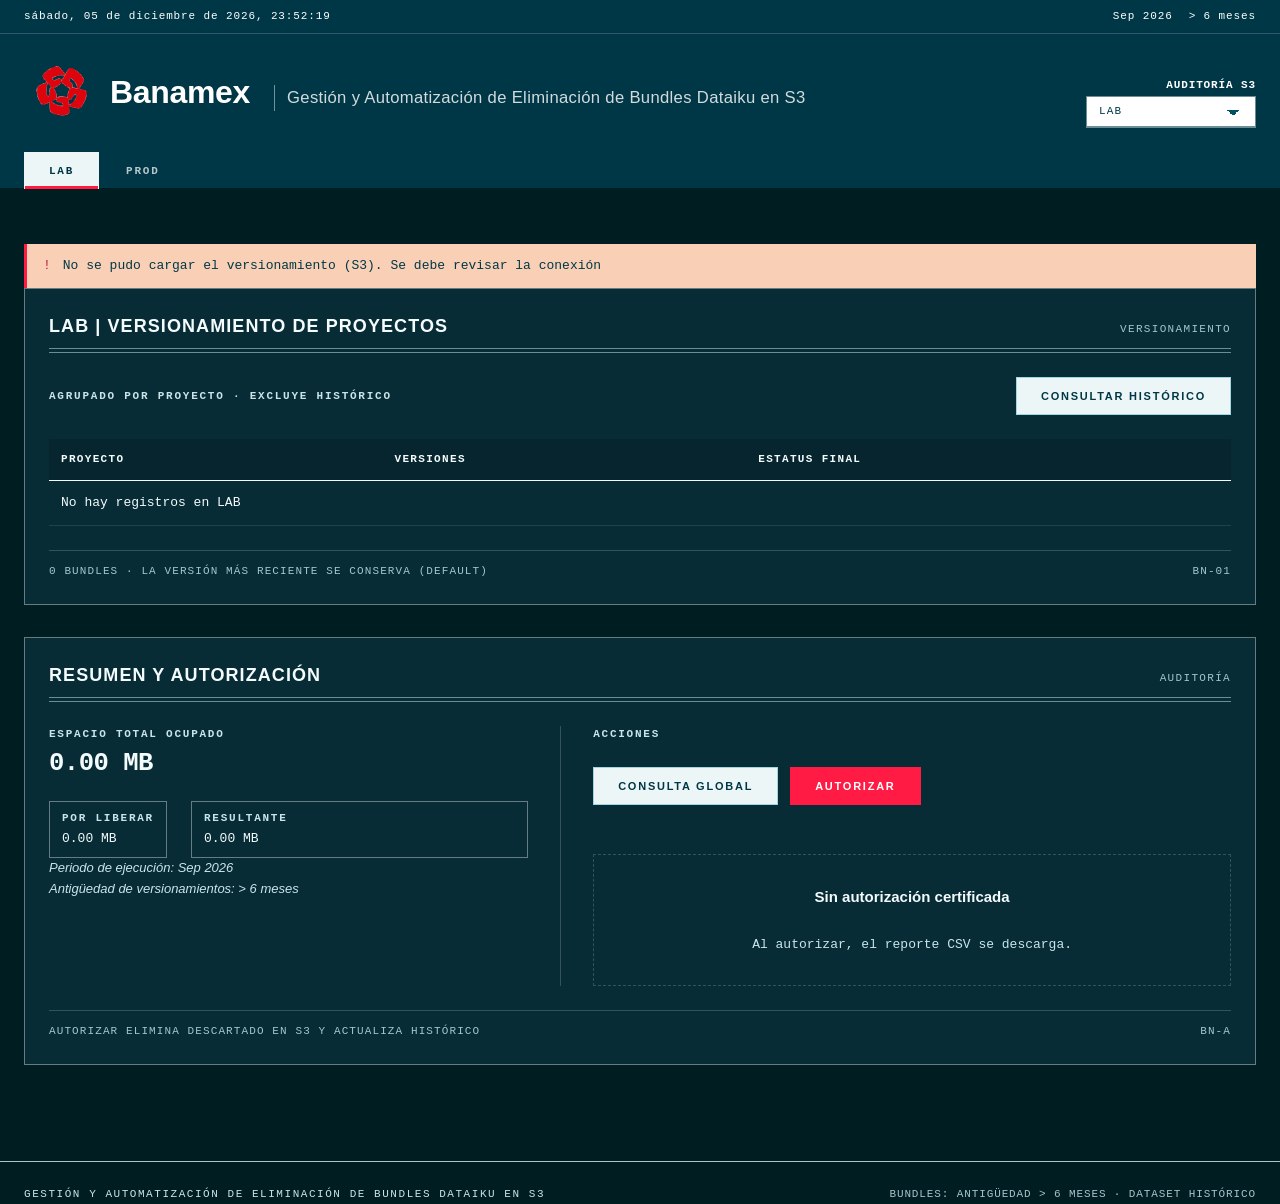
==== p3/v2/v3/index.html @ 2ed8a434 "p 4.1.38" ====
<!doctype html>
<html lang="es">
  <head>
    <meta charset="utf-8" />
    <meta name="viewport" content="width=device-width, initial-scale=1" />
    <title>Banamex</title>
    <link rel="icon" href="/public/vendor/favicon.svg" type="image/svg+xml" />
    <link rel="stylesheet" href="styles.css" />
  </head>
  <body>
    <div class="topband">
      <div class="topbar">
        <div class="topbar-inner">
          <span class="topbar-clock" id="topbar-clock">—</span>
          <nav class="topbar-links" aria-label="Utility">
            <span id="stat-periodo-top">Fecha</span>
            <span id="stat-criterio-top">&gt; meses</span>
          </nav>
        </div>
      </div>
      <header class="masthead">
        <div class="masthead-brand">
          <svg
            version="1.1"
            xmlns="http://www.w3.org/2000/svg"
            width="70"
            height="70"
            viewBox="0 0 800 700"
          >
            <path
              d="M0 0 C2.18740889 1.9162425 4.06231237 3.81389088 6 6 C6 6.66 6 7.32 6 8 C6.66 8 7.32 8 8 8 C9.375 9.36328125 9.375 9.36328125 11 11.3125 C13.88858397 14.71647448 16.84793678 18.03082398 19.875 21.3125 C23.96954367 25.80229374 27.85722945 30.41280767 31.66796875 35.14453125 C33.69879386 37.63118645 35.78040578 40.06279403 37.88623047 42.48583984 C47.00365647 53.02653751 55.13621517 64.38786212 62.61206055 76.14355469 C64.03838754 78.26699446 64.03838754 78.26699446 67 80 C71.09227189 73.43002502 75.14358853 66.87002179 78.83984375 60.06640625 C80.44188282 57.21294273 82.20095502 54.46941729 83.984375 51.7265625 C85.16164908 49.86244275 85.16164908 49.86244275 86 47 C86.66 47 87.32 47 88 47 C88.27972656 46.27941406 88.55945313 45.55882812 88.84765625 44.81640625 C94.10643032 31.96360589 102.4959479 19.79798313 115.55859375 14.05859375 C119.72916192 12.77570615 123.80273836 11.99743648 128.125 11.4375 C128.85275635 11.33937012 129.5805127 11.24124023 130.33032227 11.14013672 C140.87973672 10.1394859 149.79254375 15.07599771 158.875 19.875 C160.50767822 20.73230713 160.50767822 20.73230713 162.17333984 21.60693359 C185.0952379 33.83975954 206.35495141 49.24643112 225.53125 66.75390625 C227.18337465 68.25702599 228.85030887 69.74402026 230.53125 71.21484375 C236.49354302 76.45025228 241.81299334 82.00147778 247 88 C247.9945181 89.13175087 248.98932568 90.26324741 249.984375 91.39453125 C255.75355909 97.9929005 261.23693481 104.62215933 266 112 C266.78117188 113.17755859 266.78117188 113.17755859 267.578125 114.37890625 C275.22533889 126.40975032 281.09361688 141.522107 279 156 C276.7004798 162.35936277 273.33957764 168.29103642 270.0625 174.1875 C269.35395874 175.46802246 269.35395874 175.46802246 268.63110352 176.77441406 C255.24451189 200.81225662 241.20083314 224.47048038 224 246 C226.94770636 247.61619942 229.64133933 248.48333768 232.92944336 249.1574707 C233.90823959 249.36140945 234.88703583 249.56534821 235.89549255 249.77546692 C236.94962845 249.99007065 238.00376434 250.20467438 239.08984375 250.42578125 C241.34185792 250.8974951 243.59380901 251.36951021 245.84570312 251.84179688 C249.37944355 252.57639469 252.91380599 253.30763931 256.44946289 254.03295898 C294.49570473 261.86357119 294.49570473 261.86357119 305 276 C316.63509155 294.09114845 311.63503507 313.15829315 307.33447266 333.08349609 C299.60072297 367.30793828 286.74616356 400.29216225 268 430 C267.60022949 430.63856934 267.20045898 431.27713867 266.78857422 431.93505859 C256.61572025 448.07674074 242.2071211 466.76874071 222.6171875 471.5859375 C213.47520798 472.90873196 204.27856361 470.60611488 195.40625 468.50390625 C191.1798713 467.61883668 186.89988382 467.0635254 182.625 466.46484375 C180 466 180 466 179 465 C176.64802715 464.52476224 174.30140833 464.09464353 171.9375 463.6875 C161.07888668 461.73218811 150.29328064 459.31294934 139.87109375 455.6484375 C138.10155544 455.03519458 136.30072995 454.51449427 134.5 454 C129.14169135 452.46905467 123.88101225 450.66183764 118.625 448.8125 C115.98033514 447.85215814 115.98033514 447.85215814 113 448 C111.96704044 451.09887867 111.95617122 452.89147202 112.12109375 456.1171875 C112.16975586 457.18155029 112.21841797 458.24591309 112.26855469 459.3425293 C112.32430664 460.50824463 112.38005859 461.67395996 112.4375 462.875 C112.88955377 473.9938978 113.16946667 485.10661408 113.23318481 496.23468018 C113.24431046 497.857571 113.2608886 499.48043448 113.28317261 501.10321045 C113.47557564 515.77692158 111.52070459 526.07030159 101.046875 537.046875 C90.42796133 546.82965374 78.81511212 547.91306312 64.8125 548.75390625 C62.1303434 548.90603842 62.1303434 548.90603842 60.11552429 549.5072937 C57.78922284 550.04909007 55.72673079 550.12703565 53.33911133 550.12939453 C52.42168655 550.13254669 51.50426178 550.13569885 50.55903625 550.13894653 C49.5766246 550.1369223 48.59421295 550.13489807 47.58203125 550.1328125 C46.56904465 550.13376923 45.55605804 550.13472595 44.51237488 550.13571167 C42.37486712 550.13639145 40.23735729 550.13455124 38.09985352 550.13037109 C34.81456927 550.12500338 31.52942071 550.13033146 28.24414062 550.13671875 C26.16927053 550.13605826 24.09440052 550.1347777 22.01953125 550.1328125 C21.03104691 550.13483673 20.04256256 550.13686096 19.02412415 550.13894653 C18.11615585 550.13579437 17.20818756 550.13264221 16.27270508 550.12939453 C15.46980545 550.12859894 14.66690582 550.12780334 13.8396759 550.12698364 C12 550 12 550 11 549 C9.48324631 548.80798684 7.95878248 548.67619052 6.43359375 548.5703125 C5.48121826 548.49901123 4.52884277 548.42770996 3.54760742 548.35424805 C2.00810425 548.24077026 2.00810425 548.24077026 0.4375 548.125 C-13.43192627 546.99543587 -26.5349762 544.61622068 -39.88793945 540.71362305 C-43.91985113 539.53713401 -47.85124393 538.68949497 -52 538 C-54.2109375 537.23828125 -54.2109375 537.23828125 -56.375 536.3125 C-59.61597514 534.95754408 -62.86609571 533.67002243 -66.16796875 532.47265625 C-66.89258301 532.20864014 -67.61719727 531.94462402 -68.36376953 531.67260742 C-69.81726357 531.1453406 -71.27265436 530.62327036 -72.72998047 530.10668945 C-77.88919147 528.22161706 -77.88919147 528.22161706 -79 526 C-80.65766371 525.3112524 -82.32629556 524.64879554 -84 524 C-90.39883851 520.4328314 -95.67790519 516.94288037 -100 511 C-100.49371094 510.52046875 -100.98742187 510.0409375 -101.49609375 509.546875 C-106.90703118 503.98133936 -107.92712862 496.3720073 -109 489 C-109.16668182 488.07074707 -109.33336365 487.14149414 -109.50509644 486.18408203 C-109.96775539 483.20745349 -110.19806253 480.35151024 -110.31298828 477.34375 C-110.37777878 475.70913818 -110.37777878 475.70913818 -110.44387817 474.04150391 C-110.4856015 472.87280762 -110.52732483 471.70411133 -110.5703125 470.5 C-110.63833572 468.65994385 -110.63833572 468.65994385 -110.70773315 466.78271484 C-110.80223595 464.18041488 -110.89455849 461.57803496 -110.98486328 458.97558594 C-111.12255878 455.06925583 -111.27380664 451.16360946 -111.42578125 447.2578125 C-111.88689581 434.61791964 -112.12908317 422.1010569 -111.31253052 409.47119141 C-110.84814275 405.10825082 -110.84814275 405.10825082 -112 401 C-113.31471568 401.28151087 -114.62675767 401.57553339 -115.9375 401.875 C-116.66839844 402.03742188 -117.39929688 402.19984375 -118.15234375 402.3671875 C-120.20700294 402.82961523 -120.20700294 402.82961523 -121 405 C-122.61279297 405.86279297 -122.61279297 405.86279297 -124.7421875 406.7421875 C-125.54825439 407.08048584 -126.35432129 407.41878418 -127.18481445 407.76733398 C-128.5164563 408.31562866 -128.5164563 408.31562866 -129.875 408.875 C-136.32472981 411.57432088 -142.74741859 414.31622613 -149.12109375 417.19140625 C-150.91281006 417.99892334 -150.91281006 417.99892334 -152.74072266 418.82275391 C-155.08242901 419.88140366 -157.42203274 420.94471946 -159.75927734 422.01318359 C-175.05565749 428.90461016 -188.14559356 429.69132539 -204 424 C-204 423.34 -204 422.68 -204 422 C-204.7425 421.71125 -205.485 421.4225 -206.25 421.125 C-210.67352219 419.31537729 -213.39374737 418.17000421 -216 414 C-216 413.34 -216 412.68 -216 412 C-216.66 411.67 -217.32 411.34 -218 411 C-219.38335228 408.64448295 -220.67866144 406.29566571 -221.9375 403.875 C-222.28490234 403.22273438 -222.63230469 402.57046875 -222.99023438 401.8984375 C-226.41486673 395.39744049 -229.14033067 388.86556442 -231.25390625 381.8203125 C-231.84807371 379.80179584 -231.84807371 379.80179584 -234 379 C-235.00390625 376.765625 -235.00390625 376.765625 -236 374 C-236.47759766 372.72382812 -236.47759766 372.72382812 -236.96484375 371.421875 C-237.44630859 370.09929687 -237.44630859 370.09929687 -237.9375 368.75 C-238.41509766 367.44289063 -238.41509766 367.44289063 -238.90234375 366.109375 C-240.04514749 362.87210888 -241.12909674 359.61875558 -242.20825195 356.35986328 C-242.97421322 354.0768594 -243.76749687 351.8054279 -244.5703125 349.53515625 C-247.34857605 341.58740043 -249.46299206 334.457875 -250 326 C-250.66 325.67 -251.32 325.34 -252 325 C-252.52734375 322.76171875 -252.52734375 322.76171875 -252.9375 319.6875 C-253.10121094 318.49769531 -253.26492187 317.30789063 -253.43359375 316.08203125 C-253.56677002 315.09517334 -253.56677002 315.09517334 -253.70263672 314.08837891 C-254.00977858 311.93132511 -254.36087243 309.78525241 -254.72265625 307.63671875 C-259.37057193 279.55813392 -264.49613953 246.73061364 -247 222 C-246.34 221.01 -245.68 220.02 -245 219 C-244.34 219 -243.68 219 -243 219 C-243 218.34 -243 217.68 -243 217 C-225.48902665 206.99923351 -207.02006302 198.83775145 -188.4375 191.0625 C-187.7003476 190.75193665 -186.96319519 190.44137329 -186.20370483 190.12139893 C-171.81362414 184.07603654 -157.15304104 178.80494863 -142 175 C-145.62794181 170.54281435 -149.39411484 166.40543245 -153.625 162.5 C-155.43656716 160.52374492 -156.62986531 158.30182628 -158 156 C-159.98913077 153.34782564 -162.02984202 150.97015798 -164.375 148.625 C-166.92990381 146.07009619 -169.2533863 143.41622502 -171.5703125 140.6484375 C-172.98218771 138.96893059 -172.98218771 138.96893059 -174.62109375 137.44921875 C-176 136 -176 136 -176.9375 133.4375 C-177.7432282 130.87791021 -177.7432282 130.87791021 -179.875 130.0625 C-184.7869766 127.6065117 -186.41762088 122.25654387 -188.1875 117.375 C-191.7595677 105.87917894 -192.21076619 94.49999387 -186.7421875 83.4609375 C-183.32725495 78.03063491 -178.94691117 73.0890009 -174 69 C-173.34 69 -172.68 69 -172 69 C-172 68.34 -172 67.68 -172 67 C-171.34 67 -170.68 67 -170 67 C-169.505 65.515 -169.505 65.515 -169 64 C-167.42945794 62.58303493 -165.79253336 61.23893184 -164.125 59.9375 C-160.23442754 56.84397184 -156.5397329 53.67351747 -152.9375 50.25 C-140.95003878 39.26716976 -127.13644522 30.51177725 -113.16503906 22.28979492 C-111.68738208 21.40949927 -110.22087532 20.5102815 -108.76464844 19.5949707 C-101.55081763 15.10450198 -93.98519824 11.53844799 -86.25 8.0625 C-85.5721344 7.75662964 -84.8942688 7.45075928 -84.19586182 7.13562012 C-60.24562312 -3.62225678 -23.31114339 -19.15489302 0 0 Z M-49 109 C-49.6909375 109.31453125 -50.381875 109.6290625 -51.09375 109.953125 C-56.94260692 112.67928712 -62.264997 116.29252884 -67.640625 119.8359375 C-70.30448566 121.55195937 -72.96346184 123.06753245 -75.75 124.5625 C-78.52304588 126.30011673 -79.64059103 127.67697512 -80.625 130.8125 C-81.43161457 135.82299991 -80.60286284 140.59570575 -77.75 144.875 C-69.86542411 149.94365593 -59.16411759 148.75863217 -50.27734375 147.453125 C-40.28956974 145.22661807 -30.94704332 141.36299442 -21.51586914 137.44189453 C-20.48582764 137.01376465 -19.45578613 136.58563477 -18.39453125 136.14453125 C-17.47518799 135.75628174 -16.55584473 135.36803223 -15.60864258 134.96801758 C-7.56437124 131.98294169 2.22133853 131.46380573 10.40234375 134.09375 C16.0490961 136.77115086 20.54413105 139.90420738 24.6953125 144.58203125 C25.96509897 146.1306295 25.96509897 146.1306295 28 147 C29.125 149.0625 29.125 149.0625 30 151 C30.11214844 150.45214844 30.22429687 149.90429688 30.33984375 149.33984375 C32.16907233 141.9870622 35.66443384 136.15203096 39.6484375 129.80859375 C41.79832554 126.3790534 43.77081922 122.86966073 45.71923828 119.32250977 C47.00590217 116.98929711 48.31947672 114.67321062 49.640625 112.359375 C50.28644531 111.21855469 50.28644531 111.21855469 50.9453125 110.0546875 C51.82559969 108.49968917 52.7111466 106.94765823 53.6015625 105.3984375 C56.69611501 100.01579272 56.69611501 100.01579272 58 94 C56.20614243 92.20614243 53.49104805 92.63592093 51.05859375 92.46484375 C49.22264648 92.33432617 49.22264648 92.33432617 47.34960938 92.20117188 C46.05861328 92.11416016 44.76761719 92.02714844 43.4375 91.9375 C41.54161133 91.80118164 41.54161133 91.80118164 39.60742188 91.66210938 C8.80531147 89.52061398 -21.22682125 95.41861039 -49 109 Z M116.625 132.3125 C113.71496446 137.12525108 113.73388236 140.63669422 115 146 C119.13270035 159.5318507 125.97970119 168.94775236 135.38525391 179.22900391 C144.53165951 189.26045632 153.40605594 199.22078299 153.296875 213.55078125 C152.77646344 217.84417665 151.33892686 221.86020099 149.97265625 225.94921875 C149.11731155 228.63204691 148.4881203 231.23055958 148 234 C149.24007812 234.14695312 150.48015625 234.29390625 151.7578125 234.4453125 C164.61181026 236.04836003 177.25421119 238.32965856 189.91845703 241.01806641 C191.14161621 241.27378418 192.36477539 241.52950195 193.625 241.79296875 C195.25308594 242.14137817 195.25308594 242.14137817 196.9140625 242.49682617 C200.00114543 243.00018677 202.87827725 243.09052293 206 243 C205.31096381 236.79867432 203.74157713 230.98328499 202 225 C201.54947266 223.42798828 201.54947266 223.42798828 201.08984375 221.82421875 C195.73548417 203.72344851 187.43907898 186.07878592 176 171 C175.34 170.01 174.68 169.02 174 168 C173.34 168 172.68 168 172 168 C172 167.01 172 166.02 172 165 C170.88581042 163.81828378 169.75878638 162.64604103 168.5703125 161.5390625 C166.03643297 159.05560843 163.82104983 156.29753427 161.55078125 153.57421875 C161.03902344 153.05472656 160.52726562 152.53523438 160 152 C159.34 152 158.68 152 158 152 C157.9175 151.4225 157.835 150.845 157.75 150.25 C156.7766189 147.3298567 155.32386725 145.98212207 153 144 C152.01 143.67 151.02 143.34 150 143 C149.34 142.01 148.68 141.02 148 140 C147.34 140 146.68 140 146 140 C145.67 139.01 145.34 138.02 145 137 C142.78409569 135.15824707 140.59295299 133.47485834 138.25 131.8125 C137.62867188 131.34908203 137.00734375 130.88566406 136.3671875 130.40820312 C129.37173176 125.39774485 123.0672779 126.03975573 116.625 132.3125 Z M26 171 C25.525625 171.763125 25.05125 172.52625 24.5625 173.3125 C19.03174716 181.55977101 12.65783122 188.71073701 5 195 C3.76872054 196.10181016 2.53960957 197.20604764 1.3125 198.3125 C-4.23580573 203.15780403 -10.10152286 207.59412531 -16 212 C-16.58652344 212.43812012 -17.17304688 212.87624023 -17.77734375 213.32763672 C-24.47111462 218.29486876 -31.1323225 222.85461604 -38.55078125 226.69921875 C-40.81584115 227.90219315 -42.92429412 229.21233304 -45.0625 230.625 C-51.5293131 234.73301652 -58.36500891 237.33608773 -66 238 C-66 241.88359732 -64.73615272 242.9579156 -62.375 246 C-58.32567449 251.41579401 -55.0565556 256.97925724 -52 263 C-51.68264893 263.6077124 -51.36529785 264.2154248 -51.03833008 264.84155273 C-48.71310123 269.35975173 -46.82382075 273.88029608 -45.1875 278.6875 C-44.93887207 279.40518555 -44.69024414 280.12287109 -44.43408203 280.86230469 C-43.61469664 283.23887702 -42.80592678 285.61883135 -42 288 C-41.70657715 288.86512207 -41.4131543 289.73024414 -41.11083984 290.62158203 C-39.30572238 295.95765235 -37.52613604 301.3015822 -35.77099609 306.65429688 C-35.10064522 308.69379377 -34.42033799 310.73001293 -33.73828125 312.765625 C-30.1685255 323.75357206 -28.58334646 334.44943784 -29 346 C-25.88601653 346 -23.50073949 345.27164925 -20.55981445 344.32299805 C11.20074783 334.17622773 55.45134323 334.92694649 87 346 C89.80581578 343.19418422 89.48758638 341.05448097 89.875 337.125 C92.58654156 312.99529597 98.92617753 289.18494539 108.26708984 266.7890625 C109.24406728 264.40422218 110.1117588 261.98153986 111 259.5625 C113.1736566 254.13780918 116.61336372 245.69331814 122 243 C122 242.34 122 241.68 122 241 C118.93355484 239.3545904 116.11871543 238.03196185 112.75 237.125 C107.8445872 235.65337616 103.52569961 233.36518975 99 231 C98.29359375 230.65195312 97.5871875 230.30390625 96.859375 229.9453125 C95 229 95 229 92.4375 227.375 C90.03094021 225.75433941 90.03094021 225.75433941 87 226 C86.67 225.01 86.34 224.02 86 223 C83.83754525 221.45958108 81.70206169 220.06001448 79.4375 218.6875 C74.70499039 215.74189491 70.1262917 212.74871076 65.74609375 209.2890625 C63.93697929 207.90790626 63.93697929 207.90790626 61.59765625 206.578125 C56.00212843 203.17873667 50.66984922 198.9061725 46.1875 194.125 C44.12720791 191.85126836 44.12720791 191.85126836 41.3125 190.9375 C38.35477096 189.73842066 38.2466794 188.88294611 37 186 C36.1838101 184.8418927 35.34851245 183.69713875 34.5 182.5625 C32.49796306 179.82224885 31.08128303 177.24384908 30 174 C29.01 174 28.02 174 27 174 C26.505 172.515 26.505 172.515 26 171 Z M-134 189 C-135.29304862 191.58009702 -136.39392195 194.07032569 -137.4375 196.75 C-137.74534424 197.52496826 -138.05318848 198.29993652 -138.37036133 199.09838867 C-145.10494023 216.29951472 -150.08551721 235.31549661 -150.203125 253.890625 C-150.20995804 254.62923264 -150.21679108 255.36784027 -150.22383118 256.12882996 C-150.24082038 258.50260022 -150.24715379 260.87617254 -150.25 263.25 C-150.25200409 264.05591583 -150.25400818 264.86183167 -150.256073 265.69216919 C-150.26341578 277.71620545 -149.62662556 289.22781807 -147 301 C-146.85175781 301.80566406 -146.70351563 302.61132812 -146.55078125 303.44140625 C-145.74641789 307.1779878 -144.68976495 310.83036365 -143.625 314.5 C-143.41617188 315.24636719 -143.20734375 315.99273437 -142.9921875 316.76171875 C-141.449351 322.07697864 -140.08390396 326.5945764 -135.3125 329.8125 C-131.05230313 331.33974039 -128.51968124 331.5021868 -124 331 C-119.09570379 328.32492934 -116.78052373 324.1513443 -115 319 C-111.50966259 305.44138161 -110.75446711 292.01233938 -113.5703125 278.203125 C-114.9153389 268.17656456 -115.10863006 254.78728219 -109.640625 246.00390625 C-104.14271804 239.28860561 -98.16188782 234.93287695 -90 232 C-90.99 231.505 -90.99 231.505 -92 231 C-92 230.01 -92 229.02 -92 228 C-93.46062829 226.31891009 -93.46062829 226.31891009 -95.375 224.8125 C-96.00148438 224.28269531 -96.62796875 223.75289062 -97.2734375 223.20703125 C-98.92208633 221.80901185 -98.92208633 221.80901185 -101 222 C-101 221.34 -101 220.68 -101 220 C-101.66 220 -102.32 220 -103 220 C-103.23847656 219.45730469 -103.47695313 218.91460937 -103.72265625 218.35546875 C-105.3312148 215.38922775 -107.30933362 212.92990003 -109.4375 210.3125 C-110.21996094 209.33925781 -111.00242187 208.36601562 -111.80859375 207.36328125 C-113.84876763 204.78339774 -113.84876763 204.78339774 -117 204 C-117.28875 203.27425781 -117.5775 202.54851562 -117.875 201.80078125 C-119.309513 198.22944159 -121.39915015 196.01138785 -124 193.1875 C-124.886875 192.21167969 -125.77375 191.23585937 -126.6875 190.23046875 C-129.74433334 187.28207037 -130.04163295 187.68054432 -134 189 Z M161 328 C157.10185626 333.70889438 153.70275636 339.72002179 150.29833984 345.73144531 C148.60732774 348.6861058 146.8259562 351.56424696 145 354.4375 C144.505 355.21996094 144.01 356.00242187 143.5 356.80859375 C138.33723906 364.35106481 131.45018924 369.92506368 122.29296875 371.83203125 C117.18345011 372.20632308 112.0763843 371.57264091 107 371 C106.03086023 374.5535125 106.15677795 377.2494837 106.71505737 380.85379028 C107.30195732 385.27436566 107.48856798 389.73432156 107.75390625 394.18359375 C107.85166603 395.76685204 107.85166603 395.76685204 107.95140076 397.38209534 C108.15774492 400.73374093 108.36017889 404.08560939 108.5625 407.4375 C108.70221538 409.71811481 108.84218656 411.99871397 108.98242188 414.27929688 C109.32457657 419.85268673 109.66352627 425.42626445 110 431 C114.13378303 431 116.93958578 429.05845035 120.4375 427.0625 C121.14455078 426.661521 121.85160156 426.26054199 122.58007812 425.84741211 C129.06126016 422.09618694 135.40921291 418.00841344 141 413 C141 412.34 141 411.68 141 411 C141.67417969 410.814375 142.34835937 410.62875 143.04296875 410.4375 C147.25415867 408.39031652 150.06863435 405.32738434 153.3125 402 C153.95767578 401.35804688 154.60285156 400.71609375 155.26757812 400.0546875 C158.74323766 397.04439243 158.74323766 397.04439243 160 393 C160.66 393 161.32 393 162 393 C178.45483806 375.85954369 190.13571939 352.07615915 198 330 C198.3196875 329.17242187 198.639375 328.34484375 198.96875 327.4921875 C200.10232135 323.95593775 200.43035686 321.98655815 198.91796875 318.51953125 C196.4462486 314.58355158 194.41806726 311.73069958 190 310 C178.23727904 308.11796465 167.72154337 319.43705361 161 328 Z M-39 362 C-39.33 362.99 -39.66 363.98 -40 365 C-41.64340384 365.7221122 -43.31435549 366.38288995 -45 367 C-46.35772788 367.87741839 -47.69111958 368.79344092 -49 369.7421875 C-54.66594902 373.60469496 -60.75795565 376.32610168 -67 379.125 C-68.1240625 379.63675781 -69.248125 380.14851563 -70.40625 380.67578125 C-79.12125943 384.63622362 -79.12125943 384.63622362 -82.78125 386.15136719 C-83.5959375 386.49071289 -84.410625 386.83005859 -85.25 387.1796875 C-85.95640625 387.46312012 -86.6628125 387.74655273 -87.390625 388.03857422 C-89.35365411 388.97388148 -89.35365411 388.97388148 -90 392 C-80.27749526 402.40081902 -69.21068979 410.72486461 -57 418 C-56.43506836 418.34385742 -55.87013672 418.68771484 -55.28808594 419.04199219 C-38.60967329 429.14174715 -20.97195094 435.67886706 -2 440 C-1.32018066 440.16371094 -0.64036133 440.32742188 0.06005859 440.49609375 C8.29487299 442.45898475 16.24550217 443.30519946 24.6875 443.4375 C25.53755615 443.45981689 26.3876123 443.48213379 27.26342773 443.50512695 C31.33583104 443.49002432 33.45508227 443.34487556 36.96875 441.12109375 C39.95646982 438.00122479 41.66121952 435.49063411 42.625 431.25 C41.6562061 426.21227171 38.5570168 422.6179507 35 419 C33.515 418.505 33.515 418.505 32 418 C32 417.34 32 416.68 32 416 C31.01 416 30.02 416 29 416 C29 415.34 29 414.68 29 414 C20.29185979 408.65636851 11.19553857 405.1385281 1.26953125 402.796875 C-25.09448459 396.37123673 -25.09448459 396.37123673 -32 386.125 C-36.13721781 378.31525188 -37.52422021 370.77731688 -38 362 C-38.33 362 -38.66 362 -39 362 Z "
              fill="#DD040D"
              transform="translate(405,54)"
            />
            <path
              d="M0 0 C0.66 0.33 1.32 0.66 2 1 C0.87926138 1.83905565 -0.24674547 2.67107831 -1.375 3.5 C-2.31472656 4.19609375 -2.31472656 4.19609375 -3.2734375 4.90625 C-5 6 -5 6 -7 6 C-7.33 6.66 -7.66 7.32 -8 8 C-13.52941176 12 -13.52941176 12 -16 12 C-17.07405009 18.01468051 -17.15392208 22.22357261 -15 28 C-8.1523092 33.44303628 0.70603109 32.61775511 9 32 C20.41554078 30.34020903 30.89268843 25.84538693 41.48413086 21.44189453 C43.02919312 20.79969971 43.02919312 20.79969971 44.60546875 20.14453125 C45.52481201 19.75628174 46.44415527 19.36803223 47.39135742 18.96801758 C55.43562876 15.98294169 65.22133853 15.46380573 73.40234375 18.09375 C79.00044174 20.74808145 83.48697103 23.84024208 87.59765625 28.484375 C89.12176879 30.25018491 89.12176879 30.25018491 92 32 C92.51171875 34.1640625 92.51171875 34.1640625 92.6875 36.625 C92.75324219 37.44226563 92.81898438 38.25953125 92.88671875 39.1015625 C92.94279297 40.04128906 92.94279297 40.04128906 93 41 C92.34 40.67 91.68 40.34 91 40 C90.608125 38.80375 90.21625 37.6075 89.8125 36.375 C87.38841583 29.66676708 82.53092875 25.63489706 76.5 22.0625 C67.2482269 17.76098964 55.84373383 19.70294331 46 21 C45.67 22.32 45.34 23.64 45 25 C44.01 25 43.02 25 42 25 C41.505 26.485 41.505 26.485 41 28 C39.68 27.34 38.36 26.68 37 26 C37 26.66 37 27.32 37 28 C33.13468192 30.92827127 29.7236515 31.3761215 25 32 C24.34 32.66 23.68 33.32 23 34 C18.3685457 34.70233785 13.67773563 34.81655939 9 35 C7.68644531 35.05414063 6.37289063 35.10828125 5.01953125 35.1640625 C-3.67441123 35.35590476 -9.63179793 34.97409503 -16.9375 30 C-19.23284327 27.77421259 -19.8935026 26.23338847 -20.16796875 23.0546875 C-20.21816638 17.45263149 -19.4326308 12.41073955 -18 7 C-17.67 7.66 -17.34 8.32 -17 9 C-16.01 9 -15.02 9 -14 9 C-14 7.68 -14 6.36 -14 5 C-13.11248047 4.83564453 -13.11248047 4.83564453 -12.20703125 4.66796875 C-7.51516159 3.72653324 -4.07640011 2.5940728 0 0 Z "
              fill="#E47E82"
              transform="translate(342,169)"
            />
            <path
              d="M0 0 C4.45503812 1.43799384 8.87600576 2.91682165 13.2265625 4.6484375 C25.561433 9.52309554 37.98330018 12.53309765 51 15 C52.50433594 15.30164063 52.50433594 15.30164063 54.0390625 15.609375 C58.38026674 16.18209324 62.68756909 16.30459146 67.0625 16.375 C67.94744141 16.41238281 68.83238281 16.44976562 69.74414062 16.48828125 C74.37425218 16.55080339 76.30477253 16.57104734 79.99609375 13.5390625 C80.98802734 12.28222656 80.98802734 12.28222656 82 11 C82.66 10.67 83.32 10.34 84 10 C82.66666667 13.33333333 81.33333333 16.66666667 80 20 C60.65957447 20.19148936 60.65957447 20.19148936 51 19 C50.505 20.485 50.505 20.485 50 22 C49.401875 21.690625 48.80375 21.38125 48.1875 21.0625 C45.91043228 19.89790296 45.91043228 19.89790296 43 19 C43 18.34 43 17.68 43 17 C42.01 17 41.02 17 40 17 C40 16.34 40 15.68 40 15 C39.32453125 15.01160156 38.6490625 15.02320313 37.953125 15.03515625 C37.06109375 15.04417969 36.1690625 15.05320312 35.25 15.0625 C33.92742187 15.07990234 33.92742187 15.07990234 32.578125 15.09765625 C30.2181162 15.00826198 28.25501476 14.66912821 26 14 C26 13.34 26 12.68 26 12 C25.38511719 12.03480469 24.77023437 12.06960938 24.13671875 12.10546875 C22.92435547 12.14607422 22.92435547 12.14607422 21.6875 12.1875 C20.88699219 12.22230469 20.08648437 12.25710938 19.26171875 12.29296875 C16.46856829 11.9311617 15.84200253 11.04666948 14 9 C10.89992799 7.79950593 10.89992799 7.79950593 8 7 C8 6.34 8 5.68 8 5 C6.35 5 4.7 5 3 5 C3 4.01 3 3.02 3 2 C2.01 1.67 1.02 1.34 0 1 C0 0.67 0 0.34 0 0 Z "
              fill="#DE6B72"
              transform="translate(362,480)"
            />
            <path
              d="M0 0 C0 30.03 0 60.06 0 91 C-1.92153458 87.15693084 -2.28206667 85.59957173 -2.42651367 81.47900391 C-2.46963181 80.36909088 -2.51274994 79.25917786 -2.55717468 78.1156311 C-2.61201775 76.31429214 -2.61201775 76.31429214 -2.66796875 74.4765625 C-2.71190262 73.22483246 -2.75583649 71.97310242 -2.80110168 70.68344116 C-2.89206754 68.02206799 -2.97927619 65.36088213 -3.06030273 62.69921875 C-3.18252992 58.70252114 -3.32864146 54.7068402 -3.47460938 50.7109375 C-3.91038779 37.91327539 -4.1347262 25.22534837 -3.30937195 12.43936157 C-2.84912352 8.09250427 -2.84912352 8.09250427 -4 4 C-5.98 4.33 -7.96 4.66 -10 5 C-10.33 3.68 -10.66 2.36 -11 1 C-9.54182203 0.83197949 -8.0834516 0.66562857 -6.625 0.5 C-5.81289063 0.4071875 -5.00078125 0.314375 -4.1640625 0.21875 C-2 0 -2 0 0 0 Z "
              fill="#C42026"
              transform="translate(297,451)"
            />
            <path
              d="M0 0 C0.33 0 0.66 0 1 0 C0.67 8.58 0.34 17.16 0 26 C-4.51336517 25.24777247 -7.0319916 24.54072143 -10.99316406 22.77099609 C-27.59221623 16.39389065 -47.86173955 17.59541128 -65.3125 17.5625 C-66.37748718 17.55650787 -67.44247437 17.55051575 -68.53973389 17.54434204 C-79.39711191 17.50371643 -89.74044525 17.5480813 -100.29418945 20.34082031 C-103.97168132 21.23671745 -107.23796675 21.225722 -111 21 C-107.53334882 18.68889921 -104.39064128 18.13893826 -100.375 17.4375 C-99.36373047 17.24897461 -99.36373047 17.24897461 -98.33203125 17.05664062 C-69.35279659 11.80518539 -31.94543014 12.19161907 -4 22 C-1.96669819 19.96669819 -2.31583205 16.05300946 -2 13.25 C-1.48743904 8.79712662 -0.96619929 4.38240394 0 0 Z "
              fill="#F2BABD"
              transform="translate(496,377)"
            />
            <path
              d="M0 0 C1.06822469 3.20467407 0.94264159 4.22247017 0.2578125 7.421875 C0.07863281 8.28296875 -0.10054688 9.1440625 -0.28515625 10.03125 C-0.47980469 10.9284375 -0.67445313 11.825625 -0.875 12.75 C-1.24921051 14.51524128 -1.62163996 16.28086118 -1.9921875 18.046875 C-2.16089355 18.82901367 -2.32959961 19.61115234 -2.50341797 20.41699219 C-3.62676734 26.26017621 -4.15761771 31.94613994 -4.16796875 37.890625 C-4.17211288 38.62941391 -4.17625702 39.36820282 -4.18052673 40.12937927 C-4.19013226 42.50297106 -4.19019738 44.87639193 -4.1875 47.25 C-4.18756042 48.05458649 -4.18762085 48.85917297 -4.18768311 49.68814087 C-4.17763169 59.04799106 -4.1054569 68.3689374 -3.125 77.6875 C-3.00741333 78.82396973 -3.00741333 78.82396973 -2.88745117 79.98339844 C-2.63998248 82.18353016 -2.63998248 82.18353016 -2 85 C-1.34 85.33 -0.68 85.66 0 86 C0.103125 87.19625 0.20625 88.3925 0.3125 89.625 C0.73455977 94.21582562 1.86586716 98.49288083 3.25 102.875 C3.44247314 103.52936035 3.63494629 104.1837207 3.83325195 104.85791016 C4.91110582 108.13434817 5.74449765 109.81111636 8.546875 111.8828125 C9.35640625 112.25148438 10.1659375 112.62015625 11 113 C11.66 113.33 12.32 113.66 13 114 C17.04175073 114.3990938 17.04175073 114.3990938 21 114 C23.8971941 111.68726558 23.8971941 111.68726558 26 109 C26.66 108.67 27.32 108.34 28 108 C26.71907059 111.94953234 25.56601187 113.8492684 22 116 C19.44921875 116.43359375 19.44921875 116.43359375 16.6875 116.4375 C15.78386719 116.45683594 14.88023437 116.47617187 13.94921875 116.49609375 C10.05473874 115.84099579 6.96741588 114.58551266 4 112 C2.42165802 109.51086508 1.62041364 106.94700821 0.8125 104.125 C0.57184814 103.34705078 0.33119629 102.56910156 0.08325195 101.76757812 C-8.56854411 72.46059326 -14.294248 28.588496 0 0 Z "
              fill="#F3BEC0"
              transform="translate(260,270)"
            />
            <path
              d="M0 0 C1.78627808 -0.0009668 1.78627808 -0.0009668 3.60864258 -0.00195312 C15.03571032 0.06475215 26.33352013 0.94882412 37.6875 2.1875 C36.9375 6.9375 36.9375 6.9375 34.6875 9.1875 C34.1925 7.2075 34.1925 7.2075 33.6875 5.1875 C29.18784522 4.84939644 24.68772839 4.51787391 20.1875 4.1875 C18.9190625 4.09210938 17.650625 3.99671875 16.34375 3.8984375 C6.88833239 3.20897997 -2.18524883 3.0102896 -11.625 3.9375 C-12.48150146 4.02112793 -13.33800293 4.10475586 -14.22045898 4.19091797 C-22.1326543 5.0373355 -29.81673477 6.61021442 -37.56640625 8.3828125 C-41.3125 9.1875 -41.3125 9.1875 -44.3125 9.1875 C-43.6640625 7.234375 -43.6640625 7.234375 -42.3125 5.1875 C-39.7109375 4.578125 -39.7109375 4.578125 -36.6875 4.4375 C-35.68460937 4.38078125 -34.68171875 4.3240625 -33.6484375 4.265625 C-32.87757813 4.23984375 -32.10671875 4.2140625 -31.3125 4.1875 C-31.3125 3.5275 -31.3125 2.8675 -31.3125 2.1875 C-30.27609375 2.12691406 -29.2396875 2.06632813 -28.171875 2.00390625 C-26.80207127 1.91946629 -25.43228025 1.83482003 -24.0625 1.75 C-23.38058594 1.71068359 -22.69867188 1.67136719 -21.99609375 1.63085938 C-18.17302787 1.41052685 -18.17302787 1.41052685 -14.42602539 0.67822266 C-9.74901076 -0.40769619 -4.7771793 -0.00264719 0 0 Z "
              fill="#CA2A32"
              transform="translate(428.3125,142.8125)"
            />
            <path
              d="M0 0 C0.33 0 0.66 0 1 0 C1.28343043 6.66848818 0.23966476 12.5750073 -1.25 19.0625 C-1.47888916 20.08110107 -1.70777832 21.09970215 -1.94360352 22.14916992 C-8.76954739 52.1942597 -18.7518925 82.61545847 -35 109 C-36.03719328 105.78543644 -35.94068337 103.59074417 -35.1875 100.3125 C-35.01605469 99.52488281 -34.84460938 98.73726563 -34.66796875 97.92578125 C-34 96 -34 96 -32 95 C-32 94.01 -32 93.02 -32 92 C-30.68 92.33 -29.36 92.66 -28 93 C-27.87882813 92.32453125 -27.75765625 91.6490625 -27.6328125 90.953125 C-27.46523438 90.06109375 -27.29765625 89.1690625 -27.125 88.25 C-26.96257813 87.36828125 -26.80015625 86.4865625 -26.6328125 85.578125 C-26.03203736 83.13052256 -25.22002883 81.19400143 -24 79 C-23.34 79 -22.68 79 -22 79 C-21.8453125 78.2265625 -21.8453125 78.2265625 -21.6875 77.4375 C-21 75 -21 75 -19.5 71.8125 C-17.64872979 67.65843025 -17.29591854 63.50000264 -17 59 C-15.515 58.505 -15.515 58.505 -14 58 C-12.9390942 55.62233974 -12.9390942 55.62233974 -12.2109375 52.6796875 C-11.90929687 51.5865625 -11.60765625 50.4934375 -11.296875 49.3671875 C-10.99265625 48.21476562 -10.6884375 47.06234375 -10.375 45.875 C-10.06304688 44.74578125 -9.75109375 43.6165625 -9.4296875 42.453125 C-7.60137642 35.79710248 -7.60137642 35.79710248 -6.4140625 29.0078125 C-6 26 -6 26 -5.04101562 23.62963867 C-4.01502922 21.03796429 -3.43333255 18.65444017 -2.9296875 15.91796875 C-2.75566406 14.98662109 -2.58164062 14.05527344 -2.40234375 13.09570312 C-2.22832031 12.13599609 -2.05429687 11.17628906 -1.875 10.1875 C-1.69324219 9.20845703 -1.51148438 8.22941406 -1.32421875 7.22070312 C-0.87821149 4.81461131 -0.43696283 2.40774786 0 0 Z "
              fill="#E7999D"
              transform="translate(714,365)"
            />
            <path
              d="M0 0 C8.71846305 10.27941059 12.81863722 23.40164181 17 36 C17.59560647 37.76457547 18.19198936 39.52888902 18.7890625 41.29296875 C20.28951379 45.74012306 21.76664296 50.19448106 23.22900391 54.65429688 C23.89935478 56.69379377 24.57966201 58.73001293 25.26171875 60.765625 C28.8314745 71.75357206 30.41665354 82.44943784 30 94 C30.763125 93.649375 31.52625 93.29875 32.3125 92.9375 C35 92 35 92 38 93 C34 95 30 97 26 99 C26.23783203 97.98873047 26.23783203 97.98873047 26.48046875 96.95703125 C28.55537156 85.14724611 27.84461553 69.2669233 21 59 C20.48364258 56.86669922 20.48364258 56.86669922 20.08203125 54.4296875 C19.09355581 49.12252725 17.51985558 44.1944012 15.6875 39.125 C15.38062256 38.2602002 15.07374512 37.39540039 14.75756836 36.50439453 C12.64704432 30.61867681 10.36870562 24.84021276 7.84765625 19.1171875 C7 17 7 17 7 15 C6.34 15 5.68 15 5 15 C4.67 14.01 4.34 13.02 4 12 C3.01 11.34 2.02 10.68 1 10 C0.48828125 7.6171875 0.48828125 7.6171875 0.3125 4.875 C0.24675781 3.96492188 0.18101562 3.05484375 0.11328125 2.1171875 C0.07589844 1.41851562 0.03851563 0.71984375 0 0 Z "
              fill="#F2BFC0"
              transform="translate(347,306)"
            />
            <path
              d="M0 0 C0 0.66 0 1.32 0 2 C-0.78375 2.226875 -1.5675 2.45375 -2.375 2.6875 C-5.18515193 3.7689321 -5.18515193 3.7689321 -6.25 6.4375 C-6.4975 7.283125 -6.745 8.12875 -7 9 C-7.33 9.99 -7.66 10.98 -8 12 C-9.98 11.34 -11.96 10.68 -14 10 C-14.66 11.32 -15.32 12.64 -16 14 C-16.99 14 -17.98 14 -19 14 C-19.33 14.99 -19.66 15.98 -20 17 C-22.06640625 17.73046875 -22.06640625 17.73046875 -24.5625 18.1875 C-25.80193359 18.42533203 -25.80193359 18.42533203 -27.06640625 18.66796875 C-27.70449219 18.77753906 -28.34257812 18.88710937 -29 19 C-29 19.66 -29 20.32 -29 21 C-29.99257813 21.21398437 -30.98515625 21.42796875 -32.0078125 21.6484375 C-36.6868261 22.99168374 -40.084851 25.65537989 -43.875 28.625 C-44.57173828 29.15899414 -45.26847656 29.69298828 -45.98632812 30.24316406 C-51.19319086 34.27061184 -56.21257191 38.47854014 -61 43 C-61.66 42.67 -62.32 42.34 -63 42 C-49.19817477 28.4958612 -33.5092773 17.95544981 -16.93701172 8.14990234 C-14.29718622 6.58277629 -11.6820917 4.97565037 -9.0625 3.375 C-3.53179191 0 -3.53179191 0 0 0 Z "
              fill="#E26E73"
              transform="translate(309,68)"
            />
            <path
              d="M0 0 C11.93745104 10.88414654 19.05775023 27.33197529 20.24609375 43.30859375 C20.35295058 48.44400728 20.14861181 52.27476605 18 57 C17.67 57 17.34 57 17 57 C16.9498877 56.31373535 16.89977539 55.6274707 16.84814453 54.92041016 C16.61652728 51.8211507 16.37094351 48.72315407 16.125 45.625 C16.00705078 44.00464844 16.00705078 44.00464844 15.88671875 42.3515625 C15.80292969 41.3203125 15.71914063 40.2890625 15.6328125 39.2265625 C15.55949707 38.27346191 15.48618164 37.32036133 15.41064453 36.33837891 C15.19826166 33.81549808 15.19826166 33.81549808 13 32 C11.515 32.495 11.515 32.495 10 33 C10 31.02 10 29.04 10 27 C10.99 27 11.98 27 13 27 C12.67 26.401875 12.34 25.80375 12 25.1875 C11 23 11 23 11 20 C10.34 20 9.68 20 9 20 C8.71125 19.030625 8.4225 18.06125 8.125 17.0625 C7.35785318 13.89335797 7.35785318 13.89335797 5 13 C4.690625 11.865625 4.38125 10.73125 4.0625 9.5625 C3.34378643 5.76783002 3.34378643 5.76783002 0 4 C0 2.68 0 1.36 0 0 Z "
              fill="#DE5C62"
              transform="translate(664,158)"
            />
            <path
              d="M0 0 C0.33 0 0.66 0 1 0 C1.09945415 6.11090483 1.0712828 11.97403427 0 18 C0.433125 17.505 0.86625 17.01 1.3125 16.5 C3 15 3 15 6 15 C6.01345459 15.57967529 6.02690918 16.15935059 6.04077148 16.7565918 C5.8727108 27.83138505 5.8727108 27.83138505 10.13671875 37.44140625 C12.4359269 38.65056595 14.4597922 39.4773235 17 40 C17 40.66 17 41.32 17 42 C16.34 42 15.68 42 15 42 C15 42.66 15 43.32 15 44 C15.66 44 16.32 44 17 44 C17.33 45.65 17.66 47.3 18 49 C14.17475764 47.549046 12.80909034 45.61818068 11 42 C11 41.34 11 40.68 11 40 C10.4225 39.79375 9.845 39.5875 9.25 39.375 C2.73713641 35.3949167 0.77961846 26.96665806 -1 20 C-2.226872 12.85060201 -2.25709699 6.90406137 0 0 Z "
              fill="#D8030C"
              transform="translate(216,145)"
            />
            <path
              d="M0 0 C1.5 1.375 1.5 1.375 3 3 C3 3.66 3 4.32 3 5 C4.65 5.33 6.3 5.66 8 6 C8.33 7.98 8.66 9.96 9 12 C10.258125 12.268125 11.51625 12.53625 12.8125 12.8125 C18.18400405 14.16250633 18.18400405 14.16250633 20 17 C20 17.99 20 18.98 20 20 C21.65 19.67 23.3 19.34 25 19 C25.33 20.98 25.66 22.96 26 25 C26.66 25 27.32 25 28 25 C28.33 25.99 28.66 26.98 29 28 C31.92914165 29.17082878 31.92914165 29.17082878 35 30 C35.66 30.33 36.32 30.66 37 31 C37 31.99 37 32.98 37 34 C38.32 34 39.64 34 41 34 C41.99 35.98 42.98 37.96 44 40 C40.63262492 38.51835497 37.81935841 36.49275019 34.87890625 34.31640625 C32.95760453 32.93136693 32.95760453 32.93136693 30.640625 31.625 C27.62210122 29.76744691 24.93768238 27.67225329 22.1875 25.4375 C21.21167969 24.65246094 20.23585938 23.86742187 19.23046875 23.05859375 C18.49441406 22.37925781 17.75835937 21.69992188 17 21 C17 20.34 17 19.68 17 19 C16.443125 18.731875 15.88625 18.46375 15.3125 18.1875 C10.20802035 15.56628072 7.06884453 13.23770307 3.6875 8.5 C2.99011719 7.5409375 2.29273438 6.581875 1.57421875 5.59375 C0 3 0 3 0 0 Z "
              fill="#CC161F"
              transform="translate(436,230)"
            />
            <path
              d="M0 0 C3.79792781 4.45843699 4.33402072 8.74822132 4.30078125 14.54296875 C3.76658896 18.90669541 2.27678638 22.99271256 0.875 27.14453125 C-0.14649136 29.98030483 -0.14649136 29.98030483 0 33 C0 33.33 0 33.66 0 34 C0.99290039 34.14248169 0.99290039 34.14248169 2.00585938 34.2878418 C15.55209048 36.25148593 28.97890815 38.45040961 42.34375 41.42456055 C43.27832031 41.62992432 44.21289062 41.83528809 45.17578125 42.046875 C45.98958252 42.23088867 46.80338379 42.41490234 47.6418457 42.60449219 C50.20020423 43.0335781 52.41458572 43.27492269 55 43 C55.66 42.01 56.32 41.02 57 40 C57 41.98 57 43.96 57 46 C49.84526615 45.46327386 43.04400625 44.24754711 36.0625 42.625 C22.18113268 39.50675444 8.2178868 36.92655892 -6 36 C-5.24203125 34.63681641 -5.24203125 34.63681641 -4.46875 33.24609375 C1.53613573 21.85851896 2.34307695 12.82834629 0 0 Z "
              fill="#EFB4B6"
              transform="translate(555,253)"
            />
            <path
              d="M0 0 C1.33140364 3.80401039 0.80123022 7.05786873 0.25 11 C0.01023437 12.8253125 0.01023437 12.8253125 -0.234375 14.6875 C-0.98742618 17.94559898 -1.66601146 19.64243582 -4 22 C-4.66 22 -5.32 22 -6 22 C-7.48931064 27.36151829 -8.3386916 32.44577543 -8.75390625 37.99609375 C-9 40 -9 40 -10 41 C-10.23363881 42.84891946 -10.41303635 44.70488031 -10.5625 46.5625 C-10.64628906 47.57441406 -10.73007812 48.58632813 -10.81640625 49.62890625 C-10.90728516 50.80259766 -10.90728516 50.80259766 -11 52 C-11.66 52 -12.32 52 -13 52 C-13 52.66 -13 53.32 -13 54 C-13.66 54 -14.32 54 -15 54 C-14.50512064 46.62014937 -13.12287844 39.75390165 -11.1875 32.625 C-10.91760254 31.61421387 -10.64770508 30.60342773 -10.36962891 29.56201172 C-7.61742185 19.37539921 -4.53578955 9.5541099 0 0 Z "
              fill="#DA686E"
              transform="translate(512,322)"
            />
            <path
              d="M0 0 C1 3 1 3 0.00292969 5.2421875 C-0.77969238 6.54542969 -0.77969238 6.54542969 -1.578125 7.875 C-2.44703369 9.34066406 -2.44703369 9.34066406 -3.33349609 10.8359375 C-3.96594238 11.88007813 -4.59838867 12.92421875 -5.25 14 C-6.53943966 16.16644223 -7.82849688 18.33311213 -9.1171875 20.5 C-9.7678418 21.58667969 -10.41849609 22.67335937 -11.08886719 23.79296875 C-13.89563931 28.50295324 -16.6375738 33.24949007 -19.375 38 C-20.27845996 39.56260748 -21.18208627 41.1251188 -22.0859375 42.6875 C-23.03339844 44.3271875 -23.03339844 44.3271875 -24 46 C-25.25541557 42.23375329 -24.37061958 40.62811066 -23 37 C-22.34 37 -21.68 37 -21 37 C-21.37125 36.113125 -21.7425 35.22625 -22.125 34.3125 C-23 31 -23 31 -22.4375 28.1875 C-21 26 -21 26 -18.625 25.4375 C-17.75875 25.293125 -16.8925 25.14875 -16 25 C-13.60371845 23.35380651 -13.60371845 23.35380651 -12 21 C-11.66501699 18.33165034 -11.66501699 18.33165034 -12 16 C-11.1028125 15.6596875 -11.1028125 15.6596875 -10.1875 15.3125 C-6.77889932 13.26733959 -5.42627624 10.43383827 -4.3125 6.6875 C-4.209375 6.130625 -4.10625 5.57375 -4 5 C-3.34 5 -2.68 5 -2 5 C-1.34 3.35 -0.68 1.7 0 0 Z "
              fill="#D5101A"
              transform="translate(680,215)"
            />
            <path
              d="M0 0 C0.495 0.99 0.495 0.99 1 2 C0.525625 2.5775 0.05125 3.155 -0.4375 3.75 C-1.96735244 5.95298751 -2.44338952 7.42770302 -3 10 C-22.34042553 10.19148936 -22.34042553 10.19148936 -32 9 C-32.33 9.99 -32.66 10.98 -33 12 C-33.598125 11.690625 -34.19625 11.38125 -34.8125 11.0625 C-37.08956772 9.89790296 -37.08956772 9.89790296 -40 9 C-40 8.34 -40 7.68 -40 7 C-40.99 7 -41.98 7 -43 7 C-43 6.34 -43 5.68 -43 5 C-42.00484375 5.0721875 -41.0096875 5.144375 -39.984375 5.21875 C-35.32554915 5.53829622 -30.66469807 5.78397671 -26 6 C-25.113125 6.0422168 -24.22625 6.08443359 -23.3125 6.12792969 C-20.62497988 6.24087504 -17.939144 6.31345444 -15.25 6.375 C-14.4053418 6.41302734 -13.56068359 6.45105469 -12.69042969 6.49023438 C-8.21558297 6.55150896 -6.57807221 6.47174286 -2.984375 3.5390625 C-2.32953125 2.70117188 -1.6746875 1.86328125 -1 1 C-0.67 0.67 -0.34 0.34 0 0 Z "
              fill="#E77D83"
              transform="translate(445,490)"
            />
            <path
              d="M0 0 C1.98 0.66 3.96 1.32 6 2 C6.33 4.64 6.66 7.28 7 10 C7.99 10 8.98 10 10 10 C10.18175781 10.73605469 10.36351562 11.47210938 10.55078125 12.23046875 C11.86262073 17.3230969 13.12134232 21.56206941 16 26 C18.47608728 32.27180847 20.60527674 38.65064341 22.6875 45.0625 C23.00783203 46.01705078 23.32816406 46.97160156 23.65820312 47.95507812 C25.34796757 53.17569366 26.40355895 57.51007543 26 63 C24.09618239 60.14427358 23.44723362 58.38491447 22.625 55.125 C18.54227056 39.63104176 13.07021428 25.67808162 5.47802734 11.58544922 C3.43375241 7.78512405 1.47150051 4.06923326 0 0 Z "
              fill="#F2C1C3"
              transform="translate(585,230)"
            />
            <path
              d="M0 0 C0.33 0 0.66 0 1 0 C1.97746865 6.04555136 2.38951724 12.07340883 2.75390625 18.18359375 C2.81907944 19.23909927 2.88425262 20.2946048 2.95140076 21.38209534 C3.15774492 24.73374093 3.36017889 28.08560939 3.5625 31.4375 C3.70221538 33.71811481 3.84218656 35.99871397 3.98242188 38.27929688 C4.32457657 43.85268673 4.66352627 49.42626445 5 55 C6.98 54.34 8.96 53.68 11 53 C8.10640878 56.3222714 6.31085759 57.32084333 2 58 C0.38181537 38.59254364 -0.28068083 19.47277244 0 0 Z "
              fill="#E38A8E"
              transform="translate(511,430)"
            />
            <path
              d="M0 0 C1.32 0 2.64 0 4 0 C3.99777939 0.6034021 3.99555878 1.2068042 3.99327087 1.82849121 C3.97090398 8.18920287 3.95596452 14.54990311 3.94506836 20.91064453 C3.94008318 23.27490697 3.93329263 25.6391664 3.92456055 28.00341797 C3.88174207 39.90695401 3.89336248 51.73736714 4.77514648 63.61132812 C5.11569522 68.7435936 5.10956641 73.85890023 5.0625 79 C5.05798828 79.97710938 5.05347656 80.95421875 5.04882812 81.9609375 C5.03732603 84.30736482 5.02108866 86.65364286 5 89 C3.09034144 85.7530805 2.70475117 83.22353075 2.57348633 79.47900391 C2.53036819 78.36909088 2.48725006 77.25917786 2.44282532 76.1156311 C2.38798225 74.31429214 2.38798225 74.31429214 2.33203125 72.4765625 C2.28809738 71.22483246 2.24416351 69.97310242 2.19889832 68.68344116 C2.10793246 66.02206799 2.02072381 63.36088213 1.93969727 60.69921875 C1.81747008 56.70252114 1.67135854 52.7068402 1.52539062 48.7109375 C1.09222527 35.96826762 0.82298129 23.34065411 1.77851868 10.61514282 C1.83444687 9.79387909 1.89037506 8.97261536 1.94799805 8.12646484 C2.00553757 7.42065277 2.06307709 6.7148407 2.12236023 5.98764038 C1.97502238 3.59425927 1.18680966 2.06083832 0 0 Z "
              fill="#F6D0D0"
              transform="translate(292,453)"
            />
            <path
              d="M0 0 C0 4.29108767 -2.06091624 5.85091418 -4.87109375 8.93359375 C-14.92375776 18.69113368 -26.40504423 20.16326724 -39.875 20.03515625 C-40.57625 20.02355469 -41.2775 20.01195312 -42 20 C-42 19.67 -42 19.34 -42 19 C-35.23514355 17.3879491 -28.95041086 16.73381405 -22 17 C-21.71125 16.38125 -21.4225 15.7625 -21.125 15.125 C-20 13 -20 13 -18 11 C-18 11.66 -18 12.32 -18 13 C-16.35 12.67 -14.7 12.34 -13 12 C-12.67 10.68 -12.34 9.36 -12 8 C-11.01 8.33 -10.02 8.66 -9 9 C-8.67 8.01 -8.34 7.02 -8 6 C-7.34 6 -6.68 6 -6 6 C-6 4.68 -6 3.36 -6 2 C-4.02 1.34 -2.04 0.68 0 0 Z "
              fill="#DE6E73"
              transform="translate(511,582)"
            />
            <path
              d="M0 0 C1 2 1 2 0.58203125 3.84765625 C-1.57069568 10.04357589 -3.87157177 16.24351088 -7.11328125 21.96484375 C-8.16505376 24.37882382 -8.20206044 26.12994506 -8.125 28.75 C-8.09792969 29.94882812 -8.09792969 29.94882812 -8.0703125 31.171875 C-8.04710937 31.77515625 -8.02390625 32.3784375 -8 33 C-8.66 32.34 -9.32 31.68 -10 31 C-10.99 33.475 -10.99 33.475 -12 36 C-12.99 35.67 -13.98 35.34 -15 35 C-14.938125 35.763125 -14.87625 36.52625 -14.8125 37.3125 C-15 40 -15 40 -16.25 41.8125 C-18 43 -18 43 -22 43 C-20.40326606 38.37834231 -17.90831627 34.61918094 -15.25 30.5625 C-11.10741072 24.12968054 -7.91991169 17.72372579 -5.15625 10.59765625 C-4 8 -4 8 -2 7 C-1.26924352 4.6859378 -0.59861742 2.35171131 0 0 Z "
              fill="#E79196"
              transform="translate(600,390)"
            />
            <path
              d="M0 0 C0.66 0.33 1.32 0.66 2 1 C1.40844669 2.31823302 0.80128537 3.62947051 0.1875 4.9375 C-0.31716797 6.03384766 -0.31716797 6.03384766 -0.83203125 7.15234375 C-2 9 -2 9 -5 10 C-5.73323796 12.01508358 -5.73323796 12.01508358 -6 14 C-7.32 14 -8.64 14 -10 14 C-10.33 14.99 -10.66 15.98 -11 17 C-11.66 17 -12.32 17 -13 17 C-13.226875 17.639375 -13.45375 18.27875 -13.6875 18.9375 C-14.3371875 19.9584375 -14.3371875 19.9584375 -15 21 C-15.78375 21.103125 -16.5675 21.20625 -17.375 21.3125 C-20.39079431 21.79023132 -20.39079431 21.79023132 -22.1875 25.3125 C-22.80804037 26.53348227 -23.41356679 27.76227461 -24 29 C-24.4125 29.804375 -24.825 30.60875 -25.25 31.4375 C-25.4975 31.953125 -25.745 32.46875 -26 33 C-26.66 32.67 -27.32 32.34 -28 32 C-24.65110075 24.13736698 -19.20275279 15.39295683 -11 12 C-11 11.34 -11 10.68 -11 10 C-10.34 10 -9.68 10 -9 10 C-8.67 9.01 -8.34 8.02 -8 7 C-6.15234375 5.17578125 -6.15234375 5.17578125 -3.9375 3.3125 C-3.20402344 2.68988281 -2.47054687 2.06726563 -1.71484375 1.42578125 C-1.14894531 0.95527344 -0.58304688 0.48476562 0 0 Z "
              fill="#E37C82"
              transform="translate(244,111)"
            />
            <path
              d="M0 0 C2.31 0.33 4.62 0.66 7 1 C7 1.66 7 2.32 7 3 C11.6788967 5.00647696 16.40422734 6.0954104 21.35546875 7.21875 C24 8 24 8 26 10 C24.625 12 24.625 12 23 14 C22.34 14 21.68 14 21 14 C20.67 15.32 20.34 16.64 20 18 C19.34 18 18.68 18 18 18 C17.34 20.64 16.68 23.28 16 26 C15.34 26 14.68 26 14 26 C14 26.66 14 27.32 14 28 C13.34 28 12.68 28 12 28 C11.01 30.97 10.02 33.94 9 37 C7.37969976 32.13909928 9.84121265 28.45823223 12 24 C17.99059561 13.33646813 17.99059561 13.33646813 22 12 C22 11.34 22 10.68 22 10 C21.00033203 9.77957031 21.00033203 9.77957031 19.98046875 9.5546875 C12.6067395 7.7602415 6.50018155 4.88502147 0 1 C0 0.67 0 0.34 0 0 Z "
              fill="#E8969A"
              transform="translate(505,285)"
            />
            <path
              d="M0 0 C-0.66 0 -1.32 0 -2 0 C-2.33 0.66 -2.66 1.32 -3 2 C-4.8190918 2.95800781 -4.8190918 2.95800781 -7.19921875 3.953125 C-8.07280029 4.32260254 -8.94638184 4.69208008 -9.84643555 5.07275391 C-10.78398682 5.46124512 -11.72153809 5.84973633 -12.6875 6.25 C-14.60428437 7.05440708 -16.52095069 7.85909554 -18.4375 8.6640625 C-19.85482422 9.25622559 -19.85482422 9.25622559 -21.30078125 9.86035156 C-23.69144858 10.86972521 -26.06735591 11.90448645 -28.4375 12.9609375 C-29.07985596 13.24549805 -29.72221191 13.53005859 -30.3840332 13.82324219 C-32.08441077 14.57917016 -33.78251625 15.34020301 -35.48046875 16.1015625 C-36.31191406 16.39804687 -37.14335937 16.69453125 -38 17 C-38.66 16.67 -39.32 16.34 -40 16 C-39.67 15.34 -39.34 14.68 -39 14 C-38.34 14 -37.68 14 -37 14 C-36.34 12.35 -35.68 10.7 -35 9 C-34.34 9 -33.68 9 -33 9 C-33 8.34 -33 7.68 -33 7 C-32.38125 7.185625 -31.7625 7.37125 -31.125 7.5625 C-26.6676794 8.18652488 -22.44513889 7.56103695 -18 7 C-18 6.34 -18 5.68 -18 5 C-17.43410156 4.80664062 -16.86820312 4.61328125 -16.28515625 4.4140625 C-15.55167969 4.15367187 -14.81820313 3.89328125 -14.0625 3.625 C-13.33160156 3.36976563 -12.60070312 3.11453125 -11.84765625 2.8515625 C-9.81317884 2.14728587 -9.81317884 2.14728587 -9 0 C-5.44307323 -0.85056945 -3.50729422 -1.16909807 0 0 Z "
              fill="#D31115"
              transform="translate(287,457)"
            />
            <path
              d="M0 0 C2.35846334 0.00537569 4.71673763 0.00001861 7.07519531 -0.00634766 C8.59863323 -0.00568702 10.12207102 -0.00440617 11.64550781 -0.00244141 C12.33842926 -0.00446564 13.03135071 -0.00648987 13.74526978 -0.00857544 C18.49419418 0.013839 23.03897972 0.47013456 27.73144531 1.13037109 C26.98144531 5.88037109 26.98144531 5.88037109 24.73144531 8.13037109 C24.23644531 6.15037109 24.23644531 6.15037109 23.73144531 4.13037109 C19.23179053 3.79226754 14.7316737 3.460745 10.23144531 3.13037109 C8.96300781 3.03498047 7.69457031 2.93958984 6.38769531 2.84130859 C-2.92608123 2.16217905 -11.66818001 1.9436946 -20.94824219 3.10693359 C-21.71394531 3.11466797 -22.47964844 3.12240234 -23.26855469 3.13037109 C-23.92855469 2.47037109 -24.58855469 1.81037109 -25.26855469 1.13037109 C-16.84030651 0.06628365 -8.47950901 -0.02301328 0 0 Z "
              fill="#E89A9D"
              transform="translate(438.2685546875,143.86962890625)"
            />
            <path
              d="M0 0 C0.66 0.33 1.32 0.66 2 1 C0.87926138 1.83905565 -0.24674547 2.67107831 -1.375 3.5 C-2.31472656 4.19609375 -2.31472656 4.19609375 -3.2734375 4.90625 C-5 6 -5 6 -7 6 C-7.33 6.66 -7.66 7.32 -8 8 C-13.52941176 12 -13.52941176 12 -16 12 C-17.03863773 18.23182639 -16.83288874 23.74692761 -16 30 C-19 28 -19 28 -20 25 C-20.5393889 18.75312391 -19.59561199 13.02628455 -18 7 C-17.67 7.66 -17.34 8.32 -17 9 C-16.01 9 -15.02 9 -14 9 C-14 7.68 -14 6.36 -14 5 C-13.11248047 4.83564453 -13.11248047 4.83564453 -12.20703125 4.66796875 C-7.51516159 3.72653324 -4.07640011 2.5940728 0 0 Z "
              fill="#E28185"
              transform="translate(342,169)"
            />
            <path
              d="M0 0 C0.79941412 2.80385059 1.11040719 5.24879666 1.0625 8.16015625 C1.05412109 8.94753174 1.04574219 9.73490723 1.03710938 10.54614258 C1.02486328 11.37654053 1.01261719 12.20693848 1 13.0625 C0.92957979 20.70098687 0.92957979 20.70098687 1.5 28.3125 C2.10519051 33.89077776 2.15039274 39.45698481 2.1875 45.0625 C2.20039063 45.98522705 2.21328125 46.9079541 2.2265625 47.85864258 C2.23880739 56.44460856 1.36790968 64.45542873 -3 72 C-4.28926233 68.132213 -3.17379794 65.62962843 -2.0625 61.875 C1.15984037 50.11934968 0.93902284 38.15218782 -1.5859375 26.234375 C-2.1867147 21.54151161 -1.88294597 16.96396255 -1.625 12.25 C-1.58117187 11.29222656 -1.53734375 10.33445312 -1.4921875 9.34765625 C-1.13256721 2.26513442 -1.13256721 2.26513442 0 0 Z "
              fill="#F5CCCD"
              transform="translate(292,306)"
            />
            <path
              d="M0 0 C2.4375 0.375 2.4375 0.375 5 1 C5.33 1.66 5.66 2.32 6 3 C7.65 3 9.3 3 11 3 C11.5534764 5.07553648 12 6.84365964 12 9 C14.97 9.33 17.94 9.66 21 10 C21 10.66 21 11.32 21 12 C21.66 12.33 22.32 12.66 23 13 C23 13.66 23 14.32 23 15 C23.99 15.33 24.98 15.66 26 16 C16.23336266 14.98264194 7.73099941 11.6494327 1.26953125 3.93359375 C0 2 0 2 0 0 Z "
              fill="#CF141E"
              transform="translate(372,438)"
            />
            <path
              d="M0 0 C-4.28993333 1.50499009 -8.58222158 3.00314637 -12.875 4.5 C-14.09832031 4.92925781 -15.32164062 5.35851562 -16.58203125 5.80078125 C-17.74863281 6.20683594 -18.91523438 6.61289063 -20.1171875 7.03125 C-21.19597168 7.40830078 -22.27475586 7.78535156 -23.38623047 8.17382812 C-26 9 -26 9 -28 9 C-28.66 10.98 -29.32 12.96 -30 15 C-31.0725 14.9175 -32.145 14.835 -33.25 14.75 C-38.34310538 14.7044445 -42.65134522 16.43079325 -47.36328125 18.22265625 C-50 19 -50 19 -53 18 C-22.41065213 4.87861084 -22.41065213 4.87861084 -11.3125 1.125 C-10.60883301 0.88120605 -9.90516602 0.63741211 -9.18017578 0.38623047 C-5.6683008 -0.75025007 -3.5087619 -1.06840204 0 0 Z "
              fill="#EB959A"
              transform="translate(256,233)"
            />
            <path
              d="M0 0 C4.97773239 2.68031744 9.18999167 5.59633422 13.4375 9.3125 C13.99590576 9.79307861 14.55431152 10.27365723 15.12963867 10.76879883 C16.75842154 12.17319775 18.38014548 13.58532021 20 15 C20.86367188 15.75023438 21.72734375 16.50046875 22.6171875 17.2734375 C24.41708942 18.84274701 26.21194608 20.41722115 28 22 C24.38970831 22 21.44193324 21.03907418 18 20 C18 19.34 18 18.68 18 18 C17.34 18 16.68 18 16 18 C15.93941406 17.22269531 15.87882813 16.44539063 15.81640625 15.64453125 C15.26532213 12.81257756 15.26532213 12.81257756 12.71484375 11.63671875 C11.79832031 11.32347656 10.88179687 11.01023437 9.9375 10.6875 C9.01839844 10.36136719 8.09929688 10.03523438 7.15234375 9.69921875 C6.44207031 9.46847656 5.73179687 9.23773438 5 9 C5 8.01 5 7.02 5 6 C3.68 5.67 2.36 5.34 1 5 C0.67 3.35 0.34 1.7 0 0 Z "
              fill="#E37D81"
              transform="translate(604,100)"
            />
            <path
              d="M0 0 C4.4710113 6.70651695 7.54954648 12.89183664 8 21 C8.99 21.33 9.98 21.66 11 22 C11.73046875 23.84765625 11.73046875 23.84765625 12.1875 26.0625 C12.34605469 26.79597656 12.50460938 27.52945312 12.66796875 28.28515625 C12.77753906 28.85105469 12.88710937 29.41695313 13 30 C13.66 30 14.32 30 15 30 C15 31.98 15 33.96 15 36 C15.66 36 16.32 36 17 36 C17 37.98 17 39.96 17 42 C13.91261346 39.53009077 12.71616245 37.59094746 11.875 33.8125 C11.58625 32.554375 11.2975 31.29625 11 30 C10.34 29.67 9.68 29.34 9 29 C7.99609375 26.765625 7.99609375 26.765625 7 24 C6.52240234 22.72382813 6.52240234 22.72382813 6.03515625 21.421875 C5.01435802 18.61775456 4.00343312 15.81038164 3 13 C2.69449219 12.15050781 2.38898438 11.30101562 2.07421875 10.42578125 C1.66623047 9.25595703 1.66623047 9.25595703 1.25 8.0625 C1.00765625 7.37285156 0.7653125 6.68320312 0.515625 5.97265625 C0 4 0 4 0 0 Z "
              fill="#DD7076"
              transform="translate(162,404)"
            />
            <path
              d="M0 0 C0.66 0 1.32 0 2 0 C2.19335938 0.92683594 2.38671875 1.85367188 2.5859375 2.80859375 C2.84632813 4.00613281 3.10671875 5.20367188 3.375 6.4375 C3.63023437 7.63246094 3.88546875 8.82742188 4.1484375 10.05859375 C4.42945313 11.02925781 4.71046875 11.99992188 5 13 C5.66 13.33 6.32 13.66 7 14 C7.625 16.5625 7.625 16.5625 8 19 C8.61875 19.0825 9.2375 19.165 9.875 19.25 C10.57625 19.4975 11.2775 19.745 12 20 C12.28875 20.639375 12.5775 21.27875 12.875 21.9375 C13.90505873 24.34703737 13.90505873 24.34703737 17.125 25.25 C18.07375 25.4975 19.0225 25.745 20 26 C20 26.66 20 27.32 20 28 C20.78375 28.226875 21.5675 28.45375 22.375 28.6875 C25 30 25 30 26.3125 32.625 C26.539375 33.40875 26.76625 34.1925 27 35 C19.3644005 32.37526267 13.84572723 28.36867007 9 22 C8.50242187 21.51789062 8.00484375 21.03578125 7.4921875 20.5390625 C2.11232327 14.9901973 1.0282089 7.3598111 0 0 Z "
              fill="#E38A8D"
              transform="translate(296,543)"
            />
            <path
              d="M0 0 C0.33 0 0.66 0 1 0 C1.28343267 6.66854087 0.23951447 12.57493263 -1.25 19.0625 C-1.47816406 20.07892578 -1.70632813 21.09535156 -1.94140625 22.14257812 C-4.93781937 35.34186162 -8.57409291 48.21203074 -13 61 C-14.20713975 57.37858076 -13.67118121 56.09854168 -12.6015625 52.484375 C-12.28703125 51.39769531 -11.9725 50.31101562 -11.6484375 49.19140625 C-11.31070313 48.05574219 -10.97296875 46.92007813 -10.625 45.75 C-8.05092452 37.48719516 -8.05092452 37.48719516 -6.3984375 29.015625 C-6 26 -6 26 -5.04199219 23.62915039 C-4.01486252 21.03750105 -3.43339993 18.6548063 -2.9296875 15.91796875 C-2.66865234 14.52094727 -2.66865234 14.52094727 -2.40234375 13.09570312 C-2.22832031 12.13599609 -2.05429687 11.17628906 -1.875 10.1875 C-1.69324219 9.20845703 -1.51148438 8.22941406 -1.32421875 7.22070312 C-0.87821149 4.81461131 -0.43696283 2.40774786 0 0 Z "
              fill="#EFB8B9"
              transform="translate(714,365)"
            />
            <path
              d="M0 0 C0.33 0 0.66 0 1 0 C0.93148331 0.60395599 0.86296661 1.20791199 0.79237366 1.83016968 C0.13420984 7.94967483 -0.19783665 14.01237601 -0.31640625 20.1640625 C-0.33718735 21.08214691 -0.35796844 22.00023132 -0.37937927 22.94613647 C-0.44403956 25.83902516 -0.50336546 28.73199364 -0.5625 31.625 C-0.60576495 33.60287238 -0.64938157 35.58073709 -0.69335938 37.55859375 C-0.79963344 42.37231696 -0.90112819 47.18611929 -1 52 C-1.33 52 -1.66 52 -2 52 C-5.46858942 13.31482642 -5.46858942 13.31482642 0 0 Z "
              fill="#FAE2E2"
              transform="translate(150,294)"
            />
            <path
              d="M0 0 C2.52485659 3.78728489 2.75013223 7.34125688 3.3125 11.75 C4.41407376 19.6741533 5.81702986 27.49100822 7.5 35.3125 C7.70149658 36.27188477 7.90299316 37.23126953 8.1105957 38.21972656 C9.2657143 43.47827528 10.79612095 48.09684545 13 53 C13.1875 55.9375 13.1875 55.9375 13 58 C9.95855017 54.57510091 8.90496921 50.91112258 7.8125 46.5625 C7.54663086 45.57926758 7.54663086 45.57926758 7.27539062 44.57617188 C6.34051182 40.97742991 5.79226889 37.71767047 6 34 C5.34 33.67 4.68 33.34 4 33 C3.47265625 30.7265625 3.47265625 30.7265625 3.0625 27.625 C2.82273438 25.88863281 2.82273438 25.88863281 2.578125 24.1171875 C2.48982422 23.46975586 2.40152344 22.82232422 2.31054688 22.15527344 C1.9633973 19.74596804 1.57131863 17.34649285 1.171875 14.9453125 C0.95905884 13.65633057 0.95905884 13.65633057 0.74194336 12.34130859 C0.45706516 10.62232214 0.16884903 8.90388534 -0.12280273 7.18603516 C-0.4574179 5.13045197 -0.73435838 3.06562922 -1 1 C-0.67 0.67 -0.34 0.34 0 0 Z "
              fill="#F3C7C8"
              transform="translate(149,346)"
            />
            <path
              d="M0 0 C0.66 0.33 1.32 0.66 2 1 C1.0409375 2.051875 1.0409375 2.051875 0.0625 3.125 C-2.33446191 6.46621964 -2.9239767 7.89474162 -3 12 C-2.20901994 15.73455587 -1.12723734 19.35491479 0 23 C0.39922091 24.39486823 0.79566915 25.79053783 1.1875 27.1875 C1.455625 28.115625 1.72375 29.04375 2 30 C1.34 30 0.68 30 0 30 C0 29.34 0 28.68 0 28 C-0.66 28 -1.32 28 -2 28 C-4.109375 26.578125 -4.109375 26.578125 -6 24 C-6.49468286 20.9029855 -6.37699905 17.87613035 -6.25 14.75 C-6.23195313 13.90953125 -6.21390625 13.0690625 -6.1953125 12.203125 C-6.14830798 10.13492605 -6.07656724 8.06731559 -6 6 C-5.34 6 -4.68 6 -4 6 C-3.896875 5.38125 -3.79375 4.7625 -3.6875 4.125 C-3 2 -3 2 0 0 Z "
              fill="#E1757A"
              transform="translate(523,183)"
            />
            <path
              d="M0 0 C0.33 1.32 0.66 2.64 1 4 C0.34 4 -0.32 4 -1 4 C-1.0928125 5.5778125 -1.0928125 5.5778125 -1.1875 7.1875 C-2 11 -2 11 -4.375 13.3125 C-7.59014417 16.60419522 -8.15750001 19.28713796 -9.12890625 23.6953125 C-10.20284375 26.5366718 -11.40936802 27.4784388 -14 29 C-14.66 29 -15.32 29 -16 29 C-16.99 31.475 -16.99 31.475 -18 34 C-18.33 33.34 -18.66 32.68 -19 32 C-17.7421875 29.49609375 -17.7421875 29.49609375 -15.875 26.4375 C-15.22789062 25.36113281 -14.58078125 24.28476563 -13.9140625 23.17578125 C-13.28242188 22.12777344 -12.65078125 21.07976562 -12 20 C-9.18202761 15.0722758 -6.48683135 10.10454856 -4 5 C-3.34 5 -2.68 5 -2 5 C-1.34 3.35 -0.68 1.7 0 0 Z "
              fill="#E89DA0"
              transform="translate(495,96)"
            />
            <path
              d="M0 0 C3.54748619 1.585935 6.37846287 3.7425206 9.4375 6.125 C18.39664369 12.97832042 28.07080422 18.66337798 38 24 C35 25 35 25 31.453125 23.234375 C30.04617909 22.41632122 28.64533251 21.58770875 27.25 20.75 C22.26065725 17.79921334 17.3729433 15.18697692 12 13 C11.34 12.67 10.68 12.34 10 12 C10 11.34 10 10.68 10 10 C9.01 10 8.02 10 7 10 C5 7.25 5 7.25 3 4 C2.01133494 2.65824027 1.0161846 1.32103998 0 0 Z "
              fill="#F4C5C7"
              transform="translate(324,455)"
            />
            <path
              d="M0 0 C5.89486094 -0.21053075 11.59012965 0.18468545 17.4375 0.875 C18.14777344 0.95347168 18.85804688 1.03194336 19.58984375 1.11279297 C24.76034904 1.76034904 24.76034904 1.76034904 27 4 C28.98821313 4.39764263 30.98944339 4.73775349 33 5 C32.67 5.66 32.34 6.32 32 7 C29.8537974 6.85970581 27.70803782 6.71261836 25.5625 6.5625 C24.36753906 6.48128906 23.17257812 6.40007813 21.94140625 6.31640625 C19 6 19 6 18 5 C14.61169117 4.343351 11.21989252 3.75254968 7.81445312 3.19335938 C2.21328125 2.21328125 2.21328125 2.21328125 0 0 Z "
              fill="#DB6A6F"
              transform="translate(566,514)"
            />
            <path
              d="M0 0 C0 3.80345877 -1.13786331 4.77701015 -3.5 7.6875 C-4.1496875 8.49574219 -4.799375 9.30398438 -5.46875 10.13671875 C-5.9740625 10.75160156 -6.479375 11.36648438 -7 12 C-3.3491288 14.13649637 0.5136693 14.89249174 4.609375 15.7265625 C5.33618469 15.87910492 6.06299438 16.03164734 6.81182861 16.18881226 C9.12350291 16.67274429 11.43668693 17.14897008 13.75 17.625 C15.32172053 17.95261713 16.89333646 18.28073652 18.46484375 18.609375 C22.3087083 19.4120738 26.15394477 20.20786712 30 21 C30 21.33 30 21.66 30 22 C24.93361566 22.15296906 20.31286367 21.6391432 15.38671875 20.5390625 C14.69109329 20.38843353 13.99546783 20.23780457 13.27876282 20.08261108 C11.82169146 19.76504753 10.36540943 19.44384217 8.90991211 19.11914062 C6.67854279 18.62300841 4.44412886 18.14286467 2.20898438 17.6640625 C0.78885423 17.35251033 -0.63107549 17.04004287 -2.05078125 16.7265625 C-3.97917847 16.30238037 -3.97917847 16.30238037 -5.9465332 15.86962891 C-9 15 -9 15 -11 13 C-9.54300902 11.20724155 -8.08436345 9.41582771 -6.625 7.625 C-5.40683594 6.12839844 -5.40683594 6.12839844 -4.1640625 4.6015625 C-2 2 -2 2 0 0 Z "
              fill="#F2BDBE"
              transform="translate(636,288)"
            />
            <path
              d="M0 0 C2.9375 1.125 2.9375 1.125 6 3 C6.78246094 3.47179687 7.56492187 3.94359375 8.37109375 4.4296875 C13.17397002 7.44178775 13.17397002 7.44178775 15 9 C15 9.99 15 10.98 15 12 C15.61875 12.061875 16.2375 12.12375 16.875 12.1875 C19 13 19 13 20.25 15.5625 C20.4975 16.366875 20.745 17.17125 21 18 C19.25 17.8125 19.25 17.8125 17 17 C16.42894531 16.26910156 15.85789062 15.53820312 15.26953125 14.78515625 C10.49605615 8.9271739 3.31653537 2.54144695 -4.36328125 1.578125 C-7.0225563 1.84025847 -9.4420119 2.23782395 -12 3 C-8.12495009 -0.25504193 -4.95361264 -0.69524388 0 0 Z "
              fill="#E8A4A6"
              transform="translate(537,180)"
            />
            <path
              d="M0 0 C13.69409141 -0.0837915 27.37255114 0.18145508 41.0625 0.5 C43.20116794 0.54835165 45.3398398 0.59652982 47.47851562 0.64453125 C52.6523911 0.76102643 57.82620815 0.87985018 63 1 C59.97900388 2.74117136 57.8133304 3.24906783 54.33911133 3.24291992 C53.42168655 3.24599655 52.50426178 3.24907318 51.55903625 3.25224304 C50.08541878 3.24146477 50.08541878 3.24146477 48.58203125 3.23046875 C47.06255135 3.22978142 47.06255135 3.22978142 45.51237488 3.2290802 C43.37485581 3.22606237 41.23733886 3.21819012 39.09985352 3.20581055 C35.81453741 3.18751135 32.52950246 3.1853012 29.24414062 3.18554688 C27.16926838 3.18063322 25.09439805 3.17480557 23.01953125 3.16796875 C22.03104691 3.16685593 21.04256256 3.1657431 20.02412415 3.16459656 C19.11615585 3.15821671 18.20818756 3.15183685 17.27270508 3.14526367 C16.06835564 3.13954597 16.06835564 3.13954597 14.8396759 3.13371277 C13 3 13 3 12 2 C9.98405418 1.76572222 7.961526 1.58663876 5.9375 1.4375 C4.83277344 1.35371094 3.72804688 1.26992188 2.58984375 1.18359375 C1.73519531 1.12300781 0.88054687 1.06242188 0 1 C0 0.67 0 0.34 0 0 Z "
              fill="#E29C9E"
              transform="translate(404,601)"
            />
            <path
              d="M0 0 C6.30589801 4.96421759 11.02648046 10.73155082 16 17 C17.68031547 19.06847541 19.37160302 21.12763179 21.0625 23.1875 C22.375 24.79166667 23.6875 26.39583333 25 28 C24.01 28.33 23.02 28.66 22 29 C18.90804804 26.06264563 15.88147166 22.92631954 14.09375 19.01953125 C12.85958436 16.74073255 11.61252118 15.68566129 9.5625 14.125 C6.27442776 11.43599682 4.73756123 8.90951276 3 5 C2.01834406 3.98198643 1.02408568 2.9753197 0 2 C0 1.34 0 0.68 0 0 Z "
              fill="#E48F93"
              transform="translate(423,75)"
            />
            <path
              d="M0 0 C0.66 0.33 1.32 0.66 2 1 C1.27941406 1.71929687 0.55882812 2.43859375 -0.18359375 3.1796875 C-1.97272901 4.97130422 -3.75715051 6.76765029 -5.53515625 8.5703125 C-6.78619141 9.83488281 -6.78619141 9.83488281 -8.0625 11.125 C-8.89910156 11.97320312 -9.73570312 12.82140625 -10.59765625 13.6953125 C-12.64630765 15.66068538 -14.68583204 17.36458338 -17 19 C-17.66 18.67 -18.32 18.34 -19 18 C-19 16.68 -19 15.36 -19 14 C-18.01 14 -17.02 14 -16 14 C-16 13.34 -16 12.68 -16 12 C-13 10 -13 10 -10 10 C-10 9.01 -10 8.02 -10 7 C-9.34 7 -8.68 7 -8 7 C-7.67 5.68 -7.34 4.36 -7 3 C-6.67 3.33 -6.34 3.66 -6 4 C-6 3.67 -6 3.34 -6 3 C-4.35 3 -2.7 3 -1 3 C-0.67 2.01 -0.34 1.02 0 0 Z "
              fill="#E27F84"
              transform="translate(419,238)"
            />
            <path
              d="M0 0 C-3.11890143 1.55945072 -5.65498518 0.64552918 -9 0 C-9.99 -0.66 -10.98 -1.32 -12 -2 C-14.47056823 -2.17112002 -16.82503921 -2.23253124 -19.29296875 -2.1953125 C-19.99899734 -2.1924826 -20.70502594 -2.18965271 -21.43244934 -2.18673706 C-23.68430633 -2.17555464 -25.93576352 -2.1504542 -28.1875 -2.125 C-29.71548904 -2.11496767 -31.24348433 -2.10584226 -32.77148438 -2.09765625 C-36.51447663 -2.07562172 -40.25717056 -2.04110567 -44 -2 C-33.09098014 -7.95037447 -10.11563795 -7.67393224 0 0 Z "
              fill="#F0B3B6"
              transform="translate(401,51)"
            />
            <path
              d="M0 0 C1.10844919 3.32534757 0.84454356 5.62182575 0 9 C-0.66 9 -1.32 9 -2 9 C-2.268125 9.78375 -2.53625 10.5675 -2.8125 11.375 C-4 14 -4 14 -7 16 C-9.84961927 20.36286536 -11.48007376 24.80073761 -12 30 C-12.66 30 -13.32 30 -14 30 C-13.61863545 23.24984754 -11.70328284 18.98402762 -8.125 13.3125 C-7.67769531 12.57966797 -7.23039062 11.84683594 -6.76953125 11.09179688 C-5.90850733 9.68342589 -5.04193226 8.27842849 -4.16894531 6.87744141 C-2.75174514 4.60127822 -1.37213666 2.30355393 0 0 Z "
              fill="#F1BDBF"
              transform="translate(449,175)"
            />
            <path
              d="M0 0 C2.78211944 0.37596209 4.5879284 0.67318459 6.8125 2.4375 C8 4 8 4 8 6 C7.04738281 6.44730469 6.09476562 6.89460938 5.11328125 7.35546875 C3.84609015 7.9655978 2.57917772 8.57630585 1.3125 9.1875 C0.37374023 9.62545898 0.37374023 9.62545898 -0.58398438 10.07226562 C-6.82184571 13.10954889 -10.46242786 17.05044686 -14 23 C-14.99 23.66 -15.98 24.32 -17 25 C-15.72712267 18.63561335 -11.84450925 14.99193937 -7 11 C-4.34911337 9.32436853 -1.68184964 7.78308061 1.09375 6.32421875 C2.03734375 5.66873047 2.03734375 5.66873047 3 5 C3 4.01 3 3.02 3 2 C2.01 1.67 1.02 1.34 0 1 C0 0.67 0 0.34 0 0 Z "
              fill="#E99FA2"
              transform="translate(310,280)"
            />
            <path
              d="M0 0 C2.9375 0.375 2.9375 0.375 6 1 C6.33 1.66 6.66 2.32 7 3 C7.66 3.309375 8.32 3.61875 9 3.9375 C11 5 11 5 12 8 C12.51175781 8.44988281 13.02351563 8.89976562 13.55078125 9.36328125 C15.5748659 11.64924208 15.3043287 13.18889659 15.1875 16.1875 C15.16042969 17.08855469 15.13335937 17.98960937 15.10546875 18.91796875 C15.07066406 19.60503906 15.03585937 20.29210937 15 21 C14.01 21.33 13.02 21.66 12 22 C12.144375 20.865625 12.28875 19.73125 12.4375 18.5625 C12.48934903 12.75540831 8.87210566 9.00351196 5 5 C4.34 4.67 3.68 4.34 3 4 C3 3.34 3 2.68 3 2 C2.01 2 1.02 2 0 2 C0 1.34 0 0.68 0 0 Z "
              fill="#DA5F66"
              transform="translate(434,468)"
            />
            <path
              d="M0 0 C-1.66675781 0.65355469 -1.66675781 0.65355469 -3.3671875 1.3203125 C-11.02070395 4.37001593 -18.27445952 7.35816748 -25.1171875 12.03125 C-25.73851562 12.3509375 -26.35984375 12.670625 -27 13 C-27.99 12.67 -28.98 12.34 -30 12 C-27.11593757 8.59156258 -25.6291735 7.13408616 -21.1875 6.1875 C-19.6096875 6.0946875 -19.6096875 6.0946875 -18 6 C-17.67 4.68 -17.34 3.36 -17 2 C-14.73139163 1.4695592 -12.46001511 0.95094566 -10.1875 0.4375 C-8.92292969 0.14746094 -7.65835937 -0.14257812 -6.35546875 -0.44140625 C-3 -1 -3 -1 0 0 Z "
              fill="#E2797D"
              transform="translate(374,156)"
            />
            <path
              d="M0 0 C7.89200643 1.19281644 13.94658925 6.21094921 18.84765625 12.3203125 C20.29773576 14.43398771 21.25747563 16.54966957 22 19 C20.35 18.67 18.7 18.34 17 18 C16.67 16.02 16.34 14.04 16 12 C14.68 12 13.36 12 12 12 C12 11.01 12 10.02 12 9 C11.34 9 10.68 9 10 9 C10 8.34 10 7.68 10 7 C9.34 7 8.68 7 8 7 C6.64426252 5.68945377 5.31387169 4.35251497 4 3 C2.68441297 1.97676564 1.35622245 0.96873032 0 0 Z "
              fill="#DC6B72"
              transform="translate(690,316)"
            />
            <path
              d="M0 0 C0 0.99 0 1.98 0 3 C-1.8125 3.6875 -1.8125 3.6875 -4 4 C-5.75 2.5625 -5.75 2.5625 -7 1 C-6.67 0.34 -6.34 -0.32 -6 -1 C-8.475 -1.495 -8.475 -1.495 -11 -2 C-11 -2.66 -11 -3.32 -11 -4 C-13.1462026 -3.85970581 -15.29196218 -3.71261836 -17.4375 -3.5625 C-18.63246094 -3.48128906 -19.82742188 -3.40007812 -21.05859375 -3.31640625 C-23.88570244 -3.32343886 -23.88570244 -3.32343886 -25 -2 C-26.68608966 -1.92794489 -28.37500659 -1.91613932 -30.0625 -1.9375 C-30.98160156 -1.94652344 -31.90070313 -1.95554688 -32.84765625 -1.96484375 C-33.55792969 -1.97644531 -34.26820313 -1.98804688 -35 -2 C-25.16971332 -8.55352445 -9.38943226 -6.1859789 0 0 Z "
              fill="#CF121A"
              transform="translate(423,193)"
            />
            <path
              d="M0 0 C2.90782833 1.31484411 5.00641558 2.73375311 7.25 5 C8.03117187 5.7734375 8.03117187 5.7734375 8.828125 6.5625 C10 8 10 8 10 10 C10.66 10 11.32 10 12 10 C13.62109375 11.64453125 13.62109375 11.64453125 15.4375 13.8125 C17.54463676 16.31102718 19.65241398 18.7242056 22 21 C21.67 21.66 21.34 22.32 21 23 C20.649375 22.566875 20.29875 22.13375 19.9375 21.6875 C17.21514365 19.31641544 14.35241784 18.3283165 11 17 C11 16.34 11 15.68 11 15 C10.34 15 9.68 15 9 15 C8.62875 13.824375 8.2575 12.64875 7.875 11.4375 C6.15578435 6.77817643 3.41700389 3.5386448 0 0 Z "
              fill="#E4888D"
              transform="translate(401,52)"
            />
            <path
              d="M0 0 C3.63 0.33 7.26 0.66 11 1 C11 1.66 11 2.32 11 3 C11.99 3 12.98 3 14 3 C14 3.66 14 4.32 14 5 C15.175625 4.87625 15.175625 4.87625 16.375 4.75 C21.37626906 5.09491511 25.4515588 6.98646081 30 9 C22.92427513 11.2052147 15.82141921 7.68599406 9.3046875 4.9453125 C6.81982402 3.8887323 6.81982402 3.8887323 3.4375 2.875 C1 2 1 2 0 0 Z "
              fill="#E38A8E"
              transform="translate(520,500)"
            />
            <path
              d="M0 0 C0.33 0 0.66 0 1 0 C0.34 12.21 -0.32 24.42 -1 37 C-1.66 37 -2.32 37 -3 37 C-3 29.08 -3 21.16 -3 13 C-2.34 13 -1.68 13 -1 13 C-1.01160156 12.14535156 -1.02320313 11.29070312 -1.03515625 10.41015625 C-1.04417969 9.30542969 -1.05320313 8.20070313 -1.0625 7.0625 C-1.07410156 5.96035156 -1.08570313 4.85820312 -1.09765625 3.72265625 C-1 1 -1 1 0 0 Z "
              fill="#C6171F"
              transform="translate(254,291)"
            />
            <path
              d="M0 0 C1.4540625 0.0309375 1.4540625 0.0309375 2.9375 0.0625 C-1.29459586 4.56763431 -5.94945859 8.576792 -11.0625 12.0625 C-11.7225 12.0625 -12.3825 12.0625 -13.0625 12.0625 C-13.0625 10.7425 -13.0625 9.4225 -13.0625 8.0625 C-12.0725 8.0625 -11.0825 8.0625 -10.0625 8.0625 C-9.7325 6.4125 -9.4025 4.7625 -9.0625 3.0625 C-7.7425 3.0625 -6.4225 3.0625 -5.0625 3.0625 C-4.7325 2.4025 -4.4025 1.7425 -4.0625 1.0625 C-3.0625 0.0625 -3.0625 0.0625 0 0 Z "
              fill="#DB5A61"
              transform="translate(397.0625,256.9375)"
            />
            <path
              d="M0 0 C7.26 0 14.52 0 22 0 C22.33 0.99 22.66 1.98 23 3 C24.98 3 26.96 3 29 3 C29 3.66 29 4.32 29 5 C22.30869733 5.3827652 16.00522802 4.8379254 9.4375 3.625 C8.38369141 3.43587036 8.38369141 3.43587036 7.30859375 3.24291992 C2.25380547 2.25380547 2.25380547 2.25380547 0 0 Z "
              fill="#D8555A"
              transform="translate(375,596)"
            />
            <path
              d="M0 0 C1.32 0.66 2.64 1.32 4 2 C2.44038638 2.96302356 0.87716775 3.92021004 -0.6875 4.875 C-1.55761719 5.40867187 -2.42773438 5.94234375 -3.32421875 6.4921875 C-9.59556759 10.02611546 -15.88534531 11.58780781 -23.0625 10.5625 C-23.701875 10.376875 -24.34125 10.19125 -25 10 C-25 9.67 -25 9.34 -25 9 C-20.05 8.67 -15.1 8.34 -10 8 C-9.34 6.35 -8.68 4.7 -8 3 C-5.36 3 -2.72 3 0 3 C0 2.01 0 1.02 0 0 Z "
              fill="#DC6066"
              transform="translate(640,515)"
            />
            <path
              d="M0 0 C1 3 1 3 -0.1081543 5.43261719 C-0.67445557 6.37782227 -1.24075684 7.32302734 -1.82421875 8.296875 C-2.44103516 9.3384375 -3.05785156 10.38 -3.69335938 11.453125 C-4.35142578 12.54109375 -5.00949219 13.6290625 -5.6875 14.75 C-6.96232507 16.89057409 -8.23706677 19.03119784 -9.51171875 21.171875 C-10.1154834 22.17798828 -10.71924805 23.18410156 -11.34130859 24.22070312 C-13.27240755 27.45644503 -15.14822458 30.71837267 -17 34 C-17.495 32.515 -17.495 32.515 -18 31 C-17.01 29.515 -17.01 29.515 -16 28 C-15.7834375 26.7315625 -15.7834375 26.7315625 -15.5625 25.4375 C-15 23 -15 23 -12 21 C-11.74969023 18.41619823 -11.74969023 18.41619823 -12 16 C-11.1028125 15.6596875 -11.1028125 15.6596875 -10.1875 15.3125 C-6.77889932 13.26733959 -5.42627624 10.43383827 -4.3125 6.6875 C-4.209375 6.130625 -4.10625 5.57375 -4 5 C-3.34 5 -2.68 5 -2 5 C-1.34 3.35 -0.68 1.7 0 0 Z "
              fill="#E99DA1"
              transform="translate(680,215)"
            />
            <path
              d="M0 0 C7.4341268 0.71481988 14.59376346 2.067195 21.890625 3.62695312 C27.90253977 5.03852977 27.90253977 5.03852977 34 5 C34.66 4.01 35.32 3.02 36 2 C36 3.98 36 5.96 36 8 C28.53682776 7.43827802 21.36503401 6.17743821 14.0625 4.5625 C13.03576172 4.34529297 12.00902344 4.12808594 10.95117188 3.90429688 C9.96826172 3.68966797 8.98535156 3.47503906 7.97265625 3.25390625 C6.64633179 2.96495483 6.64633179 2.96495483 5.29321289 2.67016602 C3 2 3 2 0 0 Z "
              fill="#F6C9CA"
              transform="translate(576,291)"
            />
            <path
              d="M0 0 C0.33 1.32 0.66 2.64 1 4 C0.34 4 -0.32 4 -1 4 C-1.66 7.3 -2.32 10.6 -3 14 C-4.32 14.33 -5.64 14.66 -7 15 C-7.33 15.99 -7.66 16.98 -8 18 C-11 20 -11 20 -13.1875 19.625 C-14.0846875 19.315625 -14.0846875 19.315625 -15 19 C-13.68 18.34 -12.36 17.68 -11 17 C-11 16.34 -11 15.68 -11 15 C-10.34 15 -9.68 15 -9 15 C-8.9071875 14.43539063 -8.814375 13.87078125 -8.71875 13.2890625 C-7.82227421 10.433982 -6.38767341 8.68817357 -4.5 6.375 C-2.00268157 3.34636516 -2.00268157 3.34636516 0 0 Z "
              fill="#D01925"
              transform="translate(578,433)"
            />
            <path
              d="M0 0 C1.8359375 1.5234375 1.8359375 1.5234375 3 3 C2.484375 2.835 1.96875 2.67 1.4375 2.5 C-5.52033261 1.07275228 -9.56424302 2.32003733 -15.421875 6.06640625 C-19.71344588 9.28508441 -23.37507729 13.05986662 -27 17 C-27 16.01 -27 15.02 -27 14 C-26.2884375 13.319375 -26.2884375 13.319375 -25.5625 12.625 C-23.55416651 10.53633317 -23.38130476 8.8216552 -23 6 C-19.535 5.505 -19.535 5.505 -16 5 C-16 4.34 -16 3.68 -16 3 C-11.57574818 -0.9665706 -5.6237789 -0.88796509 0 0 Z "
              fill="#E38A8E"
              transform="translate(596,363)"
            />
            <path
              d="M0 0 C1.32 0.33 2.64 0.66 4 1 C1.21733415 10.18279731 -5.95193512 14.65786223 -14 19 C-14.33 18.34 -14.66 17.68 -15 17 C-14.34 17 -13.68 17 -13 17 C-13 16.34 -13 15.68 -13 15 C-12.34 15 -11.68 15 -11 15 C-11 14.34 -11 13.68 -11 13 C-10.34 13 -9.68 13 -9 13 C-8.67 12.01 -8.34 11.02 -8 10 C-6.35 10 -4.7 10 -3 10 C-2.67 8.02 -2.34 6.04 -2 4 C-1.34 4 -0.68 4 0 4 C0 2.68 0 1.36 0 0 Z "
              fill="#E18387"
              transform="translate(547,406)"
            />
            <path
              d="M0 0 C4.77386929 4.77386929 4.125 14.86693642 4.125 21.3125 C4.09378971 22.87524383 4.05634612 24.43796048 4 26 C4.763125 25.649375 5.52625 25.29875 6.3125 24.9375 C9 24 9 24 12 25 C8 27 4 29 0 31 C0.24363281 30.00033203 0.24363281 30.00033203 0.4921875 28.98046875 C1.10076821 25.40856812 1.14891041 21.92297148 1.125 18.3125 C1.12306641 17.60931641 1.12113281 16.90613281 1.11914062 16.18164062 C1.07430615 10.74670613 0.72554091 5.38973246 0 0 Z "
              fill="#F6CBCC"
              transform="translate(373,374)"
            />
            <path
              d="M0 0 C4.89864881 3.72723279 8.71949514 7.86738969 12.5 12.6875 C12.95745605 13.25815186 13.41491211 13.82880371 13.88623047 14.41674805 C15.15625 16.07421875 15.15625 16.07421875 17 19 C16.67 19.99 16.34 20.98 16 22 C16 21.34 16 20.68 16 20 C14.68 19.34 13.36 18.68 12 18 C12 17.34 12 16.68 12 16 C10.68 15.67 9.36 15.34 8 15 C8 14.01 8 13.02 8 12 C7.34 12 6.68 12 6 12 C5.566875 10.906875 5.13375 9.81375 4.6875 8.6875 C3.49126084 5.86209702 2.29266065 4.07431202 0 2 C0 1.34 0 0.68 0 0 Z "
              fill="#E27A80"
              transform="translate(538,231)"
            />
            <path
              d="M0 0 C0.37125 0.45375 0.7425 0.9075 1.125 1.375 C2.98288674 3.20762927 2.98288674 3.20762927 5.875 3.875 C9.60846882 5.21904878 11.25686523 7.18652844 14 10 C15.66392045 10.67349161 17.33032028 11.3409159 19 12 C20.8125 14.125 20.8125 14.125 22 16 C19.03 15.34 16.06 14.68 13 14 C13 13.34 13 12.68 13 12 C11.88625 11.566875 11.88625 11.566875 10.75 11.125 C6.32647781 9.31537729 3.60625263 8.17000421 1 4 C1 3.34 1 2.68 1 2 C0.34 1.67 -0.32 1.34 -1 1 C-0.67 0.67 -0.34 0.34 0 0 Z "
              fill="#E4878D"
              transform="translate(188,464)"
            />
            <path
              d="M0 0 C2 1 2 1 3.0703125 4.03515625 C5.71503678 13.69218504 7.04294994 22.9707023 6 33 C5.34 33.99 4.68 34.98 4 36 C4.02320313 34.99839844 4.04640625 33.99679687 4.0703125 32.96484375 C4.08908789 31.62240336 4.10728618 30.27995482 4.125 28.9375 C4.14820313 27.62652344 4.17140625 26.31554687 4.1953125 24.96484375 C3.99903358 20.98038163 3.24484039 17.77571075 2 14 C0.43490778 9.13082421 -0.20905275 5.12179238 0 0 Z "
              fill="#CA2A35"
              transform="translate(369,367)"
            />
            <path
              d="M0 0 C0.33 0 0.66 0 1 0 C1.0746894 5.10454178 1.12885461 10.20875875 1.16479492 15.3137207 C1.17979269 17.04685006 1.20019772 18.77994204 1.22631836 20.51293945 C1.26310203 23.01783525 1.27981651 25.5222252 1.29296875 28.02734375 C1.30845261 28.79022202 1.32393646 29.55310028 1.33988953 30.33909607 C1.34173908 36.38001695 0.61957096 43.12963629 -3.60432434 47.75791931 C-4.06489731 48.16780594 -4.52547028 48.57769257 -5 49 C-4.50796382 45.85096848 -3.71896242 43.3217681 -2.48901367 40.35351562 C-0.82416043 35.96263338 -0.52820394 32.00561228 -0.48828125 27.34375 C-0.47033005 26.55601196 -0.45237885 25.76827393 -0.43388367 24.95666504 C-0.38023695 22.47116251 -0.34603384 19.9858468 -0.3125 17.5 C-0.27928643 15.80205758 -0.2447931 14.10413968 -0.20898438 12.40625 C-0.12453777 8.27096925 -0.05751144 4.13573948 0 0 Z "
              fill="#F3C3C4"
              transform="translate(517,533)"
            />
            <path
              d="M0 0 C0.845625 0.7425 1.69125 1.485 2.5625 2.25 C5.82719266 4.98486187 9.25743678 6.97901586 13 9 C13 9.66 13 10.32 13 11 C12.34 11 11.68 11 11 11 C11 11.66 11 12.32 11 13 C11.66 13 12.32 13 13 13 C13.33 14.65 13.66 16.3 14 18 C10.17475764 16.549046 8.80909034 14.61818068 7 11 C7 10.34 7 9.68 7 9 C6.4225 8.79375 5.845 8.5875 5.25 8.375 C2.18589456 6.50249112 0.84460032 4.03041481 -1 1 C-0.67 0.67 -0.34 0.34 0 0 Z "
              fill="#E27378"
              transform="translate(220,176)"
            />
            <path
              d="M0 0 C5.19159654 2.25166382 8.44740646 6.36953112 12.25 10.4375 C12.99507812 11.21416016 13.74015625 11.99082031 14.5078125 12.79101562 C15.21164062 13.53931641 15.91546875 14.28761719 16.640625 15.05859375 C17.28547852 15.74236084 17.93033203 16.42612793 18.59472656 17.13061523 C20 19 20 19 20 22 C19.4225 21.34 18.845 20.68 18.25 20 C16.00346023 17.55709077 16.00346023 17.55709077 12 18 C9.62268757 15.62268757 8.13284962 14.00965712 7.6875 10.625 C6.70280846 6.86526868 4.29801386 5.04645146 1.49609375 2.453125 C1.00238281 1.97359375 0.50867188 1.4940625 0 1 C0 0.67 0 0.34 0 0 Z "
              fill="#E78A90"
              transform="translate(634,125)"
            />
            <path
              d="M0 0 C0.99 0.33 1.98 0.66 3 1 C3.33 1.99 3.66 2.98 4 4 C2.35 4.33 0.7 4.66 -1 5 C-1.11601562 5.70640625 -1.23203125 6.4128125 -1.3515625 7.140625 C-2.04937863 10.21774191 -3.11339627 12.85978055 -4.375 15.75 C-6.5203183 20.77439765 -8.35119011 25.79323192 -10 31 C-11.44673035 26.47974915 -9.97357785 23.16490789 -8.375 18.875 C-8.10155762 18.12033447 -7.82811523 17.36566895 -7.54638672 16.58813477 C-5.42383927 10.85037403 -2.97255208 5.35322433 0 0 Z "
              fill="#EFB5B7"
              transform="translate(272,238)"
            />
            <path
              d="M0 0 C0 0.33 0 0.66 0 1 C-4.26995856 1.83785848 -8.54110216 2.66951277 -12.8125 3.5 C-14.02744141 3.73847656 -15.24238281 3.97695312 -16.49414062 4.22265625 C-17.65751953 4.44824219 -18.82089844 4.67382812 -20.01953125 4.90625 C-21.62985229 5.22045898 -21.62985229 5.22045898 -23.27270508 5.54101562 C-26 6 -26 6 -29 6 C-28.53515625 4.078125 -28.53515625 4.078125 -27 2 C-24.05202517 1.36031662 -21.42053108 0.98038695 -18.4375 0.75 C-17.27637695 0.63398438 -17.27637695 0.63398438 -16.09179688 0.515625 C-10.71407797 0.01412249 -5.39902684 -0.0647236 0 0 Z "
              fill="#E28A8E"
              transform="translate(413,146)"
            />
            <path
              d="M0 0 C-0.66 0 -1.32 0 -2 0 C-2.33 0.66 -2.66 1.32 -3 2 C-4.9777832 3.03735352 -4.9777832 3.03735352 -7.55078125 4.12890625 C-8.47697266 4.52400391 -9.40316406 4.91910156 -10.35742188 5.32617188 C-11.33259766 5.73416016 -12.30777344 6.14214844 -13.3125 6.5625 C-14.75786133 7.1802832 -14.75786133 7.1802832 -16.23242188 7.81054688 C-24.06293999 11.12617166 -24.06293999 11.12617166 -28 12 C-27 9 -27 9 -24.6875 7.8125 C-22 7 -22 7 -18 7 C-18 6.34 -18 5.68 -18 5 C-17.43410156 4.80664062 -16.86820312 4.61328125 -16.28515625 4.4140625 C-15.55167969 4.15367187 -14.81820313 3.89328125 -14.0625 3.625 C-12.96615234 3.24214844 -12.96615234 3.24214844 -11.84765625 2.8515625 C-9.81317884 2.14728587 -9.81317884 2.14728587 -9 0 C-5.44307323 -0.85056945 -3.50729422 -1.16909807 0 0 Z "
              fill="#E2878B"
              transform="translate(287,457)"
            />
            <path
              d="M0 0 C0.66 0.33 1.32 0.66 2 1 C1.43410156 1.40992188 0.86820313 1.81984375 0.28515625 2.2421875 C-0.44832031 2.78101563 -1.18179688 3.31984375 -1.9375 3.875 C-2.66839844 4.40867187 -3.39929688 4.94234375 -4.15234375 5.4921875 C-6.11098235 6.88012104 -6.11098235 6.88012104 -7 9 C-9.31939207 9.7136591 -11.65523449 10.3747292 -14 11 C-15.67632417 11.64199649 -17.34750513 12.29894157 -19 13 C-19 12.34 -19 11.68 -19 11 C-18.34 11 -17.68 11 -17 11 C-17 10.34 -17 9.68 -17 9 C-5.53811659 2.52615845 -5.53811659 2.52615845 0 0 Z "
              fill="#E27D83"
              transform="translate(179,262)"
            />
            <path
              d="M0 0 C1.5 1.375 1.5 1.375 3 3 C3 3.66 3 4.32 3 5 C4.65 5.33 6.3 5.66 8 6 C8.061875 6.94875 8.12375 7.8975 8.1875 8.875 C8.455625 9.90625 8.72375 10.9375 9 12 C11.39068734 13.10636395 11.39068734 13.10636395 14 14 C15.8125 16.625 15.8125 16.625 17 19 C11.27047342 16.24133905 7.44336577 13.76245599 3.6875 8.5 C2.99011719 7.5409375 2.29273438 6.581875 1.57421875 5.59375 C0 3 0 3 0 0 Z "
              fill="#EAABAE"
              transform="translate(436,230)"
            />
            <path
              d="M0 0 C0.75 1.6875 0.75 1.6875 1 4 C0.4225 4.680625 -0.155 5.36125 -0.75 6.0625 C-3.98110243 10.28088373 -4.81715615 14.88330423 -6 20 C-7.32 20 -8.64 20 -10 20 C-10.33 20.99 -10.66 21.98 -11 23 C-11.6875 21.1875 -11.6875 21.1875 -12 19 C-11.00301657 17.9969925 -10.00229094 16.9977038 -9 16 C-7.9515704 14.23623561 -6.95522954 12.44093116 -6 10.625 C-4.09230693 7.01826779 -2.12738627 3.48232872 0 0 Z "
              fill="#E38287"
              transform="translate(462,152)"
            />
            <path
              d="M0 0 C0.66 0.33 1.32 0.66 2 1 C1.360625 1.433125 0.72125 1.86625 0.0625 2.3125 C-2.26746003 3.91239177 -2.26746003 3.91239177 -3 7 C-3.66 7 -4.32 7 -5 7 C-5 7.99 -5 8.98 -5 10 C-6.74985354 10.47970123 -8.49988891 10.95873924 -10.25 11.4375 C-11.22453125 11.70433594 -12.1990625 11.97117187 -13.203125 12.24609375 C-15.46372653 12.85544584 -17.72622009 13.44238255 -20 14 C-16.61434588 11.20422391 -13.16522751 8.75501627 -9.4375 6.4375 C-6.18069864 4.40933938 -3.03469323 2.34920959 0 0 Z "
              fill="#E8979C"
              transform="translate(542,469)"
            />
            <path
              d="M0 0 C5.74371649 0.86507814 9.39777538 3.6189295 14 7 C15.15048828 7.81017578 15.15048828 7.81017578 16.32421875 8.63671875 C21.62316957 12.71795736 21.62316957 12.71795736 22.71875 16.4453125 C22.96895602 18.66241582 23.08082994 20.77212481 23 23 C22.34 22.67 21.68 22.34 21 22 C20.4121875 20.205625 20.4121875 20.205625 19.8125 18.375 C16.46439006 9.13883465 8.39456041 5.14415008 0 1 C0 0.67 0 0.34 0 0 Z "
              fill="#F4C5C7"
              transform="translate(412,187)"
            />
            <path
              d="M0 0 C3 3 6 6 9 9 C10.32 7.68 11.64 6.36 13 5 C12.60446947 6.6510403 12.18286103 8.2958515 11.75 9.9375 C11.40195312 11.31228516 11.40195312 11.31228516 11.046875 12.71484375 C10 15 10 15 7.890625 15.81640625 C7.26671875 15.87699219 6.6428125 15.93757812 6 16 C5.7525 14.80375 5.505 13.6075 5.25 12.375 C4.25336253 8.301786 2.4423313 5.41926382 0 2 C0 1.34 0 0.68 0 0 Z "
              fill="#F2C2C3"
              transform="translate(463,125)"
            />
            <path
              d="M0 0 C1.12728516 -0.01224609 2.25457031 -0.02449219 3.41601562 -0.03710938 C4.49947266 -0.03904297 5.58292969 -0.04097656 6.69921875 -0.04296875 C8.17201294 -0.04913208 8.17201294 -0.04913208 9.67456055 -0.05541992 C12.37163279 0.19294536 14.00643211 0.80932146 16.3125 2.1875 C14.6625 2.5175 13.0125 2.8475 11.3125 3.1875 C11.3125 2.5275 11.3125 1.8675 11.3125 1.1875 C7.83298477 1.32568532 4.35399505 1.47432601 0.875 1.625 C-0.61483398 1.68397461 -0.61483398 1.68397461 -2.13476562 1.74414062 C-3.55112305 1.80698242 -3.55112305 1.80698242 -4.99609375 1.87109375 C-5.87064209 1.90775146 -6.74519043 1.94440918 -7.64624023 1.98217773 C-9.6802402 1.96931066 -9.6802402 1.96931066 -10.6875 3.1875 C-12.37358966 3.25955511 -14.06250659 3.27136068 -15.75 3.25 C-16.66910156 3.24097656 -17.58820313 3.23195312 -18.53515625 3.22265625 C-19.24542969 3.21105469 -19.95570313 3.19945312 -20.6875 3.1875 C-20.3575 2.5275 -20.0275 1.8675 -19.6875 1.1875 C-13.2261422 -0.24329432 -6.58738147 0.00380554 0 0 Z "
              fill="#CD202C"
              transform="translate(376.6875,47.8125)"
            />
            <path
              d="M0 0 C0.33 0 0.66 0 1 0 C1.13277344 1.2065625 1.26554687 2.413125 1.40234375 3.65625 C1.58069925 5.27083664 1.75908636 6.88541979 1.9375 8.5 C2.02451172 9.29148437 2.11152344 10.08296875 2.20117188 10.8984375 C2.75884509 15.93815103 3.35972612 20.97010066 4 26 C2 24 2 24 1.5 20.9375 C1.335 19.968125 1.17 18.99875 1 18 C0.34 17.67 -0.32 17.34 -1 17 C-1.484375 13.9453125 -1.484375 13.9453125 -1.75 10.125 C-1.84796875 8.86945313 -1.9459375 7.61390625 -2.046875 6.3203125 C-2 3 -2 3 0 0 Z "
              fill="#DA666D"
              transform="translate(368,412)"
            />
            <path
              d="M0 0 C2.97 0.33 5.94 0.66 9 1 C9 1.99 9 2.98 9 4 C9.66 4 10.32 4 11 4 C11 4.66 11 5.32 11 6 C12.32 6 13.64 6 15 6 C15.66 7.32 16.32 8.64 17 10 C12.23385049 10 10.81399716 8.6779129 7 6 C6.01 5.67 5.02 5.34 4 5 C2.61423077 3.37667033 1.27358732 1.71275535 0 0 Z "
              fill="#DA5A61"
              transform="translate(488,275)"
            />
            <path
              d="M0 0 C1.98 0.66 3.96 1.32 6 2 C6.33 4.64 6.66 7.28 7 10 C7.99 10 8.98 10 10 10 C10.33 12.31 10.66 14.62 11 17 C6.82912589 15.60970863 5.81791302 12.72156282 3.8125 9.0625 C3.44447266 8.41603516 3.07644531 7.76957031 2.69726562 7.10351562 C0 2.28446776 0 2.28446776 0 0 Z "
              fill="#E07177"
              transform="translate(585,230)"
            />
            <path
              d="M0 0 C0 0.66 0 1.32 0 2 C-0.59949463 2.05534912 -1.19898926 2.11069824 -1.81665039 2.16772461 C-4.56543572 2.42253147 -7.31396606 2.67999616 -10.0625 2.9375 C-11.47692383 3.06801758 -11.47692383 3.06801758 -12.91992188 3.20117188 C-17.97170607 3.67642683 -22.98476739 4.22789068 -28 5 C-21.26803432 -1.73196568 -8.76566901 -0.31939685 0 0 Z "
              fill="#E28F93"
              transform="translate(412,186)"
            />
            <path
              d="M0 0 C1.43931117 0.45261358 2.87638999 0.91232979 4.3125 1.375 C5.11300781 1.63023437 5.91351563 1.88546875 6.73828125 2.1484375 C9 3 9 3 12 5 C12 5.99 12 6.98 12 8 C13.32 8 14.64 8 16 8 C16.99 9.98 17.98 11.96 19 14 C15.58112839 12.49569649 12.73437347 10.42070284 9.73828125 8.2265625 C7.87757111 6.87124196 7.87757111 6.87124196 5.25 5.4375 C2.84243395 3.8993328 1.55523608 2.37378138 0 0 Z "
              fill="#E07D82"
              transform="translate(461,256)"
            />
            <path
              d="M0 0 C-0.33 2.31 -0.66 4.62 -1 7 C-1.99 6.67 -2.98 6.34 -4 6 C-6.59565478 7.02253067 -8.01046676 8.01046676 -10 10 C-12.125 9.625 -12.125 9.625 -14 9 C-12.56771184 7.68181446 -11.12897516 6.37063296 -9.6875 5.0625 C-8.88699219 4.33160156 -8.08648437 3.60070312 -7.26171875 2.84765625 C-4.84078074 0.86992969 -3.1562039 0 0 0 Z "
              fill="#CF131C"
              transform="translate(312,289)"
            />
            <path
              d="M0 0 C7.06206199 6.43893887 11.51397978 13.77555654 14 23 C11.20068804 21.60034402 10.48700756 19.38573531 9.09765625 16.69140625 C7.95248983 14.68233132 7.95248983 14.68233132 5 13 C4.33333333 10.66666667 3.66666667 8.33333333 3 6 C2.01 5.34 1.02 4.68 0 4 C0 2.68 0 1.36 0 0 Z "
              fill="#E69497"
              transform="translate(664,158)"
            />
            <path
              d="M0 0 C7.59 0 15.18 0 23 0 C18.16919588 3.22053608 13.25602902 3.30993753 7.6875 2.375 C4.09323012 1.59792532 4.09323012 1.59792532 2 3.4375 C1.67 3.953125 1.34 4.46875 1 5 C0.67 3.35 0.34 1.7 0 0 Z "
              fill="#E39698"
              transform="translate(509,424)"
            />
            <path
              d="M0 0 C1.31849881 3.79424118 0.83370913 7.06382862 0.3125 11 C0.09013672 12.8253125 0.09013672 12.8253125 -0.13671875 14.6875 C-1.07961566 18.30549356 -2.14167104 19.67142244 -5 22 C-4.74809356 13.85082664 -3.99450062 7.19010111 0 0 Z "
              fill="#DE6068"
              transform="translate(512,322)"
            />
            <path
              d="M0 0 C2.31 0.33 4.62 0.66 7 1 C7 1.66 7 2.32 7 3 C11.6788967 5.00647696 16.40422734 6.0954104 21.35546875 7.21875 C24 8 24 8 26 10 C24.02 10.99 24.02 10.99 22 12 C22 11.34 22 10.68 22 10 C21.00033203 9.77957031 21.00033203 9.77957031 19.98046875 9.5546875 C12.6067395 7.7602415 6.50018155 4.88502147 0 1 C0 0.67 0 0.34 0 0 Z "
              fill="#EDAEB0"
              transform="translate(505,285)"
            />
            <path
              d="M0 0 C8.10635405 -0.68184286 13.28027447 0.35426383 20 5 C12.73870757 7.02389214 6.64554123 3.82369835 0 1 C0 0.67 0 0.34 0 0 Z "
              fill="#DB686D"
              transform="translate(343,587)"
            />
            <path
              d="M0 0 C4.89492156 7.34238233 7.59916884 14.32093738 9 23 C9.31935985 24.33674911 9.64814257 25.67143489 10 27 C7.19611392 24.59439319 6.18650535 22.34552815 5 18.875 C4.66484375 17.90175781 4.3296875 16.92851562 3.984375 15.92578125 C3.65953125 14.96027344 3.3346875 13.99476563 3 13 C2.69578125 12.14792969 2.3915625 11.29585938 2.078125 10.41796875 C0.74463255 6.62506335 0 4.10224577 0 0 Z "
              fill="#EDB1B3"
              transform="translate(162,404)"
            />
            <path
              d="M0 0 C0.66 0.33 1.32 0.66 2 1 C-1.63 6.94 -5.26 12.88 -9 19 C-9.33 18.01 -9.66 17.02 -10 16 C-9.02065076 14.32111559 -8.01656081 12.65661761 -7 11 C-6.71125 9.824375 -6.4225 8.64875 -6.125 7.4375 C-4.83003741 3.48066985 -3.42153788 2.25101176 0 0 Z "
              fill="#E27D81"
              transform="translate(565,381)"
            />
            <path
              d="M0 0 C2.31 0.66 4.62 1.32 7 2 C7.33 3.98 7.66 5.96 8 8 C8.66 8 9.32 8 10 8 C10.99 9.485 10.99 9.485 12 11 C11.67 11.99 11.34 12.98 11 14 C9.33333333 12.33333333 7.66666667 10.66666667 6 9 C5.278125 8.34 4.55625 7.68 3.8125 7 C1.80725553 4.78731645 0.93829825 2.81489475 0 0 Z "
              fill="#DB5A61"
              transform="translate(248,210)"
            />
            <path
              d="M0 0 C5.81380592 2.84990486 8.53058842 5.53304842 12 11 C9.03 10.505 9.03 10.505 6 10 C5.67 8.68 5.34 7.36 5 6 C3.68 5.67 2.36 5.34 1 5 C0.67 3.35 0.34 1.7 0 0 Z "
              fill="#CC131D"
              transform="translate(604,100)"
            />
            <path
              d="M0 0 C0.5534764 2.07553648 1 3.84365964 1 6 C0.01 6.33 -0.98 6.66 -2 7 C-3.22520264 10.00847418 -3.22520264 10.00847418 -4 13 C-5.32 13 -6.64 13 -8 13 C-8.66 14.65 -9.32 16.3 -10 18 C-10.33 17.01 -10.66 16.02 -11 15 C-9.64035821 12.68477483 -8.26522781 10.59412343 -6.6875 8.4375 C-6.27048828 7.84775391 -5.85347656 7.25800781 -5.42382812 6.65039062 C-3.73105695 4.27727123 -2.0642096 2.0642096 0 0 Z "
              fill="#E99DA2"
              transform="translate(507,78)"
            />
            <path
              d="M0 0 C7.44302097 2.39690506 14.71837152 5.15262441 22 8 C18.59598052 9.13732426 16.22543336 8.83989957 12.75 8.0625 C11.85796875 7.86785156 10.9659375 7.67320312 10.046875 7.47265625 C9.03367187 7.23869141 9.03367187 7.23869141 8 7 C8 6.34 8 5.68 8 5 C6.35 5 4.7 5 3 5 C3 4.01 3 3.02 3 2 C2.01 1.67 1.02 1.34 0 1 C0 0.67 0 0.34 0 0 Z "
              fill="#E89398"
              transform="translate(362,480)"
            />
            <path
              d="M0 0 C0.66 0.33 1.32 0.66 2 1 C0.87926138 1.83905565 -0.24674547 2.67107831 -1.375 3.5 C-2.31472656 4.19609375 -2.31472656 4.19609375 -3.2734375 4.90625 C-5 6 -5 6 -7 6 C-7.33 6.66 -7.66 7.32 -8 8 C-9.97485205 9.3703055 -11.97386717 10.70672372 -14 12 C-14.66 11.67 -15.32 11.34 -16 11 C-15.5625 8.125 -15.5625 8.125 -14 5 C-11.75946046 4.15645025 -9.62166188 3.80233849 -7.2578125 3.4375 C-4.4223902 2.88807561 -2.41473462 1.53664931 0 0 Z "
              fill="#E68A8F"
              transform="translate(342,169)"
            />
            <path
              d="M0 0 C0.66 0 1.32 0 2 0 C2 1.65 2 3.3 2 5 C1.67 4.34 1.34 3.68 1 3 C-2.3 5.31 -5.6 7.62 -9 10 C-9.66 9.67 -10.32 9.34 -11 9 C-10.34 7.35 -9.68 5.7 -9 4 C-7.68 4 -6.36 4 -5 4 C-5.33 3.01 -5.66 2.02 -6 1 C-4.7934375 1.0309375 -4.7934375 1.0309375 -3.5625 1.0625 C-1.06645115 1.29633621 -1.06645115 1.29633621 0 0 Z "
              fill="#E4868B"
              transform="translate(364,416)"
            />
            <path
              d="M0 0 C0.33 0 0.66 0 1 0 C1.48108177 3.47890459 1.95950891 6.95816952 2.4375 10.4375 C2.57220703 11.41138672 2.70691406 12.38527344 2.84570312 13.38867188 C3.64970945 19.2520351 4.37316061 25.11501273 5 31 C2.68246074 28.91952553 2.05174473 28.31301321 1.5234375 25.1171875 C1.47445312 24.04726563 1.42546875 22.97734375 1.375 21.875 C1.51369981 18.12161801 1.51369981 18.12161801 0 15 C-0.07313567 12.46950598 -0.09247527 9.96695163 -0.0625 7.4375 C-0.05798828 6.72658203 -0.05347656 6.01566406 -0.04882812 5.28320312 C-0.03700864 3.52209987 -0.01907263 1.76103964 0 0 Z "
              fill="#C91F27"
              transform="translate(253,332)"
            />
            <path
              d="M0 0 C0.33 0 0.66 0 1 0 C0.93433838 0.55220215 0.86867676 1.1044043 0.80102539 1.67333984 C-0.04096249 9.31385801 -0.32126805 16.94512379 -0.5625 24.625 C-0.60568359 25.91535156 -0.64886719 27.20570313 -0.69335938 28.53515625 C-0.79852148 31.69001933 -0.90066604 34.84494895 -1 38 C-1.33 38 -1.66 38 -2 38 C-2.21936839 34.03561755 -2.41571868 30.07078384 -2.59204102 26.10424805 C-2.6856478 24.10211629 -2.79675039 22.10082702 -2.90820312 20.09960938 C-3.2286601 12.61599644 -2.95333699 6.91642674 0 0 Z "
              fill="#EE999C"
              transform="translate(150,294)"
            />
            <path
              d="M0 0 C0.66 0.33 1.32 0.66 2 1 C0.21118264 2.00508801 -1.58114696 3.00392736 -3.375 4 C-4.37273437 4.556875 -5.37046875 5.11375 -6.3984375 5.6875 C-9 7 -9 7 -11 7 C-11 7.66 -11 8.32 -11 9 C-11.99 9 -12.98 9 -14 9 C-14.33 9.66 -14.66 10.32 -15 11 C-16.65 10.67 -18.3 10.34 -20 10 C-16.3368352 6.89302252 -12.23735924 5.14633863 -7.875 3.25 C-7.14667969 2.92128906 -6.41835937 2.59257812 -5.66796875 2.25390625 C-3.80561181 1.43804933 -1.9046248 0.71161806 0 0 Z "
              fill="#E79A9D"
              transform="translate(201,252)"
            />
            <path
              d="M0 0 C0 0.66 0 1.32 0 2 C-1.65 2.33 -3.3 2.66 -5 3 C-5.33 4.32 -5.66 5.64 -6 7 C-9.69541586 7.95024979 -12.30458414 7.95024979 -16 7 C-13.52097896 4.06719206 -11.030738 3.06128178 -7.4375 1.8125 C-6.46683594 1.46832031 -5.49617187 1.12414062 -4.49609375 0.76953125 C-2 0 -2 0 0 0 Z "
              fill="#D40B15"
              transform="translate(216,248)"
            />
            <path
              d="M0 0 C0.33 0 0.66 0 1 0 C0.96519531 1.18335938 0.93039063 2.36671875 0.89453125 3.5859375 C0.60526396 15.0835105 0.60526396 15.0835105 3.44140625 26.15234375 C4 28 4 28 3 31 C-1.38761921 20.63297414 -3.56771059 10.91299708 0 0 Z "
              fill="#EFB4B5"
              transform="translate(216,145)"
            />
            <path
              d="M0 0 C3.9252025 3.70090521 6.94580156 7.54959656 10 12 C9.67 12.66 9.34 13.32 9 14 C3.16454749 10.52356021 3.16454749 10.52356021 2.3125 7.8125 C2.209375 7.214375 2.10625 6.61625 2 6 C1.01 5.67 0.02 5.34 -1 5 C-0.67 3.35 -0.34 1.7 0 0 Z "
              fill="#D96E73"
              transform="translate(453,111)"
            />
            <path
              d="M0 0 C11.52164009 0.77904328 11.52164009 0.77904328 17 3 C17.33 4.65 17.66 6.3 18 8 C17.34 7.67 16.68 7.34 16 7 C12.21127661 5.25718724 8.69448937 3.85972241 4.625 2.9375 C3.42875 2.628125 2.2325 2.31875 1 2 C0.67 1.34 0.34 0.68 0 0 Z "
              fill="#CF1A24"
              transform="translate(514,288)"
            />
            <path
              d="M0 0 C0.66 0 1.32 0 2 0 C2.66 0.99 3.32 1.98 4 3 C4.9590625 3.1546875 4.9590625 3.1546875 5.9375 3.3125 C8 4 8 4 9.5625 6.875 C10.036875 7.90625 10.51125 8.9375 11 10 C12.56102491 11.81554159 12.56102491 11.81554159 14 13 C13.67 13.99 13.34 14.98 13 16 C12.443125 15.278125 11.88625 14.55625 11.3125 13.8125 C9.05487159 10.97395496 9.05487159 10.97395496 6.5 8.5 C4.11932915 6.11932915 2.01891736 3.69188981 0 1 C0 0.67 0 0.34 0 0 Z "
              fill="#E38A8D"
              transform="translate(234,194)"
            />
            <path
              d="M0 0 C1 2 1 2 0.3125 5.4375 C-1.01895016 9.05143615 -1.66981109 10.23083714 -5 12 C-5.66 12 -6.32 12 -7 12 C-7.66 13.65 -8.32 15.3 -9 17 C-9.33 16.34 -9.66 15.68 -10 15 C-8.63671875 12.1796875 -8.63671875 12.1796875 -6.6875 8.875 C-6.05199219 7.77929688 -5.41648437 6.68359375 -4.76171875 5.5546875 C-4.18035156 4.71164063 -3.59898437 3.86859375 -3 3 C-2.34 3 -1.68 3 -1 3 C-0.67 2.01 -0.34 1.02 0 0 Z "
              fill="#E0787D"
              transform="translate(486,113)"
            />
            <path
              d="M0 0 C0 0.99 0 1.98 0 3 C1.43750191 4.68798827 1.43750191 4.68798827 3 6 C1 7 1 7 -1.1640625 6.44140625 C-1.97617187 6.15136719 -2.78828125 5.86132812 -3.625 5.5625 C-4.44226563 5.27503906 -5.25953125 4.98757813 -6.1015625 4.69140625 C-6.72804688 4.46324219 -7.35453125 4.23507812 -8 4 C-8 3.34 -8 2.68 -8 2 C-8.99 1.67 -9.98 1.34 -11 1 C-2.43902439 -1.2195122 -2.43902439 -1.2195122 0 0 Z "
              fill="#DF7F83"
              transform="translate(334,578)"
            />
            <path
              d="M0 0 C0.99 0.33 1.98 0.66 3 1 C0.10933941 12.70615034 0.10933941 12.70615034 -3 17 C-4.03719328 13.78543644 -3.94068337 11.59074417 -3.1875 8.3125 C-3.01605469 7.52488281 -2.84460938 6.73726563 -2.66796875 5.92578125 C-2 4 -2 4 0 3 C0 2.01 0 1.02 0 0 Z "
              fill="#D75358"
              transform="translate(682,457)"
            />
            <path
              d="M0 0 C0.66 0.33 1.32 0.66 2 1 C2 2.32 2 3.64 2 5 C1.34 5 0.68 5 0 5 C-0.66 6.65 -1.32 8.3 -2 10 C-2.66 9.67 -3.32 9.34 -4 9 C-4.99 10.485 -4.99 10.485 -6 12 C-6.66 12 -7.32 12 -8 12 C-8.33 12.66 -8.66 13.32 -9 14 C-9 12.35 -9 10.7 -9 9 C-8.01 9 -7.02 9 -6 9 C-6 8.34 -6 7.68 -6 7 C-4.125 4.875 -4.125 4.875 -2 3 C-1.34 3 -0.68 3 0 3 C0 2.01 0 1.02 0 0 Z "
              fill="#DE1320"
              transform="translate(372,404)"
            />
            <path
              d="M0 0 C0.52078125 0.16371094 1.0415625 0.32742188 1.578125 0.49609375 C4.6756875 1.14058659 7.58841094 1.09411589 10.75 1.0625 C11.92046875 1.05347656 13.0909375 1.04445313 14.296875 1.03515625 C15.18890625 1.02355469 16.0809375 1.01195312 17 1 C17 1.66 17 2.32 17 3 C16.34773438 3.12117188 15.69546875 3.24234375 15.0234375 3.3671875 C10.21353658 4.28943989 5.60974535 5.30167277 1 7 C0.67 6.34 0.34 5.68 0 5 C0.99 4.01 1.98 3.02 3 2 C2.01 2 1.02 2 0 2 C0 1.34 0 0.68 0 0 Z "
              fill="#D5252D"
              transform="translate(267,384)"
            />
            <path
              d="M0 0 C2.55635242 4.71031604 4.05720413 9.82631212 5.78125 14.8828125 C6.77721081 18.04459652 6.77721081 18.04459652 9 20 C5.71187727 19.43308229 4.09225114 18.61239179 2 16 C1.55859375 13.7734375 1.55859375 13.7734375 1.4375 11.375 C1.35358878 9.02858158 1.35358878 9.02858158 1 7 C0.34 6.67 -0.32 6.34 -1 6 C-0.67 4.02 -0.34 2.04 0 0 Z "
              fill="#CD131B"
              transform="translate(258,364)"
            />
            <path
              d="M0 0 C2.83140351 1.26360157 3.91717724 1.88168177 5.75 4.5 C7.33542357 8.939186 8.0182126 13.34187779 7 18 C4.97265625 19.80078125 4.97265625 19.80078125 3 21 C3.30357422 19.85724609 3.30357422 19.85724609 3.61328125 18.69140625 C4.90431816 12.91419639 5.63826175 9.0421992 2.625 3.75 C1.78175207 2.47836408 0.91746086 1.21917618 0 0 Z "
              fill="#EDA9AD"
              transform="translate(599,366)"
            />
            <path
              d="M0 0 C0.66 0.33 1.32 0.66 2 1 C2.4140625 3.94140625 2.4140625 3.94140625 2.625 7.5625 C2.69976563 8.76003906 2.77453125 9.95757812 2.8515625 11.19140625 C2.90054688 12.11824219 2.94953125 13.04507812 3 14 C2.01 13.67 1.02 13.34 0 13 C-0.103125 13.515625 -0.20625 14.03125 -0.3125 14.5625 C-1.24263866 17.86026435 -2.61395512 20.86633332 -4 24 C-5.10844919 20.67465243 -4.84454356 18.37817425 -4 15 C-3.34 15 -2.68 15 -2 15 C-1.67 14.01 -1.34 13.02 -1 12 C-0.34 12 0.32 12 1 12 C0.67 8.04 0.34 4.08 0 0 Z "
              fill="#D4353F"
              transform="translate(605,372)"
            />
            <path
              d="M0 0 C0.33 0 0.66 0 1 0 C1.09038099 5.15171623 0.84681133 9.91913204 0 15 C-0.66 15 -1.32 15 -2 15 C-2 15.66 -2 16.32 -2 17 C-2.66 17 -3.32 17 -4 17 C-4 18.65 -4 20.3 -4 22 C-5.65 22.33 -7.3 22.66 -9 23 C-8.59007812 22.34773438 -8.18015625 21.69546875 -7.7578125 21.0234375 C-3.42729429 13.99929552 -0.99109157 8.25909638 0 0 Z "
              fill="#CA2733"
              transform="translate(293,362)"
            />
            <path
              d="M0 0 C1.06888524 3.47665095 1.11475767 6.67137478 1.09765625 10.296875 C1.09282227 12.10478516 1.09282227 12.10478516 1.08789062 13.94921875 C1.07951172 15.20347656 1.07113281 16.45773437 1.0625 17.75 C1.05798828 19.01972656 1.05347656 20.28945313 1.04882812 21.59765625 C1.03704556 24.73181836 1.02059416 27.86588541 1 31 C-1.69693787 28.30306213 -1.6223756 26.80981057 -2 23 C-1.99565942 19.40889631 -1.82117847 15.83516147 -1.625 12.25 C-1.58117187 11.29222656 -1.53734375 10.33445312 -1.4921875 9.34765625 C-1.13256721 2.26513442 -1.13256721 2.26513442 0 0 Z "
              fill="#EEABAD"
              transform="translate(292,306)"
            />
            <path
              d="M0 0 C1 2 1 2 0.29296875 4.6875 C-0.25423828 6.3271875 -0.25423828 6.3271875 -0.8125 8 C-2.62133156 13.62678054 -4.00128579 19.17854745 -5 25 C-5.33 25 -5.66 25 -6 25 C-6.20190089 18.64012196 -5.6277833 13.14778871 -4 7 C-3.34 7 -2.68 7 -2 7 C-1.855625 6.030625 -1.71125 5.06125 -1.5625 4.0625 C-1 1 -1 1 0 0 Z "
              fill="#CC2B36"
              transform="translate(261,263)"
            />
            <path
              d="M0 0 C0.66 0 1.32 0 2 0 C1.37240135 2.92879371 0.41377341 5.36095629 -1 8 C-1.66 8 -2.32 8 -3 8 C-3.0825 8.9075 -3.165 9.815 -3.25 10.75 C-4.09248732 14.40077839 -5.17881618 15.63384583 -8 18 C-7.25531915 10.25531915 -7.25531915 10.25531915 -4 7 C-3.34 7 -2.68 7 -2 7 C-1.34 4.69 -0.68 2.38 0 0 Z "
              fill="#CD1920"
              transform="translate(679,212)"
            />
            <path
              d="M0 0 C3.64354845 3.29654383 5.90447426 6.31237856 6.1875 11.3125 C6.125625 12.199375 6.06375 13.08625 6 14 C6.66 14.33 7.32 14.66 8 15 C7.01 15.33 6.02 15.66 5 16 C4.67 15.01 4.34 14.02 4 13 C3.34 12.67 2.68 12.34 2 12 C2 9.36 2 6.72 2 4 C1.34 4 0.68 4 0 4 C0 2.68 0 1.36 0 0 Z "
              fill="#D22932"
              transform="translate(463,127)"
            />
            <path
              d="M0 0 C0.99 0.33 1.98 0.66 3 1 C2.01 1.495 2.01 1.495 1 2 C0.67 2.99 0.34 3.98 0 5 C-0.66 4.67 -1.32 4.34 -2 4 C-2.2475 4.639375 -2.495 5.27875 -2.75 5.9375 C-4 8 -4 8 -6.125 8.75 C-7.053125 8.87375 -7.053125 8.87375 -8 9 C-8 9.66 -8 10.32 -8 11 C-8.66 11 -9.32 11 -10 11 C-9.875 9.25 -9.875 9.25 -9 7 C-7.04690112 5.59886384 -5.04291182 4.26660533 -3 3 C-1.20605554 1.37648891 -1.20605554 1.37648891 0 0 Z "
              fill="#D11D2A"
              transform="translate(549,465)"
            />
            <path
              d="M0 0 C-3.28588457 1.53356101 -6.57953739 3.04964438 -9.875 4.5625 C-10.81214844 5.00013672 -11.74929688 5.43777344 -12.71484375 5.88867188 C-13.61074219 6.29794922 -14.50664062 6.70722656 -15.4296875 7.12890625 C-16.25710449 7.51119385 -17.08452148 7.89348145 -17.93701172 8.28735352 C-18.61779785 8.52252686 -19.29858398 8.7577002 -20 9 C-20.66 8.67 -21.32 8.34 -22 8 C-16.25 5 -16.25 5 -14 5 C-14 4.01 -14 3.02 -14 2 C-12.02 2 -10.04 2 -8 2 C-8 1.34 -8 0.68 -8 0 C-4.71303767 -0.79953138 -3.28976808 -1.09658936 0 0 Z "
              fill="#E28C8F"
              transform="translate(353,427)"
            />
            <path
              d="M0 0 C0 5.66668079 -4.64286524 10.53572302 -8.375 14.5625 C-8.91125 15.036875 -9.4475 15.51125 -10 16 C-10 14.02 -10 12.04 -10 10 C-9.360625 9.773125 -8.72125 9.54625 -8.0625 9.3125 C-7.381875 8.879375 -6.70125 8.44625 -6 8 C-5.855625 7.195625 -5.71125 6.39125 -5.5625 5.5625 C-5 3 -5 3 -2.4375 1.1875 C-1.633125 0.795625 -0.82875 0.40375 0 0 Z "
              fill="#E89599"
              transform="translate(647,272)"
            />
            <path
              d="M0 0 C-0.55429687 0.33773438 -1.10859375 0.67546875 -1.6796875 1.0234375 C-2.40414063 1.46945312 -3.12859375 1.91546875 -3.875 2.375 C-4.59429687 2.81585938 -5.31359375 3.25671875 -6.0546875 3.7109375 C-8.11793582 4.9853713 -8.11793582 4.9853713 -10 7 C-11.28699692 7.77329115 -12.60312071 8.49918889 -13.9375 9.1875 C-14.62714844 9.55230469 -15.31679688 9.91710937 -16.02734375 10.29296875 C-18 11 -18 11 -21 10 C-20.21753906 9.60167969 -19.43507813 9.20335937 -18.62890625 8.79296875 C-17.61699219 8.26316406 -16.60507812 7.73335938 -15.5625 7.1875 C-14.55316406 6.66542969 -13.54382813 6.14335937 -12.50390625 5.60546875 C-9.71308782 4.18581516 -9.71308782 4.18581516 -9 1 C-2.63157895 -1.31578947 -2.63157895 -1.31578947 0 0 Z "
              fill="#EFB4B6"
              transform="translate(372,278)"
            />
            <path
              d="M0 0 C0.92232422 0.10828125 0.92232422 0.10828125 1.86328125 0.21875 C3.07564453 0.35796875 3.07564453 0.35796875 4.3125 0.5 C5.51326172 0.63921875 5.51326172 0.63921875 6.73828125 0.78125 C9.11896555 1.04813463 9.11896555 1.04813463 12 1 C12 1.66 12 2.32 12 3 C12.66 3.33 13.32 3.66 14 4 C14 4.66 14 5.32 14 6 C14.99 6.33 15.98 6.66 17 7 C11.76033841 6.45420192 6.68820149 5.52192908 2 3 C1.34 2.01 0.68 1.02 0 0 Z "
              fill="#D8474D"
              transform="translate(381,447)"
            />
            <path
              d="M0 0 C0.33 0 0.66 0 1 0 C1.60976743 10.04083707 1.18374866 17.09506033 -4 26 C-4.66 24.68 -5.32 23.36 -6 22 C-5.01 21.67 -4.02 21.34 -3 21 C-3 19.02 -3 17.04 -3 15 C-2.34 14.67 -1.68 14.34 -1 14 C-0.52998967 10.72444392 -0.52998967 10.72444392 -0.375 6.9375 C-0.26285156 5.00197266 -0.26285156 5.00197266 -0.1484375 3.02734375 C-0.09945312 2.02832031 -0.05046875 1.02929688 0 0 Z "
              fill="#C8252E"
              transform="translate(556,259)"
            />
            <path
              d="M0 0 C0.66 0 1.32 0 2 0 C2.66 0.66 3.32 1.32 4 2 C6.10820797 1.6814823 6.10820797 1.6814823 8 1 C8.12375 2.546875 8.12375 2.546875 8.25 4.125 C9.10253301 8.52975387 10.34241489 10.48512937 13 14 C8.71095765 12.4114658 6.67654474 9.56872632 4 6 C4 5.34 4 4.68 4 4 C3.01 3.67 2.02 3.34 1 3 C0.67 2.01 0.34 1.02 0 0 Z "
              fill="#EA9D9F"
              transform="translate(558,198)"
            />
            <path
              d="M0 0 C0.66 0 1.32 0 2 0 C2.19335938 0.92683594 2.38671875 1.85367188 2.5859375 2.80859375 C2.84632813 4.00613281 3.10671875 5.20367188 3.375 6.4375 C3.63023437 7.63246094 3.88546875 8.82742188 4.1484375 10.05859375 C4.42945313 11.02925781 4.71046875 11.99992188 5 13 C5.66 13.33 6.32 13.66 7 14 C7.73075648 16.3140622 8.40138258 18.64828869 9 21 C6 20 6 20 4.9453125 18.34765625 C3.76503506 15.41647136 2.80288317 12.4582752 1.875 9.4375 C1.52179688 8.30183594 1.16859375 7.16617188 0.8046875 5.99609375 C0 3 0 3 0 0 Z "
              fill="#E79FA2"
              transform="translate(296,543)"
            />
            <path
              d="M0 0 C0 4.15560231 -2.2820452 5.84099329 -5 8.6875 C-5.47695313 9.19861328 -5.95390625 9.70972656 -6.4453125 10.23632812 C-7.62359915 11.49709484 -8.81095253 12.74937686 -10 14 C-10.66 13.67 -11.32 13.34 -12 13 C-11.360625 12.443125 -10.72125 11.88625 -10.0625 11.3125 C-7.80319013 8.77933439 -7.36850953 7.31658576 -7 4 C-6.01 4 -5.02 4 -4 4 C-4 3.34 -4 2.68 -4 2 C-2.68 1.34 -1.36 0.68 0 0 Z "
              fill="#E9999C"
              transform="translate(663,496)"
            />
            <path
              d="M0 0 C0.33 0.66 0.66 1.32 1 2 C-2.3 6.95 -5.6 11.9 -9 17 C-9.33 16.01 -9.66 15.02 -10 14 C-9.54625 13.401875 -9.0925 12.80375 -8.625 12.1875 C-6.62196288 9.49110388 -6.37461796 7.29663801 -6 4 C-4.68 4 -3.36 4 -2 4 C-1.34 2.68 -0.68 1.36 0 0 Z "
              fill="#E79598"
              transform="translate(674,479)"
            />
            <path
              d="M0 0 C6.07392752 2.37675425 11.46768581 5.56039218 17 9 C15.1875 9.6875 15.1875 9.6875 13 10 C11.57421875 8.69921875 11.57421875 8.69921875 10 7 C7.51098207 5.7877051 7.51098207 5.7877051 4.8125 4.8125 C3.91144531 4.46832031 3.01039063 4.12414062 2.08203125 3.76953125 C1.39496094 3.51558594 0.70789063 3.26164062 0 3 C0 2.01 0 1.02 0 0 Z M-2 3 C-1.01 3.495 -1.01 3.495 0 4 C-0.99 4.495 -0.99 4.495 -2 5 C-2 4.34 -2 3.68 -2 3 Z "
              fill="#CF1B26"
              transform="translate(336,467)"
            />
            <path
              d="M0 0 C0 2.83967231 -0.40267181 5.23735711 -1 8 C-1.66 8 -2.32 8 -3 8 C-3 8.99 -3 9.98 -3 11 C-3.66 11 -4.32 11 -5 11 C-5.66 13.64 -6.32 16.28 -7 19 C-7.33 19 -7.66 19 -8 19 C-7.73453243 11.83237568 -5.18784685 5.18784685 0 0 Z "
              fill="#EDADB1"
              transform="translate(159,275)"
            />
            <path
              d="M0 0 C-1.74552473 0.84266711 -3.4966208 1.67380038 -5.25 2.5 C-6.22453125 2.9640625 -7.1990625 3.428125 -8.203125 3.90625 C-11 5 -11 5 -15 5 C-15 4.01 -15 3.02 -15 2 C-13.68 2 -12.36 2 -11 2 C-11 1.34 -11 0.68 -11 0 C-3.375 -1.125 -3.375 -1.125 0 0 Z "
              fill="#E07B7F"
              transform="translate(247,475)"
            />
            <path
              d="M0 0 C0 0.33 0 0.66 0 1 C-14.59681093 4.44419134 -14.59681093 4.44419134 -22 4 C-15.21272203 -0.52485198 -7.87921889 -0.26070945 0 0 Z "
              fill="#E9A0A4"
              transform="translate(407,394)"
            />
            <path
              d="M0 0 C-7.06890119 3.82186746 -15.17206565 3.12950627 -23 3 C-23 2.67 -23 2.34 -23 2 C-15.27111181 0.04596958 -7.94957992 -0.22428282 0 0 Z "
              fill="#E18A8D"
              transform="translate(492,599)"
            />
            <path
              d="M0 0 C2.62594784 0.1136515 5.25011547 0.24039054 7.875 0.375 C8.62136719 0.4059375 9.36773438 0.436875 10.13671875 0.46875 C15.7734375 0.7734375 15.7734375 0.7734375 18 3 C12.07638021 4.28774343 6.79436759 3.8981549 1 2 C0.67 1.34 0.34 0.68 0 0 Z "
              fill="#DC6F74"
              transform="translate(550,510)"
            />
            <path
              d="M0 0 C3.44137432 1.5294997 6.2222133 3.45369552 9 6 C9 6.99 9 7.98 9 9 C10.2065625 9.433125 10.2065625 9.433125 11.4375 9.875 C14 11 14 11 15 13 C13.35 12.67 11.7 12.34 10 12 C10 11.34 10 10.68 10 10 C9.01 10 8.02 10 7 10 C5 7.25 5 7.25 3 4 C2.01133494 2.65824027 1.0161846 1.32103998 0 0 Z "
              fill="#E1767D"
              transform="translate(324,455)"
            />
            <path
              d="M0 0 C5.06023557 5.06023557 6.34829317 14.9941516 7 22 C3.92061639 18.55003155 2.90032635 14.82690048 1.8125 10.4375 C1.63525391 9.76525391 1.45800781 9.09300781 1.27539062 8.40039062 C0.53430561 5.51902919 0 2.98706553 0 0 Z "
              fill="#FAE4E4"
              transform="translate(155,382)"
            />
            <path
              d="M0 0 C0.66 0 1.32 0 2 0 C1.51358785 6.84817102 0.64006048 13.33042073 -1 20 C-1.33 20 -1.66 20 -2 20 C-2.02687279 18.18757948 -2.04633715 16.37504767 -2.0625 14.5625 C-2.07410156 13.55316406 -2.08570313 12.54382813 -2.09765625 11.50390625 C-2 9 -2 9 -1 8 C-0.76924918 6.65252916 -0.58846937 5.29622435 -0.4375 3.9375 C-0.293125 2.638125 -0.14875 1.33875 0 0 Z "
              fill="#C9272E"
              transform="translate(713,360)"
            />
            <path
              d="M0 0 C4.33494006 5.34642608 6.26538081 7.96740854 6 15 C5.34 14.01 4.68 13.02 4 12 C3.01 11.34 2.02 10.68 1 10 C0.48828125 7.6171875 0.48828125 7.6171875 0.3125 4.875 C0.24675781 3.96492188 0.18101562 3.05484375 0.11328125 2.1171875 C0.07589844 1.41851562 0.03851563 0.71984375 0 0 Z "
              fill="#E5858B"
              transform="translate(347,306)"
            />
            <path
              d="M0 0 C0.66 0.33 1.32 0.66 2 1 C1.38511719 1.51949219 0.77023437 2.03898437 0.13671875 2.57421875 C-0.67152344 3.27160156 -1.47976563 3.96898437 -2.3125 4.6875 C-3.11300781 5.37199219 -3.91351563 6.05648438 -4.73828125 6.76171875 C-7.02300553 9.02276713 -8.37245566 11.25095452 -10 14 C-10.99 14.66 -11.98 15.32 -13 16 C-11.72969466 9.64847329 -7.68797776 6.12170718 -3 2 C-2.01 1.34 -1.02 0.68 0 0 Z "
              fill="#F0B3B5"
              transform="translate(306,289)"
            />
            <path
              d="M0 0 C4.22480792 1.56474367 6.35761529 4.45364158 9 8 C10.3125 10.875 10.3125 10.875 11 13 C8.6875 13 8.6875 13 6 12 C4.97925137 10.05210851 4.35010602 8.108266 3.69140625 6.01171875 C2.86980533 3.62118499 1.65833886 1.89524442 0 0 Z "
              fill="#E99FA4"
              transform="translate(701,322)"
            />
            <path
              d="M0 0 C2.39073445 3.82517513 2.55966552 7.59665524 3 12 C2.67 11.34 2.34 10.68 2 10 C1.01 10 0.02 10 -1 10 C-2.1875 8.375 -2.1875 8.375 -3 6 C-1.625 2.75 -1.625 2.75 0 0 Z "
              fill="#F4CACB"
              transform="translate(433,218)"
            />
            <path
              d="M0 0 C4.43170173 1.51896368 8.03024076 3.92639809 11.8125 6.625 C12.40998047 7.04523438 13.00746094 7.46546875 13.62304688 7.8984375 C15.08520565 8.92779728 16.54304899 9.9632823 18 11 C16 12 16 12 13.6875 11.375 C11 10 11 10 8.5625 7.5 C5.77591292 4.78137846 3.72702396 3.95342473 0 3 C0 2.01 0 1.02 0 0 Z "
              fill="#EAA2A5"
              transform="translate(586,88)"
            />
            <path
              d="M0 0 C0.66 0 1.32 0 2 0 C2 0.99 2 1.98 2 3 C-0.83339965 3.02724423 -3.66653117 3.04695589 -6.5 3.0625 C-7.68722656 3.07506836 -7.68722656 3.07506836 -8.8984375 3.08789062 C-14.02761717 3.10891185 -18.92336106 2.73937287 -24 2 C-24 1.67 -24 1.34 -24 1 C-23.30849854 1.00523682 -22.61699707 1.01047363 -21.90454102 1.01586914 C-18.79053648 1.036575 -15.67654639 1.04963963 -12.5625 1.0625 C-11.47388672 1.07087891 -10.38527344 1.07925781 -9.26367188 1.08789062 C-7.71196289 1.09272461 -7.71196289 1.09272461 -6.12890625 1.09765625 C-5.17056885 1.10289307 -4.21223145 1.10812988 -3.22485352 1.11352539 C-1.02714661 1.2505313 -1.02714661 1.2505313 0 0 Z "
              fill="#C72831"
              transform="translate(440,497)"
            />
            <path
              d="M0 0 C0.33 0 0.66 0 1 0 C1.8089913 7.1191234 -1.06720223 12.62116486 -4 19 C-5.39035371 14.82893888 -3.90230806 11.81793141 -2.5625 7.8125 C-2.31951172 7.06291016 -2.07652344 6.31332031 -1.82617188 5.54101562 C-1.22534944 3.69142499 -0.61370322 1.84535673 0 0 Z "
              fill="#F1BFC1"
              transform="translate(507,335)"
            />
            <path
              d="M0 0 C0.99 0 1.98 0 3 0 C2.41463247 3.66060821 0.916761 5.54535164 -1.5625 8.25 C-2.20316406 8.95640625 -2.84382812 9.6628125 -3.50390625 10.390625 C-3.99761719 10.92171875 -4.49132812 11.4528125 -5 12 C-5.33 10.68 -5.66 9.36 -6 8 C-5.01 8 -4.02 8 -3 8 C-3 6.68 -3 5.36 -3 4 C-2.34 3.67 -1.68 3.34 -1 3 C-0.67 2.01 -0.34 1.02 0 0 Z "
              fill="#CF1B26"
              transform="translate(634,285)"
            />
            <path
              d="M0 0 C1.10844919 3.32534757 0.84454356 5.62182575 0 9 C-0.66 9 -1.32 9 -2 9 C-2.28875 9.804375 -2.5775 10.60875 -2.875 11.4375 C-4 14 -4 14 -6 15 C-3.10933941 4.44191344 -3.10933941 4.44191344 0 0 Z "
              fill="#DA6871"
              transform="translate(449,175)"
            />
            <path
              d="M0 0 C6.41688675 -0.10349817 12.62694402 0.25492456 19 1 C19 1.66 19 2.32 19 3 C12.2718373 3.22262303 6.46008837 2.95021536 0 1 C0 0.67 0 0.34 0 0 Z "
              fill="#DB7C7F"
              transform="translate(385,598)"
            />
            <path
              d="M0 0 C3.63 0.33 7.26 0.66 11 1 C11 1.66 11 2.32 11 3 C11.99 3.33 12.98 3.66 14 4 C4.41885965 4.56359649 4.41885965 4.56359649 0 1 C0 0.67 0 0.34 0 0 Z "
              fill="#DD7377"
              transform="translate(520,500)"
            />
            <path
              d="M0 0 C2.12534659 0.14069196 4.25027529 0.28770921 6.375 0.4375 C8.15003906 0.55931641 8.15003906 0.55931641 9.9609375 0.68359375 C13 1 13 1 15 2 C15 2.66 15 3.32 15 4 C15.66 4.33 16.32 4.66 17 5 C15.10306139 4.71561048 13.20747973 4.42216208 11.3125 4.125 C10.25675781 3.96257812 9.20101563 3.80015625 8.11328125 3.6328125 C5.20205086 3.04106931 2.71044393 2.1968194 0 1 C0 0.67 0 0.34 0 0 Z "
              fill="#DF8084"
              transform="translate(398,454)"
            />
            <path
              d="M0 0 C-3 2 -3 2 -6.5 2.4375 C-10.22620987 3.03635516 -10.58078242 3.46558159 -13 6 C-15.08203125 5.5859375 -15.08203125 5.5859375 -17 5 C-15.54195831 4.18697675 -14.08355685 3.37459869 -12.625 2.5625 C-11.40683594 1.88380859 -11.40683594 1.88380859 -10.1640625 1.19140625 C-6.18611023 -0.99862162 -4.51016532 -0.88242365 0 0 Z "
              fill="#CD2731"
              transform="translate(391,399)"
            />
            <path
              d="M0 0 C7.59064664 0.48701051 14.67059167 1.99763587 22 4 C22 4.33 22 4.66 22 5 C15.07 4.505 15.07 4.505 8 4 C8 3.34 8 2.68 8 2 C5.36 2 2.72 2 0 2 C0 1.34 0 0.68 0 0 Z "
              fill="#CC2933"
              transform="translate(656,309)"
            />
            <path
              d="M0 0 C2 2 2 2 2 5 C2.66 5 3.32 5 4 5 C4 5.66 4 6.32 4 7 C4.66 7.33 5.32 7.66 6 8 C6 10.64 6 13.28 6 16 C1.25829281 11.41634972 0.83250147 6.25471501 0 0 Z "
              fill="#CE1D28"
              transform="translate(434,219)"
            />
            <path
              d="M0 0 C5.05326865 3.38484978 8.88539871 6.05268387 11 12 C11 12.99 11 13.98 11 15 C9.5 13.625 9.5 13.625 8 12 C8 11.34 8 10.68 8 10 C7.34 10 6.68 10 6 10 C6 9.01 6 8.02 6 7 C5.01 6.67 4.02 6.34 3 6 C0 2.55555556 0 2.55555556 0 0 Z "
              fill="#F2C1C3"
              transform="translate(571,212)"
            />
            <path
              d="M0 0 C4.8274799 1.41292095 8.7162359 3.42974154 13 6 C12.67 6.66 12.34 7.32 12 8 C10.0625 7.6875 10.0625 7.6875 8 7 C7.67 6.01 7.34 5.02 7 4 C5.02 4.33 3.04 4.66 1 5 C0.67 3.35 0.34 1.7 0 0 Z "
              fill="#D01A25"
              transform="translate(568,79)"
            />
            <path
              d="M0 0 C0.33 0.66 0.66 1.32 1 2 C2.65 2 4.3 2 6 2 C5 5 5 5 3 6 C1.00039988 6.039992 -1.00047242 6.04346799 -3 6 C-2 4 -1 2 0 0 Z "
              fill="#D64245"
              transform="translate(492,593)"
            />
            <path
              d="M0 0 C1.89575251 -0.02721176 3.79161979 -0.04649136 5.6875 -0.0625 C6.74324219 -0.07410156 7.79898438 -0.08570313 8.88671875 -0.09765625 C11.72410262 -0.00865425 14.2438919 0.35060162 17 1 C17 1.66 17 2.32 17 3 C10.9981863 3.21824777 5.80766296 2.5056904 0 1 C0 0.67 0 0.34 0 0 Z "
              fill="#E18E91"
              transform="translate(598,521)"
            />
            <path
              d="M0 0 C0.66 0 1.32 0 2 0 C0.9559635 6.68183363 -0.4042476 12.7465965 -3 19 C-4.7093832 15.58123361 -2.95633777 11.93878035 -2.0625 8.375 C-1.86720703 7.57320313 -1.67191406 6.77140625 -1.47070312 5.9453125 C-0.98668398 3.96201453 -0.49413978 1.98080066 0 0 Z "
              fill="#CC1A21"
              transform="translate(703,405)"
            />
            <path
              d="M0 0 C1.8359375 1.5234375 1.8359375 1.5234375 3 3 C2.484375 2.835 1.96875 2.67 1.4375 2.5 C-5.56679041 1.06322248 -9.1483248 2.44309939 -15 6 C-15.66 5.67 -16.32 5.34 -17 5 C-13.87029966 -1.25940068 -6.07329697 -0.95894163 0 0 Z "
              fill="#ECB2B4"
              transform="translate(596,363)"
            />
            <path
              d="M0 0 C6.61085476 0.48969295 11.94977014 2.33442742 18 5 C14.71023192 6.09658936 13.28696233 5.79953138 10 5 C10 4.34 10 3.68 10 3 C7.03 3 4.06 3 1 3 C0.67 2.01 0.34 1.02 0 0 Z "
              fill="#CE222D"
              transform="translate(678,314)"
            />
            <path
              d="M0 0 C-3.97614357 1.80733799 -7.68603921 2.43023159 -12 3 C-12.99 3.495 -12.99 3.495 -14 4 C-14.99 3.01 -15.98 2.02 -17 1 C-14.54256214 0.63826036 -12.08441207 0.28531831 -9.625 -0.0625 C-8.57699219 -0.2181543 -8.57699219 -0.2181543 -7.5078125 -0.37695312 C-2.2265625 -1.11328125 -2.2265625 -1.11328125 0 0 Z "
              fill="#E7999C"
              transform="translate(351,290)"
            />
            <path
              d="M0 0 C2.9375 0.75 2.9375 0.75 6 2 C6.625 4 6.625 4 7 6 C8.9837767 7.28436734 8.9837767 7.28436734 11 8 C10.34 8 9.68 8 9 8 C8.67 8.66 8.34 9.32 8 10 C7.01 9.34 6.02 8.68 5 8 C5 7.34 5 6.68 5 6 C4.34 6 3.68 6 3 6 C0 2.53846154 0 2.53846154 0 0 Z "
              fill="#E69498"
              transform="translate(299,268)"
            />
            <path
              d="M0 0 C0.66 0 1.32 0 2 0 C2.66 0.99 3.32 1.98 4 3 C4.66 2.67 5.32 2.34 6 2 C6 2.99 6 3.98 6 5 C6.99 5 7.98 5 9 5 C9 6.98 9 8.96 9 11 C5.74251349 7.83299923 2.72824638 4.63766184 0 1 C0 0.67 0 0.34 0 0 Z "
              fill="#DA5D63"
              transform="translate(275,240)"
            />
            <path
              d="M0 0 C-1.485 2.475 -1.485 2.475 -3 5 C-5.31 4.67 -7.62 4.34 -10 4 C-10 3.34 -10 2.68 -10 2 C-8.71211992 1.46987262 -7.41953322 0.9511671 -6.125 0.4375 C-5.40570313 0.14746094 -4.68640625 -0.14257812 -3.9453125 -0.44140625 C-2 -1 -2 -1 0 0 Z "
              fill="#D3141A"
              transform="translate(238,240)"
            />
            <path
              d="M0 0 C0.33 0.99 0.66 1.98 1 3 C0.67 3.66 0.34 4.32 0 5 C-0.66 5 -1.32 5 -2 5 C-2 6.98 -2 8.96 -2 11 C-2.66 11 -3.32 11 -4 11 C-4.33 13.64 -4.66 16.28 -5 19 C-5.33 19 -5.66 19 -6 19 C-6.56350134 11.11098121 -4.31718696 6.47578044 0 0 Z "
              fill="#CB2F39"
              transform="translate(223,133)"
            />
            <path
              d="M0 0 C1.2684375 -0.00773437 1.2684375 -0.00773437 2.5625 -0.015625 C5.13478811 0.26468845 6.7803108 0.9551813 9 2.25 C8 3.25 8 3.25 5.3125 3.375 C2.1163814 3.25439175 -0.85187926 2.78585034 -4 2.25 C-5.66627298 2.21377667 -7.33405374 2.20100158 -9 2.25 C-5.88610696 0.43356239 -3.59222291 -0.0219038 0 0 Z "
              fill="#D40E1A"
              transform="translate(406,394.75)"
            />
            <path
              d="M0 0 C0.99 0 1.98 0 3 0 C2.42437172 3.33864404 1.40936384 4.69102632 -1 7 C-1.33 7.99 -1.66 8.98 -2 10 C-2.66 10 -3.32 10 -4 10 C-4.33 8.68 -4.66 7.36 -5 6 C-4.01 6 -3.02 6 -2 6 C-2 4.68 -2 3.36 -2 2 C-1.34 2 -0.68 2 0 2 C0 1.34 0 0.68 0 0 Z "
              fill="#CF262F"
              transform="translate(570,371)"
            />
            <path
              d="M0 0 C3.26008643 3.16952847 6.22237877 6.39937989 9 10 C8.67 10.66 8.34 11.32 8 12 C7.5875 11.360625 7.175 10.72125 6.75 10.0625 C4.82189513 7.79009069 3.88575819 7.39803561 1 7 C0.67 4.69 0.34 2.38 0 0 Z "
              fill="#E59094"
              transform="translate(338,294)"
            />
            <path
              d="M0 0 C1.23786784 3.71360353 0.56030631 4.57747373 -1 8.0625 C-2.18861936 10.63334946 -2.18861936 10.63334946 -3 13 C-2.67 13.66 -2.34 14.32 -2 15 C-3.65 15.33 -5.3 15.66 -7 16 C-5.56835889 12.34061828 -4.01065704 8.76011932 -2.375 5.1875 C-1.92898438 4.21167969 -1.48296875 3.23585938 -1.0234375 2.23046875 C-0.51683594 1.12638672 -0.51683594 1.12638672 0 0 Z "
              fill="#F6D2D3"
              transform="translate(557,272)"
            />
            <path
              d="M0 0 C3.86107457 2.57404971 3.94319692 4.61020259 5 9 C5.66 7.68 6.32 6.36 7 5 C7 7.31 7 9.62 7 12 C5.68 11.34 4.36 10.68 3 10 C3 9.34 3 8.68 3 8 C2.34 8 1.68 8 1 8 C0.67 5.36 0.34 2.72 0 0 Z "
              fill="#D12932"
              transform="translate(429,200)"
            />
            <path
              d="M0 0 C-0.54269531 0.26554687 -1.08539062 0.53109375 -1.64453125 0.8046875 C-2.71767578 1.33449219 -2.71767578 1.33449219 -3.8125 1.875 C-4.52019531 2.22304687 -5.22789062 2.57109375 -5.95703125 2.9296875 C-8.21246418 4.0656486 -8.21246418 4.0656486 -11 6 C-12.32 5.34 -13.64 4.68 -15 4 C-13.25705322 3.13153169 -11.50531337 2.28069373 -9.75 1.4375 C-8.77546875 0.96183594 -7.8009375 0.48617187 -6.796875 -0.00390625 C-3.90143703 -1.03510273 -2.80033839 -1.11346788 0 0 Z "
              fill="#CC1B26"
              transform="translate(530,69)"
            />
            <path
              d="M0 0 C1.32 0.33 2.64 0.66 4 1 C1.13463296 5.07763771 -1.43041625 7.02677065 -6 9 C-6.33 8.34 -6.66 7.68 -7 7 C-6.34 7 -5.68 7 -5 7 C-5 6.34 -5 5.68 -5 5 C-4.34 5 -3.68 5 -3 5 C-3 4.34 -3 3.68 -3 3 C-2.34 3 -1.68 3 -1 3 C-0.67 2.01 -0.34 1.02 0 0 Z "
              fill="#D9656B"
              transform="translate(539,416)"
            />
            <path
              d="M0 0 C0.66 0 1.32 0 2 0 C1.85950482 1.47968324 1.71245174 2.95874516 1.5625 4.4375 C1.48128906 5.26121094 1.40007813 6.08492188 1.31640625 6.93359375 C1 9 1 9 0 10 C-0.36760731 12.32817964 -0.70241581 14.6618385 -1 17 C-1.33 17 -1.66 17 -2 17 C-2.22084624 10.90218999 -2.01167675 5.78357065 0 0 Z "
              fill="#C81923"
              transform="translate(709,381)"
            />
            <path
              d="M0 0 C1.32 0 2.64 0 4 0 C3.67 2.64 3.34 5.28 3 8 C3.66 8 4.32 8 5 8 C5 10.64 5 13.28 5 16 C3.15209462 12.68983906 2.25458513 9.42826509 1.375 5.75 C0.98441406 4.13351562 0.98441406 4.13351562 0.5859375 2.484375 C0.39257812 1.66453125 0.19921875 0.8446875 0 0 Z "
              fill="#D21F2C"
              transform="translate(604,264)"
            />
            <path
              d="M0 0 C0.66 0 1.32 0 2 0 C4.18588719 2.53698824 6.04353757 5.27796532 8 8 C4.04 8 0.08 8 -4 8 C-4 7.67 -4 7.34 -4 7 C-1.69 6.34 0.62 5.68 3 5 C2.01 3.35 1.02 1.7 0 0 Z "
              fill="#F2B8BA"
              transform="translate(260,224)"
            />
            <path
              d="M0 0 C0.33 0 0.66 0 1 0 C1 1.98 1 3.96 1 6 C1.66 6 2.32 6 3 6 C4.85776765 9.13498292 5.20140476 11.37471432 5 15 C2.63442627 12.86699672 1.37032472 11.04050601 0.25 8.0625 C-0.01296875 7.39347656 -0.2759375 6.72445312 -0.546875 6.03515625 C-1.07046274 3.68352509 -0.74954377 2.26382477 0 0 Z "
              fill="#CC232A"
              transform="translate(218,164)"
            />
            <path
              d="M0 0 C3.57410797 2.68058098 6.31941902 5.42589203 9 9 C8.67 9.66 8.34 10.32 8 11 C7.34 10.34 6.68 9.68 6 9 C4.68 8.67 3.36 8.34 2 8 C1.34 5.36 0.68 2.72 0 0 Z "
              fill="#E48A8F"
              transform="translate(655,147)"
            />
            <path
              d="M0 0 C-3.25629102 3.25629102 -7.54588628 2.84616876 -12 3 C-15.125 2.5625 -15.125 2.5625 -17 2 C-17 1.67 -17 1.34 -17 1 C-11.29014022 0.25983299 -5.75813575 -0.10469338 0 0 Z "
              fill="#E8ADAF"
              transform="translate(632,523)"
            />
            <path
              d="M0 0 C0.33 0 0.66 0 1 0 C1.33 3.96 1.66 7.92 2 12 C3.98 11.34 5.96 10.68 8 10 C5.21592961 13.08236365 4.19174654 13.95206337 0 15 C0 10.05 0 5.1 0 0 Z "
              fill="#F7D5D5"
              transform="translate(514,473)"
            />
            <path
              d="M0 0 C0.33 0.66 0.66 1.32 1 2 C1.66 2.33 2.32 2.66 3 3 C2.67257812 3.54140625 2.34515625 4.0828125 2.0078125 4.640625 C0.78335233 7.50719067 0.80107854 9.6452987 0.875 12.75 C0.89304687 13.73484375 0.91109375 14.7196875 0.9296875 15.734375 C0.95289063 16.48203125 0.97609375 17.2296875 1 18 C0.67 18 0.34 18 0 18 C-2.28571429 4.57142857 -2.28571429 4.57142857 0 0 Z "
              fill="#D10812"
              transform="translate(370,412)"
            />
            <path
              d="M0 0 C0.66 0 1.32 0 2 0 C5.44419134 10.37357631 5.44419134 10.37357631 5 16 C-0.49404762 5.43452381 -0.49404762 5.43452381 0 0 Z "
              fill="#EAA1A4"
              transform="translate(368,360)"
            />
            <path
              d="M0 0 C2.97 0.495 2.97 0.495 6 1 C-0.07792208 7.24675325 -0.07792208 7.24675325 -3 9 C-3.99 8.67 -4.98 8.34 -6 8 C-4.7934375 7.13375 -4.7934375 7.13375 -3.5625 6.25 C-1.02133261 4.01873107 -0.34879632 3.25543229 0 0 Z "
              fill="#EA9DA0"
              transform="translate(378,268)"
            />
            <path
              d="M0 0 C0.99 0.33 1.98 0.66 3 1 C0.69 3.64 -1.62 6.28 -4 9 C-4.66 8.67 -5.32 8.34 -6 8 C-6 6.68 -6 5.36 -6 4 C-5.01 4 -4.02 4 -3 4 C-3 3.34 -3 2.68 -3 2 C-2.01 1.34 -1.02 0.68 0 0 Z "
              fill="#D5454E"
              transform="translate(406,248)"
            />
            <path
              d="M0 0 C3 3 6 6 9 9 C8.67 9.66 8.34 10.32 8 11 C7.34 10.34 6.68 9.68 6 9 C2.91652174 8.83318891 2.91652174 8.83318891 0 9 C0.185625 8.071875 0.37125 7.14375 0.5625 6.1875 C1.24123881 2.98656229 1.24123881 2.98656229 0 0 Z "
              fill="#E99095"
              transform="translate(529,220)"
            />
            <path
              d="M0 0 C2.475 0.99 2.475 0.99 5 2 C5 3.65 5 5.3 5 7 C4.01 7 3.02 7 2 7 C1.67 6.01 1.34 5.02 1 4 C0.34 4 -0.32 4 -1 4 C-0.67 2.68 -0.34 1.36 0 0 Z "
              fill="#D2151F"
              transform="translate(235,190)"
            />
            <path
              d="M0 0 C-1.59622656 1.03320481 -3.20229106 2.05122429 -4.8125 3.0625 C-6.15248047 3.91521484 -6.15248047 3.91521484 -7.51953125 4.78515625 C-10 6 -10 6 -13 5 C-8.73170732 0.24390244 -8.73170732 0.24390244 -5.375 -0.875 C-3 -1 -3 -1 0 0 Z "
              fill="#E7989B"
              transform="translate(357,163)"
            />
            <path
              d="M0 0 C0 0.66 0 1.32 0 2 C1.65 2 3.3 2 5 2 C5 2.33 5 2.66 5 3 C2.89521396 2.88590318 0.79115423 2.75834639 -1.3125 2.625 C-2.48425781 2.55539062 -3.65601563 2.48578125 -4.86328125 2.4140625 C-8 2 -8 2 -11 0 C-7.01803543 -1.05404945 -4.01804691 -0.84098656 0 0 Z "
              fill="#CF101C"
              transform="translate(558,508)"
            />
            <path
              d="M0 0 C-0.33 1.32 -0.66 2.64 -1 4 C-1 3.34 -1 2.68 -1 2 C-5.455 3.485 -5.455 3.485 -10 5 C-10.33 3.68 -10.66 2.36 -11 1 C-9.54182203 0.83197949 -8.0834516 0.66562857 -6.625 0.5 C-5.81289063 0.4071875 -5.00078125 0.314375 -4.1640625 0.21875 C-2 0 -2 0 0 0 Z "
              fill="#DA4449"
              transform="translate(297,451)"
            />
            <path
              d="M0 0 C1.43088528 2.86177057 0.59991697 4.93375773 0 8 C-1.98 8 -3.96 8 -6 8 C-3.375 2.25 -3.375 2.25 0 0 Z "
              fill="#D4101D"
              transform="translate(248,110)"
            />
            <path
              d="M0 0 C2.475 0.99 2.475 0.99 5 2 C5 2.99 5 3.98 5 5 C7.97 5.495 7.97 5.495 11 6 C11 6.33 11 6.66 11 7 C7.18634321 7.35475877 5.41557542 7.2619932 2.125 5.1875 C0 3 0 3 0 0 Z "
              fill="#D21825"
              transform="translate(581,86)"
            />
            <path
              d="M0 0 C0 0.66 0 1.32 0 2 C-0.78375 2.268125 -1.5675 2.53625 -2.375 2.8125 C-5.28114923 3.84814432 -5.28114923 3.84814432 -7 7 C-10.125 7.1875 -10.125 7.1875 -13 7 C-10.84545751 4.64283596 -8.80280126 3.21033856 -5.9375 1.8125 C-5.24527344 1.46832031 -4.55304688 1.12414062 -3.83984375 0.76953125 C-2 0 -2 0 0 0 Z "
              fill="#E99C9F"
              transform="translate(309,68)"
            />
            <path
              d="M0 0 C2.6875 0 2.6875 0 6 1 C8.11679111 3.4321716 9.77291044 6.01469255 11 9 C10.67 9.66 10.34 10.32 10 11 C8.14453125 8.70507812 8.14453125 8.70507812 6.2890625 6.41015625 C5.0333609 4.86733563 5.0333609 4.86733563 3 4 C3 3.34 3 2.68 3 2 C2.01 2 1.02 2 0 2 C0 1.34 0 0.68 0 0 Z "
              fill="#EEB7BA"
              transform="translate(434,468)"
            />
            <path
              d="M0 0 C2.97 0 5.94 0 9 0 C6.3139714 1.79068573 4.3373411 2.66055791 1.3125 3.625 C0.50425781 3.88539063 -0.30398437 4.14578125 -1.13671875 4.4140625 C-1.75160156 4.60742188 -2.36648437 4.80078125 -3 5 C-2.67 4.01 -2.34 3.02 -2 2 C-1.34 2 -0.68 2 0 2 C0 1.34 0 0.68 0 0 Z "
              fill="#DE777C"
              transform="translate(250,469)"
            />
            <path
              d="M0 0 C1.2039337 3.75399798 1.09877617 7.33217412 1.0625 11.25 C1.05347656 12.51328125 1.04445313 13.7765625 1.03515625 15.078125 C1.02355469 16.04234375 1.01195312 17.0065625 1 18 C0.34 17.67 -0.32 17.34 -1 17 C-1.484375 13.9453125 -1.484375 13.9453125 -1.75 10.125 C-1.84796875 8.86945313 -1.9459375 7.61390625 -2.046875 6.3203125 C-2 3 -2 3 0 0 Z "
              fill="#EFABAC"
              transform="translate(368,412)"
            />
            <path
              d="M0 0 C1.98 0 3.96 0 6 0 C5.67 0.99 5.34 1.98 5 3 C4.34 2.67 3.68 2.34 3 2 C3 2.66 3 3.32 3 4 C2.34 4 1.68 4 1 4 C1 4.66 1 5.32 1 6 C0.01 5.67 -0.98 5.34 -2 5 C-2.33 4.01 -2.66 3.02 -3 2 C-2.01 2 -1.02 2 0 2 C0 1.34 0 0.68 0 0 Z "
              fill="#D40913"
              transform="translate(533,417)"
            />
            <path
              d="M0 0 C4.49535087 3.82104824 7.29589386 9.19112438 8 15 C5.31874582 12.61753661 3.88576541 10.1454496 2.3125 6.9375 C1.87550781 6.05964844 1.43851563 5.18179688 0.98828125 4.27734375 C0 2 0 2 0 0 Z "
              fill="#EFB9BB"
              transform="translate(594,246)"
            />
            <path
              d="M0 0 C1.9375 1.0625 1.9375 1.0625 4 3 C4.75 6.6875 4.75 6.6875 5 10 C3.35 9.67 1.7 9.34 0 9 C0.185625 8.2575 0.37125 7.515 0.5625 6.75 C0.99203108 4.05009037 0.85122974 2.55368923 0 0 Z "
              fill="#D41221"
              transform="translate(424,78)"
            />
            <path
              d="M0 0 C1.66842534 0.32441604 3.33480481 0.65939189 5 1 C6.051875 1.1546875 6.051875 1.1546875 7.125 1.3125 C9.67298719 2.24676197 10.55706822 3.76345575 12 6 C7.545 5.01 7.545 5.01 3 4 C3 3.34 3 2.68 3 2 C2.01 1.67 1.02 1.34 0 1 C0 0.67 0 0.34 0 0 Z "
              fill="#E7A0A2"
              transform="translate(198,474)"
            />
            <path
              d="M0 0 C7.82152466 0.03408072 7.82152466 0.03408072 10.7109375 2.40234375 C12.0625 4.0625 12.0625 4.0625 14 7 C11.56475116 6.56513414 10.1081328 6.08290181 8.125 4.5625 C5.5577261 2.6747986 3.03867821 1.89779129 0 1 C0 0.67 0 0.34 0 0 Z "
              fill="#EBACAD"
              transform="translate(420,461)"
            />
            <path
              d="M0 0 C0.33 1.32 0.66 2.64 1 4 C-1.31 5.65 -3.62 7.3 -6 9 C-6.66 8.67 -7.32 8.34 -8 8 C-5.36 5.36 -2.72 2.72 0 0 Z "
              fill="#C9202E"
              transform="translate(562,453)"
            />
            <path
              d="M0 0 C1.65 0 3.3 0 5 0 C3.02 0.99 3.02 0.99 1 2 C1.33 3.65 1.66 5.3 2 7 C0.35 6.67 -1.3 6.34 -3 6 C-2.67 4.68 -2.34 3.36 -2 2 C-1.34 2 -0.68 2 0 2 C0 1.34 0 0.68 0 0 Z "
              fill="#E69498"
              transform="translate(315,441)"
            />
            <path
              d="M0 0 C0.33 0 0.66 0 1 0 C1.49230769 7.38461538 1.49230769 7.38461538 -1 10.5 C-1.66 10.995 -2.32 11.49 -3 12 C-2.49202991 7.6822542 -1.80317221 3.96697886 0 0 Z "
              fill="#E18388"
              transform="translate(502,354)"
            />
            <path
              d="M0 0 C4 1.33333333 8 2.66666667 12 4 C12 4.33 12 4.66 12 5 C10.56344146 5.08131463 9.1255517 5.13933559 7.6875 5.1875 C6.48673828 5.23970703 6.48673828 5.23970703 5.26171875 5.29296875 C3 5 3 5 1.20703125 3.61328125 C0 2 0 2 0 0 Z "
              fill="#D2272F"
              transform="translate(623,300)"
            />
            <path
              d="M0 0 C2.475 0.495 2.475 0.495 5 1 C5 2.32 5 3.64 5 5 C6.32 5.33 7.64 5.66 9 6 C8.67 6.99 8.34 7.98 8 9 C3.33845958 7.50164772 2.13389249 4.11536409 0 0 Z "
              fill="#E37F85"
              transform="translate(284,251)"
            />
            <path
              d="M0 0 C1.5 1.375 1.5 1.375 3 3 C3 3.66 3 4.32 3 5 C4.65 5.33 6.3 5.66 8 6 C8.33 7.65 8.66 9.3 9 11 C1.31509847 5.9059081 1.31509847 5.9059081 0 2.125 C0 1.42375 0 0.7225 0 0 Z "
              fill="#DB6C73"
              transform="translate(436,230)"
            />
            <path
              d="M0 0 C0.66 0 1.32 0 2 0 C1.67 2.64 1.34 5.28 1 8 C-0.32 8.33 -1.64 8.66 -3 9 C-1.125 2.25 -1.125 2.25 0 0 Z "
              fill="#D31823"
              transform="translate(452,172)"
            />
            <path
              d="M0 0 C2.29160319 -0.02692484 4.58329546 -0.04636124 6.875 -0.0625 C8.15117187 -0.07410156 9.42734375 -0.08570313 10.7421875 -0.09765625 C14 0 14 0 16 1 C15.34 2.65 14.68 4.3 14 6 C13.79632813 5.35546875 13.59265625 4.7109375 13.3828125 4.046875 C12.1332065 1.68846128 12.1332065 1.68846128 9.1796875 1.390625 C8.08914063 1.34421875 6.99859375 1.2978125 5.875 1.25 C4.23144531 1.16492188 4.23144531 1.16492188 2.5546875 1.078125 C1.71164062 1.05234375 0.86859375 1.0265625 0 1 C0 0.67 0 0.34 0 0 Z "
              fill="#F6D5D6"
              transform="translate(450,146)"
            />
            <path
              d="M0 0 C0.99 0 1.98 0 3 0 C1.84414715 3.91211733 0.64465038 6.8745041 -2 10 C-2 7.36 -2 4.72 -2 2 C-1.34 2 -0.68 2 0 2 C0 1.34 0 0.68 0 0 Z "
              fill="#CE1C23"
              transform="translate(499,374)"
            />
            <path
              d="M0 0 C2.54384726 1.27192363 2.69368156 2.19948469 3.6875 4.8125 C3.95949219 5.49957031 4.23148438 6.18664062 4.51171875 6.89453125 C5.06812731 9.29376496 4.77364938 10.6894364 4 13 C4 12.01 4 11.02 4 10 C3.01 9.67 2.02 9.34 1 9 C0.67 6.03 0.34 3.06 0 0 Z "
              fill="#CF2B33"
              transform="translate(710,334)"
            />
            <path
              d="M0 0 C5.4611399 0.35233161 5.4611399 0.35233161 8 1 C9.5 3.0625 9.5 3.0625 10 5 C5.27635085 5 3.7011388 3.7758541 0 1 C0 0.67 0 0.34 0 0 Z "
              fill="#E49395"
              transform="translate(495,280)"
            />
            <path
              d="M0 0 C5.37305699 0.88082902 5.37305699 0.88082902 8 2 C10 5.125 10 5.125 11 8 C6.99698968 6.23867546 3.3971023 3.73867517 0 1 C0 0.67 0 0.34 0 0 Z "
              fill="#E3898C"
              transform="translate(469,262)"
            />
            <path
              d="M0 0 C3.96 1.98 7.92 3.96 12 6 C7.82412255 7.39195915 5.86525224 5.82323219 2 4 C2 3.34 2 2.68 2 2 C1.34 2 0.68 2 0 2 C0 1.34 0 0.68 0 0 Z "
              fill="#CC2530"
              transform="translate(550,69)"
            />
            <path
              d="M0 0 C0.99 0 1.98 0 3 0 C3.268125 0.804375 3.53625 1.60875 3.8125 2.4375 C4.204375 3.283125 4.59625 4.12875 5 5 C5.99 5.33 6.98 5.66 8 6 C8.33 6.99 8.66 7.98 9 9 C4.5937814 7.65365543 2.56922298 5.80625626 0 2 C0 1.34 0 0.68 0 0 Z "
              fill="#E8A9AB"
              transform="translate(372,438)"
            />
            <path
              d="M0 0 C-0.33 0.66 -0.66 1.32 -1 2 C-2.32 2 -3.64 2 -5 2 C-4.67 3.32 -4.34 4.64 -4 6 C-5.9375 5.625 -5.9375 5.625 -8 5 C-8.33 4.34 -8.66 3.68 -9 3 C-5.92807025 0.26939578 -4.09590633 -0.34132553 0 0 Z "
              fill="#CE171F"
              transform="translate(186,262)"
            />
            <path
              d="M0 0 C1.953125 0.7109375 1.953125 0.7109375 4 2 C4.609375 4.1640625 4.609375 4.1640625 4.75 6.625 C4.80671875 7.44226563 4.8634375 8.25953125 4.921875 9.1015625 C4.94765625 9.72804687 4.9734375 10.35453125 5 11 C3 10 3 10 2.1484375 7.71484375 C1.89320313 6.79832031 1.63796875 5.88179687 1.375 4.9375 C1.11460937 4.01839844 0.85421875 3.09929687 0.5859375 2.15234375 C0.39257812 1.44207031 0.19921875 0.73179687 0 0 Z "
              fill="#F7CCCE"
              transform="translate(430,199)"
            />
            <path
              d="M0 0 C2.875 0.6875 2.875 0.6875 6 2 C7.375 4.625 7.375 4.625 8 7 C4.78448712 6.65548076 3.97940123 5.97711248 1.75 3.5 C0 1 0 1 0 0 Z "
              fill="#E49C9F"
              transform="translate(550,191)"
            />
            <path
              d="M0 0 C1.11375 0.598125 2.2275 1.19625 3.375 1.8125 C4.00148438 2.14894531 4.62796875 2.48539062 5.2734375 2.83203125 C7 4 7 4 9 7 C6.03 6.01 3.06 5.02 0 4 C0 2.68 0 1.36 0 0 Z "
              fill="#E18285"
              transform="translate(604,100)"
            />
            <path
              d="M0 0 C0 0.66 0 1.32 0 2 C-0.66 2.66 -1.32 3.32 -2 4 C-2 4.33 -2 4.66 -2 5 C-4.64 5.33 -7.28 5.66 -10 6 C-4.4 0 -4.4 0 0 0 Z "
              fill="#E8989C"
              transform="translate(296,75)"
            />
            <path
              d="M0 0 C1.32 0.33 2.64 0.66 4 1 C4.33 3.64 4.66 6.28 5 9 C1.7457985 6.16569547 0.4793247 4.31392226 0 0 Z "
              fill="#E9A7AA"
              transform="translate(183,455)"
            />
            <path
              d="M0 0 C4.26086957 6.39130435 4.26086957 6.39130435 3.625 10.3125 C3.41875 10.869375 3.2125 11.42625 3 12 C0.89366282 10.29171079 0.06198392 9.47851584 -0.29296875 6.73828125 C-0.25816406 5.93777344 -0.22335937 5.13726562 -0.1875 4.3125 C-0.16042969 3.50425781 -0.13335937 2.69601562 -0.10546875 1.86328125 C-0.07066406 1.24839844 -0.03585937 0.63351562 0 0 Z "
              fill="#CD2029"
              transform="translate(361,340)"
            />
            <path
              d="M0 0 C-1.28813342 0.83878455 -2.58063256 1.67086783 -3.875 2.5 C-4.59429687 2.9640625 -5.31359375 3.428125 -6.0546875 3.90625 C-8 5 -8 5 -10 5 C-10 4.34 -10 3.68 -10 3 C-9.01 3 -8.02 3 -7 3 C-7 2.01 -7 1.02 -7 0 C-3.86650268 -1.04449911 -3.01031744 -0.93423645 0 0 Z "
              fill="#CC1A22"
              transform="translate(363,282)"
            />
            <path
              d="M0 0 C0.33 0.66 0.66 1.32 1 2 C0.00390625 3.9453125 0.00390625 3.9453125 -1.4375 6.125 C-1.91058594 6.84945313 -2.38367188 7.57390625 -2.87109375 8.3203125 C-3.24363281 8.87460937 -3.61617187 9.42890625 -4 10 C-5.0536628 6.83901159 -5.21514551 5.99112741 -4 3 C-1.9375 1.25 -1.9375 1.25 0 0 Z "
              fill="#E99CA0"
              transform="translate(653,262)"
            />
            <path
              d="M0 0 C0.33 0.66 0.66 1.32 1 2 C-0.21484375 4.3828125 -0.21484375 4.3828125 -1.9375 7.125 C-2.50339844 8.03507812 -3.06929687 8.94515625 -3.65234375 9.8828125 C-4.09707031 10.58148438 -4.54179688 11.28015625 -5 12 C-6.25541557 8.23375329 -5.37061958 6.62811066 -4 3 C-3.01 3 -2.02 3 -1 3 C-0.67 2.01 -0.34 1.02 0 0 Z "
              fill="#E9A5A8"
              transform="translate(661,249)"
            />
            <path
              d="M0 0 C0.66 0 1.32 0 2 0 C2.33 0.66 2.66 1.32 3 2 C3.99 2.33 4.98 2.66 6 3 C6.99 4.485 6.99 4.485 8 6 C7.67 6.99 7.34 7.98 7 9 C4.03595495 6.19195732 1.55500981 3.81684226 0 0 Z "
              fill="#EEB3B6"
              transform="translate(252,215)"
            />
            <path
              d="M0 0 C0.68359375 1.734375 0.68359375 1.734375 1 4 C-0.21484375 6.140625 -0.21484375 6.140625 -1.9375 8.25 C-2.50339844 8.95640625 -3.06929688 9.6628125 -3.65234375 10.390625 C-4.31943359 11.18726563 -4.31943359 11.18726563 -5 12 C-5.33 11.34 -5.66 10.68 -6 10 C-4.78515625 7.6171875 -4.78515625 7.6171875 -3.0625 4.875 C-2.21365234 3.50988281 -2.21365234 3.50988281 -1.34765625 2.1171875 C-0.90292969 1.41851562 -0.45820313 0.71984375 0 0 Z "
              fill="#F4CACB"
              transform="translate(462,152)"
            />
            <path
              d="M0 0 C5.875 4.625 5.875 4.625 7 8 C5.02 7.34 3.04 6.68 1 6 C0.67 4.02 0.34 2.04 0 0 Z "
              fill="#D21B26"
              transform="translate(649,142)"
            />
            <path
              d="M0 0 C1.98 0.66 3.96 1.32 6 2 C6 2.66 6 3.32 6 4 C3.69 4.33 1.38 4.66 -1 5 C-0.67 3.35 -0.34 1.7 0 0 Z "
              fill="#D71119"
              transform="translate(225,131)"
            />
            <path
              d="M0 0 C1.24546405 2.49092811 0.7767578 3.41080733 0 6 C-1.32 6 -2.64 6 -4 6 C-4.66 7.65 -5.32 9.3 -6 11 C-6.33 10.01 -6.66 9.02 -7 8 C-5.56640625 5.95703125 -5.56640625 5.95703125 -3.5625 3.8125 C-2.90378906 3.09707031 -2.24507813 2.38164063 -1.56640625 1.64453125 C-1.04949219 1.10183594 -0.53257812 0.55914062 0 0 Z "
              fill="#E18389"
              transform="translate(503,85)"
            />
            <path
              d="M0 0 C0.66 0.33 1.32 0.66 2 1 C0.19587357 4.26460973 -0.83394693 5.88929795 -4 8 C-4.99 7.67 -5.98 7.34 -7 7 C-4.66666667 4.66666667 -2.33333333 2.33333333 0 0 Z "
              fill="#CF202E"
              transform="translate(513,74)"
            />
            <path
              d="M0 0 C0.66 0.33 1.32 0.66 2 1 C1.75 3.375 1.75 3.375 1 6 C-1.0625 7.3125 -1.0625 7.3125 -3 8 C-3 6.68 -3 5.36 -3 4 C-2.01 4 -1.02 4 0 4 C0 2.68 0 1.36 0 0 Z "
              fill="#D85358"
              transform="translate(648,507)"
            />
            <path
              d="M0 0 C0.99 0.33 1.98 0.66 3 1 C3.33 2.32 3.66 3.64 4 5 C-0.455 4.01 -0.455 4.01 -5 3 C-3.68 2.34 -2.36 1.68 -1 1 C-0.67 0.67 -0.34 0.34 0 0 Z "
              fill="#D74D53"
              transform="translate(420,457)"
            />
            <path
              d="M0 0 C1.32 0.33 2.64 0.66 4 1 C3.25 6.75 3.25 6.75 1 9 C0.67 6.03 0.34 3.06 0 0 Z "
              fill="#D30D15"
              transform="translate(684,449)"
            />
            <path
              d="M0 0 C0.99 0.495 0.99 0.495 2 1 C2 1.99 2 2.98 2 4 C2.99 4 3.98 4 5 4 C5.33 5.98 5.66 7.96 6 10 C5.01 10.495 5.01 10.495 4 11 C3.896875 10.236875 3.79375 9.47375 3.6875 8.6875 C2.93793468 5.757381 2.11401167 5.02209812 0 3 C0 2.01 0 1.02 0 0 Z "
              fill="#CD0E16"
              transform="translate(169,420)"
            />
            <path
              d="M0 0 C1.32 0 2.64 0 4 0 C3.67 0.99 3.34 1.98 3 3 C2.67 2.67 2.34 2.34 2 2 C1.01 3.485 1.01 3.485 0 5 C-0.66 5 -1.32 5 -2 5 C-2.33 5.66 -2.66 6.32 -3 7 C-3 5.35 -3 3.7 -3 2 C-2.01 2 -1.02 2 0 2 C0 1.34 0 0.68 0 0 Z "
              fill="#D0252B"
              transform="translate(366,411)"
            />
            <path
              d="M0 0 C1.73684533 3.47369066 2.30084112 5.07619937 2.625 8.75 C2.69976562 9.54921875 2.77453125 10.3484375 2.8515625 11.171875 C2.90054688 11.77515625 2.94953125 12.3784375 3 13 C2.67 12.34 2.34 11.68 2 11 C1.34 10.67 0.68 10.34 0 10 C0 6.7 0 3.4 0 0 Z "
              fill="#ECACAF"
              transform="translate(153,369)"
            />
            <path
              d="M0 0 C2.18975773 3.28463659 2.99806563 6.20696275 4 10 C3.34 10 2.68 10 2 10 C1.67 8.68 1.34 7.36 1 6 C0.34 6 -0.32 6 -1 6 C-0.67 4.02 -0.34 2.04 0 0 Z "
              fill="#C9141A"
              transform="translate(357,330)"
            />
            <path
              d="M0 0 C0.99 0.33 1.98 0.66 3 1 C3.33 1.99 3.66 2.98 4 4 C2.35 4.33 0.7 4.66 -1 5 C-1.33 5.99 -1.66 6.98 -2 8 C-1.125 2.25 -1.125 2.25 0 0 Z "
              fill="#F7D5D5"
              transform="translate(272,238)"
            />
            <path
              d="M0 0 C1.32 0.33 2.64 0.66 4 1 C4 1.66 4 2.32 4 3 C4.66 3 5.32 3 6 3 C6.33 4.65 6.66 6.3 7 8 C3.70851757 6.86500606 3.0040131 6.00716624 1.25 2.875 C0.8375 1.92625 0.425 0.9775 0 0 Z "
              fill="#EAA5A8"
              transform="translate(227,186)"
            />
            <path
              d="M0 0 C2.5 2.3125 2.5 2.3125 5 5 C5 5.99 5 6.98 5 8 C3.02 7.01 1.04 6.02 -1 5 C-0.67 3.35 -0.34 1.7 0 0 Z "
              fill="#E6868E"
              transform="translate(453,111)"
            />
            <path
              d="M0 0 C0.66 0.33 1.32 0.66 2 1 C2 1.99 2 2.98 2 4 C3.43750191 5.68798827 3.43750191 5.68798827 5 7 C4.01 7.495 4.01 7.495 3 8 C2.01 7.67 1.02 7.34 0 7 C-1.1875 3.9375 -1.1875 3.9375 -2 1 C-1.34 0.67 -0.68 0.34 0 0 Z "
              fill="#D9454A"
              transform="translate(332,577)"
            />
            <path
              d="M0 0 C2.375 0.1875 2.375 0.1875 5 1 C6.3125 3.5625 6.3125 3.5625 7 6 C2.32307692 4.52307692 2.32307692 4.52307692 0.6875 1.875 C0.460625 1.25625 0.23375 0.6375 0 0 Z "
              fill="#D54D53"
              transform="translate(316,572)"
            />
            <path
              d="M0 0 C-2.93373731 1.95582488 -5.78216298 3.56224304 -9 5 C-9.66 4.67 -10.32 4.34 -11 4 C-7.64191281 0.32209498 -4.88401581 -0.13200043 0 0 Z "
              fill="#E49397"
              transform="translate(270,464)"
            />
            <path
              d="M0 0 C0.99 0 1.98 0 3 0 C2.74438677 2.3431213 2.40729228 4.67843403 2 7 C1.01 7.495 1.01 7.495 0 8 C0 5.36 0 2.72 0 0 Z "
              fill="#DC636A"
              transform="translate(697,424)"
            />
            <path
              d="M0 0 C0.33 0 0.66 0 1 0 C1 1.65 1 3.3 1 5 C0.01 5 -0.98 5 -2 5 C-2.33 5.66 -2.66 6.32 -3 7 C-3.99 5.02 -4.98 3.04 -6 1 C-4.02 1.66 -2.04 2.32 0 3 C0 2.01 0 1.02 0 0 Z "
              fill="#D11219"
              transform="translate(607,365)"
            />
            <path
              d="M0 0 C2.50298434 2.93828597 3.46930939 5.17902761 4 9 C3.34 9 2.68 9 2 9 C2 8.34 2 7.68 2 7 C1.34 7 0.68 7 0 7 C0 4.69 0 2.38 0 0 Z "
              fill="#C61B24"
              transform="translate(353,321)"
            />
            <path
              d="M0 0 C0 3.59857954 -0.95830515 5.09451118 -3 8 C-3.66 8 -4.32 8 -5 8 C-5.3125 5.6875 -5.3125 5.6875 -5 3 C-2.5 1.1875 -2.5 1.1875 0 0 Z "
              fill="#E68C92"
              transform="translate(647,272)"
            />
            <path
              d="M0 0 C2.31 0.66 4.62 1.32 7 2 C7.33 3.65 7.66 5.3 8 7 C5.05043472 5.63055898 2.47531189 4.12169591 0 2 C0 1.34 0 0.68 0 0 Z "
              fill="#E6969A"
              transform="translate(453,249)"
            />
            <path
              d="M0 0 C2.35964273 0.40683495 3.85934088 0.89814339 5.8125 2.3125 C7 4 7 4 6.6875 6.1875 C6.460625 6.785625 6.23375 7.38375 6 8 C5.7525 7.38125 5.505 6.7625 5.25 6.125 C3.79371361 3.64931313 2.62187494 3.04874998 0 2 C0 1.34 0 0.68 0 0 Z "
              fill="#D41720"
              transform="translate(548,249)"
            />
            <path
              d="M0 0 C0.66 0 1.32 0 2 0 C2 0.66 2 1.32 2 2 C3.65 2 5.3 2 7 2 C6.67 3.65 6.34 5.3 6 7 C3.95880212 5.38405168 1.95927063 3.7143618 0 2 C0 1.34 0 0.68 0 0 Z "
              fill="#C71D24"
              transform="translate(262,224)"
            />
            <path
              d="M0 0 C1.65 1.65 3.3 3.3 5 5 C4.01 5.99 3.02 6.98 2 8 C0.23537317 4.91190305 0 3.76687864 0 0 Z "
              fill="#CD151F"
              transform="translate(424,195)"
            />
            <path
              d="M0 0 C0.33 0 0.66 0 1 0 C0.75 3.375 0.75 3.375 0 7 C-2.0625 8.4375 -2.0625 8.4375 -4 9 C-2.80100302 5.9168649 -1.52299523 2.93720508 0 0 Z "
              fill="#CA212E"
              transform="translate(479,125)"
            />
            <path
              d="M0 0 C0 0.99 0 1.98 0 3 C-3.63 3.33 -7.26 3.66 -11 4 C-8.07317918 1.07317918 -4.14037627 0 0 0 Z "
              fill="#C91E28"
              transform="translate(351,52)"
            />
            <path
              d="M0 0 C2.4375 0.375 2.4375 0.375 5 1 C5.33 1.66 5.66 2.32 6 3 C3.03 2.505 3.03 2.505 0 2 C0 1.34 0 0.68 0 0 Z M-2 2 C-1.01 2.33 -0.02 2.66 1 3 C0.34 3.66 -0.32 4.32 -1 5 C-1.99 4.67 -2.98 4.34 -4 4 C-3.34 3.34 -2.68 2.68 -2 2 Z "
              fill="#CF1419"
              transform="translate(396,51)"
            />
            <path
              d="M0 0 C0.66 0 1.32 0 2 0 C2 0.99 2 1.98 2 3 C2.99 3.33 3.98 3.66 5 4 C2 6 2 6 -1 6 C-0.67 4.02 -0.34 2.04 0 0 Z "
              fill="#DE0917"
              transform="translate(363,482)"
            />
            <path
              d="M0 0 C0.66 0.33 1.32 0.66 2 1 C1.01 3.31 0.02 5.62 -1 8 C-1.99 7.01 -2.98 6.02 -4 5 C-3.67 4.01 -3.34 3.02 -3 2 C-2.01 2.33 -1.02 2.66 0 3 C0 2.01 0 1.02 0 0 Z "
              fill="#D21822"
              transform="translate(695,432)"
            />
            <path
              d="M0 0 C1.32 0 2.64 0 4 0 C3.8125 1.875 3.8125 1.875 3 4 C0.4375 5.25 0.4375 5.25 -2 6 C-1.34 4.02 -0.68 2.04 0 0 Z "
              fill="#DF6D74"
              transform="translate(355,420)"
            />
            <path
              d="M0 0 C2.64 0 5.28 0 8 0 C8.33 1.65 8.66 3.3 9 5 C8.34 4.67 7.68 4.34 7 4 C4.66875071 2.99515117 2.33556463 1.99477753 0 1 C0 0.67 0 0.34 0 0 Z "
              fill="#D02231"
              transform="translate(523,291)"
            />
            <path
              d="M0 0 C-5.625 4 -5.625 4 -9 4 C-9 3.01 -9 2.02 -9 1 C-2.25 -1.125 -2.25 -1.125 0 0 Z "
              fill="#E68E91"
              transform="translate(372,278)"
            />
            <path
              d="M0 0 C0.99 0.33 1.98 0.66 3 1 C2.75 3.375 2.75 3.375 2 6 C-0.0625 7.3125 -0.0625 7.3125 -2 8 C-2 6.35 -2 4.7 -2 3 C-1.34 2.67 -0.68 2.34 0 2 C0 1.34 0 0.68 0 0 Z "
              fill="#D22A33"
              transform="translate(653,256)"
            />
            <path
              d="M0 0 C0.66 0.33 1.32 0.66 2 1 C1.67 2.32 1.34 3.64 1 5 C-1.31 4.67 -3.62 4.34 -6 4 C-3.94766315 1.7522025 -2.99332739 0.9977758 0 0 Z "
              fill="#CF212B"
              transform="translate(206,251)"
            />
            <path
              d="M0 0 C1.38226016 2.76452033 1.09525387 5.0461363 1.0625 8.125 C1.05347656 9.22070312 1.04445313 10.31640625 1.03515625 11.4453125 C1.02355469 12.28835937 1.01195312 13.13140625 1 14 C0.01 13.34 -0.98 12.68 -2 12 C-1.85962479 10.18706911 -1.71255111 8.3746557 -1.5625 6.5625 C-1.48128906 5.55316406 -1.40007812 4.54382813 -1.31640625 3.50390625 C-1 1 -1 1 0 0 Z "
              fill="#D20613"
              transform="translate(322,183)"
            />
            <path
              d="M0 0 C1.48199902 0.44909061 2.96055236 0.90956564 4.4375 1.375 C5.26121094 1.63023437 6.08492188 1.88546875 6.93359375 2.1484375 C9 3 9 3 10 5 C6.05140217 4.4359146 3.29120954 3.2568294 0 1 C0 0.67 0 0.34 0 0 Z "
              fill="#E7A5A6"
              transform="translate(381,447)"
            />
            <path
              d="M0 0 C0.33 0 0.66 0 1 0 C1 3.96 1 7.92 1 12 C0.67 11.34 0.34 10.68 0 10 C-0.99 9.67 -1.98 9.34 -3 9 C-2.34 8.34 -1.68 7.68 -1 7 C-0.59952556 4.67724823 -0.2602896 2.34260643 0 0 Z "
              fill="#FDF0EF"
              transform="translate(494,391)"
            />
            <path
              d="M0 0 C4.75 1.875 4.75 1.875 7 3 C7 3.66 7 4.32 7 5 C4.625 4.75 4.625 4.75 2 4 C0.6875 1.9375 0.6875 1.9375 0 0 Z "
              fill="#D25D63"
              transform="translate(545,186)"
            />
            <path
              d="M0 0 C3.96 0 7.92 0 12 0 C12 0.33 12 0.66 12 1 C8.04 1.66 4.08 2.32 0 3 C0 2.01 0 1.02 0 0 Z "
              fill="#CB222C"
              transform="translate(525,179)"
            />
            <path
              d="M0 0 C0.66 0.33 1.32 0.66 2 1 C1.01 2.32 0.02 3.64 -1 5 C-1.66 4.67 -2.32 4.34 -3 4 C-4.32860925 3.64830932 -5.66158328 3.31229724 -7 3 C-4.69631264 1.93347808 -2.35981813 0.93578995 0 0 Z "
              fill="#CE1E26"
              transform="translate(337,56)"
            />
            <path
              d="M0 0 C2.31 1.98 4.62 3.96 7 6 C3.89448334 6 2.64738916 5.4606285 0 4 C0 2.68 0 1.36 0 0 Z "
              fill="#E89499"
              transform="translate(317,448)"
            />
            <path
              d="M0 0 C0.33 1.32 0.66 2.64 1 4 C0.01 4.33 -0.98 4.66 -2 5 C-3.20882096 7.00016466 -3.20882096 7.00016466 -4 9 C-4 5.00095031 -2.27413033 3.19799578 0 0 Z "
              fill="#F1C2C4"
              transform="translate(583,424)"
            />
            <path
              d="M0 0 C2 3 2 3 1.625 5.1875 C1.41875 5.785625 1.2125 6.38375 1 7 C0.67 6.34 0.34 5.68 0 5 C-0.99 5.33 -1.98 5.66 -3 6 C-2.67 4.68 -2.34 3.36 -2 2 C-1.34 2 -0.68 2 0 2 C0 1.34 0 0.68 0 0 Z "
              fill="#D01724"
              transform="translate(590,416)"
            />
            <path
              d="M0 0 C2.12046792 3.53411321 2.53199289 6.94393835 3 11 C0.39665076 8.28817788 0.00543309 7.10866187 -0.1875 3.25 C-0.125625 2.1775 -0.06375 1.105 0 0 Z "
              fill="#EBA9AC"
              transform="translate(159,393)"
            />
            <path
              d="M0 0 C0.99 0.495 0.99 0.495 2 1 C2.59355614 3.64860427 2.74209269 6.29197322 3 9 C2.67 8.34 2.34 7.68 2 7 C1.34 7 0.68 7 0 7 C0 4.69 0 2.38 0 0 Z "
              fill="#CF222E"
              transform="translate(369,367)"
            />
            <path
              d="M0 0 C0.33 0.66 0.66 1.32 1 2 C1.66 2 2.32 2 3 2 C3.33 2.99 3.66 3.98 4 5 C2.02 5.99 2.02 5.99 0 7 C-0.93423645 3.98968256 -1.04449911 3.13349732 0 0 Z "
              fill="#D70715"
              transform="translate(697,321)"
            />
            <path
              d="M0 0 C0.33 0.99 0.66 1.98 1 3 C1.66 3 2.32 3 3 3 C2.34 4.32 1.68 5.64 1 7 C0.34 6.67 -0.32 6.34 -1 6 C-1.042721 4.33388095 -1.04063832 2.66617115 -1 1 C-0.67 0.67 -0.34 0.34 0 0 Z "
              fill="#D80915"
              transform="translate(625,293)"
            />
            <path
              d="M0 0 C1.65 1.65 3.3 3.3 5 5 C4.67 5.99 4.34 6.98 4 8 C4 7.34 4 6.68 4 6 C2.68 5.34 1.36 4.68 0 4 C0 2.68 0 1.36 0 0 Z "
              fill="#EAA0A4"
              transform="translate(550,245)"
            />
            <path
              d="M0 0 C0.99 0.33 1.98 0.66 3 1 C2.34 2.32 1.68 3.64 1 5 C0.01 4.34 -0.98 3.68 -2 3 C-2.33 3.66 -2.66 4.32 -3 5 C-2.625 3.0625 -2.625 3.0625 -2 1 C-1.34 0.67 -0.68 0.34 0 0 Z "
              fill="#CE161F"
              transform="translate(274,235)"
            />
            <path
              d="M0 0 C0.33 0.66 0.66 1.32 1 2 C1.99 2.33 2.98 2.66 4 3 C3.54625 3.433125 3.0925 3.86625 2.625 4.3125 C0.79975666 6.10798342 0.79975666 6.10798342 -1 9 C-0.67 6.03 -0.34 3.06 0 0 Z "
              fill="#CE1C27"
              transform="translate(324,176)"
            />
            <path d="" fill="#FFFFFF" transform="translate(0,0)" />
          </svg>
          <div>
            <h1 class="wordmark">
              Banamex<span class="wordmark-sub"
                >Gestión y Automatización de Eliminación de Bundles Dataiku en
                S3</span
              >
            </h1>
          </div>
        </div>
        <dl class="masthead-meta">
          <div>
            <dt class="visually-hidden">Periodo</dt>
            <dd><b id="meta-holder">Auditoría S3</b></dd>
          </div>
          <div>
            <dt class="visually-hidden">Flow</dt>
            <dd>
              <select
                id="select-flow-dropdown"
                class="select input flow-select"
                aria-label="Flow"
              >
                <option value="NEW" selected>LAB</option>
                <option value="LEGACY">PROD</option>
              </select>
            </dd>
          </div>
        </dl>
      </header>
      <nav class="viewnav" role="tablist" aria-label="Flows">
        <button
          class="viewnav-tab"
          role="tab"
          id="tab-new"
          aria-selected="true"
          data-flow="NEW"
          type="button"
        >
          LAB
        </button>
        <button
          class="viewnav-tab"
          role="tab"
          id="tab-legacy"
          aria-selected="false"
          data-flow="LEGACY"
          type="button"
        >
          PROD
        </button>
      </nav>
    </div>

    <main class="page">
      <div class="alert alert-error" id="app-alert" hidden>
        <span class="alert-mark" aria-hidden="true">!</span>
        <span id="app-alert-text">—</span>
      </div>

      <div id="main-content-container" aria-live="polite"></div>

      <article
        class="slip"
        id="actions-slip"
        aria-labelledby="actions-title"
        style="margin-top: var(--s8)"
      >
        <header class="slip-head">
          <h2 class="slip-title" id="actions-title">Resumen y autorización</h2>
          <p class="slip-ref">auditoría</p>
        </header>
        <div class="slip-grid">
          <div class="amount-box">
            <span class="field-label">Espacio total ocupado</span>
            <p class="amount" aria-label="Espacio total ocupado">
              <span id="stat-total">0.00 MB</span>
            </p>
            <div class="amount-foot">
              <div class="date-box">
                <span class="field-label">Por liberar</span>
                <span id="stat-liberar">0.00 MB</span>
              </div>
              <div class="date-box">
                <span class="field-label">Resultante</span>
                <span id="stat-resultante">0.00 MB</span>
              </div>
            </div>
            <p class="amount-words" id="stat-periodo">
              Periodo de ejecución: Fecha
            </p>
            <p class="amount-words" id="stat-criterio">
              Antigüedad de versionamientos: &gt; meses
            </p>
          </div>
          <div>
            <span class="field-label">Acciones</span>
            <div class="btn-row">
              <button
                class="btn btn-secondary"
                id="btn-global"
                type="button"
                onclick="triggerGlobalReport()"
              >
                Consulta Global
              </button>
              <button
                class="btn btn-danger"
                id="btn-authorize"
                type="button"
                onclick="triggerAuthorize()"
              >
                Autorizar
              </button>
            </div>
            <p
              class="transfer-result mono"
              id="action-result"
              aria-live="polite"
            ></p>
            <div
              class="stamp-slot"
              id="stamp-slot"
              style="margin-top: var(--s4)"
            >
              <p class="state-word">Sin autorización certificada</p>
              <p class="state-sub">Al autorizar, el reporte CSV se descarga.</p>
            </div>
          </div>
        </div>
        <footer class="slip-foot">
          <span>Autorizar elimina Descartado en S3 y actualiza histórico</span>
          <span>BN-A</span>
        </footer>
      </article>
    </main>

    <footer
      class="masthead"
      style="
        padding-top: var(--s6);
        border-top: 1px solid var(--rule);
        margin-top: var(--s8);
      "
    >
      <p class="masthead-sub" style="margin: 0">
        Gestión y Automatización de Eliminación de Bundles Dataiku en S3
      </p>
      <p class="masthead-meta">
        Bundles: antigüedad &gt; 6 meses · dataset histórico
      </p>
    </footer>
    <script src="app.js"></script>
  </body>
</html>
---- p3/v2/v3/styles.css ----
:root {
  --c-rojo: #ff1b44;
  --c-azul: #003746;
  --c-blanco: #ffffff;
  --c-granate: #601636;
  --c-violeta: #eabcff;
  --c-naranja: #fa8d5a;
  --c-crema: #fde8e0;
  --c-azul-grisaceo: #dae9ee;
  --c-verde: #2ddc8e;
  --c-azul-digital: #009cc6;
  --c-granate-oscuro: #450a27;
  --c-violeta-oscuro: #b18dfb;
  --c-naranja-oscuro: #ff5f00;
  --c-crema-oscuro: #f9d0b6;
  --c-azul-grisaceo-oscuro: #a0d6e2;
  --c-verde-oscuro: #00ad59;
  --c-azul-oscuro: #001e22;
  --c-granate-claro: #b77493;
  --c-violeta-claro: #fbe3ff;
  --c-naranja-claro: #ffd6ba;
  --c-crema-claro: #fff6f3;
  --c-azul-grisaceo-claro: #edf6f7;
  --c-verde-claro: #a2f6d3;
  --c-azul-claro: #005162;
  --panel: #082c36;
  --panel-raised: #0b3541;
  --panel-inset: #06252e;
  --panel-ink: #f3fbfc;
  --panel-ink-mid: #c9e5ea;
  --panel-ink-soft: #a3c6ce;
  --panel-rule: color-mix(in srgb, #ffffff 18%, transparent);
  --panel-rule-strong: color-mix(in srgb, #ffffff 38%, transparent);
  --panel-rule-light: color-mix(in srgb, #ffffff 10%, transparent);
  --paper: var(--c-azul-grisaceo-claro);
  --paper-raised: var(--c-blanco);
  --paper-inset: var(--c-azul-grisaceo);
  --paper-stamp: var(--c-crema);
  --ink: var(--c-azul);
  --ink-mid: var(--c-azul-claro);
  --ink-soft: color-mix(in srgb, var(--ink) 72%, var(--paper));
  --signal: var(--c-rojo);
  --signal-deep: color-mix(in srgb, var(--c-rojo) 74%, var(--c-azul-oscuro));
  --signal-wash: var(--c-crema-oscuro);
  --ok: var(--c-verde);
  --ok-deep: color-mix(in srgb, var(--c-verde-oscuro) 55%, var(--c-azul));
  --info: var(--c-azul-digital);
  --info-deep: var(--c-azul-claro);
  --warn: var(--c-naranja);
  --warn-deep: color-mix(in srgb, var(--c-naranja-oscuro) 62%, var(--c-azul));
  --note: var(--c-granate);
  --note-deep: var(--c-granate-oscuro);
  --accent: var(--c-violeta-oscuro);
  --accent-deep: color-mix(
    in srgb,
    var(--c-violeta-oscuro) 60%,
    var(--c-granate-oscuro)
  );
  --rule: color-mix(in srgb, var(--ink) 26%, var(--paper));
  --rule-strong: color-mix(in srgb, var(--ink) 55%, var(--paper));
  --rule-light: color-mix(in srgb, var(--ink) 12%, var(--paper));
  --rule-double: linear-gradient(
    to bottom,
    var(--rule-strong) 0 1px,
    transparent 1px 4px,
    var(--rule-strong) 4px 5px
  );
  --font-display: "Archivo", "Helvetica Neue", Arial, sans-serif;
  --font-mono: "JetBrains Mono", ui-monospace, SFMono-Regular, Menlo, monospace;
  --t-display: clamp(2.4rem, 6vw, 4.25rem);
  --t-title: clamp(1.5rem, 3vw, 2.1rem);
  --t-heading: 1.125rem;
  --t-body: 0.9375rem;
  --t-small: 0.8125rem;
  --t-label: 0.6875rem;
  --t-figure: 0.9375rem;
  --s1: 4px;
  --s2: 8px;
  --s3: 12px;
  --s4: 16px;
  --s6: 24px;
  --s8: 32px;
  --s12: 48px;
  --s16: 64px;
  --radius: 0px;
  --ease: cubic-bezier(0.16, 1, 0.3, 1);
  --t-state: 0.14s;
}
*,
*:before,
*:after {
  box-sizing: border-box;
}
html {
  scrollbar-color: color-mix(in srgb, var(--ink) 34%, var(--paper)) var(--paper);
  -webkit-text-size-adjust: 100%;
}
body {
  margin: 0;
  background: var(--c-azul-oscuro);
  color: var(--ink);
  font-family: var(--font-display);
  font-size: var(--t-body);
  line-height: 1.55;
  -webkit-font-smoothing: antialiased;
  min-height: 100vh;
  display: flex;
  flex-direction: column;
}
::selection {
  background: var(--c-azul);
  color: var(--c-blanco);
}
input,
textarea,
[contenteditable] {
  caret-color: var(--signal);
}
:focus-visible {
  outline: 2px solid var(--signal);
  outline-offset: 2px;
}
a {
  color: var(--ink);
  text-underline-offset: 3px;
}
h1,
h2,
h3,
h4 {
  margin: 0;
  text-wrap: balance;
}
p {
  margin: 0;
}
code,
.mono,
.figure,
table,
.ledger,
.amount {
  font-family: var(--font-mono);
  font-variant-numeric: tabular-nums;
}
.field-label {
  display: block;
  font-family: var(--font-mono);
  font-size: var(--t-label);
  font-weight: 600;
  letter-spacing: 0.16em;
  text-transform: uppercase;
  color: var(--ink-mid);
  margin-bottom: var(--s2);
}
.visually-hidden {
  position: absolute;
  width: 1px;
  height: 1px;
  overflow: hidden;
  clip-path: inset(50%);
  white-space: nowrap;
}
.page {
  max-width: 1600px;
  margin: 0 auto;
  padding: 0 var(--s6) var(--s16);
  width: 100%;
  flex: 1;
}

.slip {
  --ink: var(--panel-ink);
  --ink-mid: var(--panel-ink-mid);
  --ink-soft: var(--panel-ink-soft);
  --rule: var(--panel-rule);
  --rule-strong: var(--panel-rule-strong);
  --rule-light: var(--panel-rule-light);
  --paper-raised: var(--panel-raised);
  --paper-inset: var(--panel-inset);
  background: var(--panel);
  color: var(--panel-ink);
  border: 1px solid var(--panel-rule-strong);
  padding: var(--s6);
  position: relative;
}
.slip + .slip {
  margin-top: var(--s8);
}
.slip-head {
  display: flex;
  justify-content: space-between;
  align-items: baseline;
  gap: var(--s4);
  padding-bottom: var(--s3);
  background: var(--rule-double) bottom left / 100% 5px no-repeat;
  margin-bottom: var(--s6);
}
.slip-title {
  font-family: var(--font-display);
  font-stretch: 112%;
  font-weight: 780;
  font-size: var(--t-heading);
  letter-spacing: 0.06em;
  text-transform: uppercase;
}
.slip-ref {
  font-family: var(--font-mono);
  font-size: var(--t-label);
  letter-spacing: 0.12em;
  text-transform: uppercase;
  color: var(--ink-soft);
  white-space: nowrap;
}
.slip-foot {
  margin-top: var(--s6);
  padding-top: var(--s3);
  border-top: 1px solid var(--rule);
  display: flex;
  justify-content: space-between;
  gap: var(--s4);
  flex-wrap: wrap;
  font-family: var(--font-mono);
  font-size: var(--t-label);
  letter-spacing: 0.1em;
  text-transform: uppercase;
  color: var(--ink-soft);
}
.slip-grid {
  display: grid;
  grid-template-columns: minmax(280px, 5fr) minmax(320px, 7fr);
  gap: var(--s8);
}
.slip-grid > * + * {
  border-left: 1px solid var(--rule);
  padding-left: var(--s8);
}
.home-grid {
  display: grid;
  grid-template-columns: 1fr 1fr;
  gap: var(--s8);
  margin-top: calc(var(--s8) + 14px);
}

.amount {
  font-size: var(--t-display);
  font-weight: 820;
  font-stretch: 118%;
  line-height: 1;
  letter-spacing: -0.02em;
  margin: var(--s2) 0 var(--s2);
}
.amount-words {
  font-family: var(--font-display);
  font-style: italic;
  font-size: var(--t-small);
  color: var(--ink-mid);
  min-height: 1.6em;
}
.amount-foot {
  display: grid;
  grid-template-columns: auto 1fr;
  gap: var(--s6);
  align-items: end;
  margin-top: var(--s6);
}
.amount-box .amount {
  font-size: 1.6rem;
  overflow-wrap: anywhere;
}
.date-box {
  border: 1px solid var(--rule-strong);
  padding: var(--s2) var(--s3);
  min-width: 12ch;
  font-family: var(--font-mono);
  font-size: var(--t-small);
  font-variant-numeric: tabular-nums;
}
.date-box .field-label {
  margin-bottom: 2px;
}

.field {
  margin-bottom: var(--s6);
}
.input,
.textarea,
.select {
  width: 100%;
  appearance: none;
  -webkit-appearance: none;
  border-radius: var(--radius);
  border: 1px solid var(--rule-strong);
  border-bottom-width: 2px;
  background: var(--paper-raised);
  color: var(--ink);
  font-family: var(--font-mono);
  font-size: var(--t-figure);
  font-variant-numeric: tabular-nums;
  padding: var(--s3) var(--s4);
  transition:
    border-color var(--t-state) ease,
    background-color var(--t-state) ease;
}
.input::placeholder {
  color: var(--ink-soft);
  opacity: 1;
}
.input:hover,
.select:hover {
  border-color: var(--ink-mid);
}
.input:focus,
.select:focus {
  outline: none;
  border-color: var(--signal);
  border-bottom-color: var(--signal);
  background: color-mix(in srgb, var(--signal-wash) 45%, var(--paper-raised));
}
.select {
  padding-right: var(--s12);
  background-image:
    linear-gradient(45deg, transparent 50%, var(--ink-mid) 50%),
    linear-gradient(135deg, var(--ink-mid) 50%, transparent 50%);
  background-position:
    calc(100% - 22px) calc(50% + 1px),
    calc(100% - 16px) calc(50% + 1px);
  background-size: 6px 6px;
  background-repeat: no-repeat;
  cursor: pointer;
}
.field-note {
  display: block;
  margin-top: var(--s2);
  font-family: var(--font-mono);
  font-size: var(--t-label);
  letter-spacing: 0.06em;
  color: var(--ink-soft);
}

.btn {
  font-family: var(--font-display);
  font-weight: 780;
  font-stretch: 112%;
  font-size: var(--t-label);
  letter-spacing: 0.16em;
  text-transform: uppercase;
  padding: var(--s3) var(--s6);
  border: 1px solid transparent;
  background: transparent;
  color: var(--ink);
  position: relative;
  cursor: pointer;
  border-radius: var(--radius);
  transition:
    background-color var(--t-state) ease,
    border-color var(--t-state) ease,
    color var(--t-state) ease,
    transform var(--t-state) var(--ease);
}
.btn:hover {
  transform: translateY(-1px);
}
.btn:active {
  transform: translateY(0);
}
.btn:disabled,
.btn[aria-disabled="true"] {
  opacity: 0.4;
  pointer-events: none;
}
.btn-primary {
  background: var(--signal-deep);
  border-color: color-mix(in srgb, var(--c-rojo) 58%, var(--c-azul-oscuro));
  color: var(--c-blanco);
}
.btn-secondary {
  border-color: var(--rule-strong);
  background: var(--paper-raised);
}
.btn-secondary:hover {
  border-color: var(--ink);
  background: var(--paper-inset);
}
.btn-highlight {
  background: var(--c-azul-grisaceo-claro);
  border-color: var(--c-azul-grisaceo-oscuro);
  color: var(--c-azul);
}
.btn-highlight:hover {
  background: var(--c-azul-grisaceo);
  border-color: var(--c-azul);
  color: var(--c-azul-oscuro);
}
.btn-quiet {
  color: var(--ink-mid);
}
.btn-quiet:hover {
  color: var(--ink);
  background: var(--paper-inset);
}
.btn-danger {
  background: var(--signal);
  border-color: var(--signal);
  color: var(--c-blanco);
}
.btn-danger:hover {
  background: var(--signal-deep);
  border-color: var(--signal-deep);
  color: var(--c-blanco);
}

#btn-global {
  background: var(--c-azul-grisaceo-claro);
  border-color: var(--c-azul-grisaceo-oscuro);
  color: var(--c-azul);
}
#btn-global:hover {
  background: var(--c-azul-grisaceo);
  border-color: var(--c-azul);
  color: var(--c-azul-oscuro);
}
.btn-row {
  display: flex;
  gap: var(--s3);
  flex-wrap: wrap;
  margin-top: var(--s6);
}
.transfer-result {
  margin-top: var(--s3);
  font-size: var(--t-small);
  min-height: 1.6em;
}

.alert {
  display: flex;
  gap: var(--s3);
  align-items: baseline;
  border-left: 3px solid;
  padding: var(--s3) var(--s4);
  font-family: var(--font-mono);
  font-size: var(--t-small);
  margin-top: var(--s4);
}
.alert-warn {
  border-left-color: var(--warn);
  background: color-mix(in srgb, var(--warn) 14%, var(--paper-raised));
}
.alert-warn .alert-mark {
  color: var(--warn-deep);
}
.alert-error {
  border-left-color: var(--signal);
  background: var(--signal-wash);
}
.alert-error .alert-mark {
  color: var(--signal-deep);
}
.alert[hidden] {
  display: none !important;
}
#app-alert {
  margin: var(--s6) 0 0;
}
.table-wrap {
  overflow-x: auto;
  margin-top: var(--s4);
}
.table {
  width: 100%;
  border-collapse: collapse;
  font-family: var(--font-mono);
  font-size: var(--t-small);
  font-variant-numeric: tabular-nums;
}
.table th,
.table td {
  text-align: left;
  vertical-align: top;
  padding: var(--s3) var(--s3);
  border-bottom: 1px solid var(--rule-light);
  overflow-wrap: anywhere;
}
.table thead th {
  position: sticky;
  top: 0;
  z-index: 2;
  background: var(--paper-inset);
  border-bottom: 1px solid var(--ink);
  font-size: var(--t-label);
  font-weight: 700;
  letter-spacing: 0.12em;
  text-transform: uppercase;
}

.stamp-slot {
  position: relative;
  min-height: 132px;
  display: grid;
  place-items: center;
  border: 1px dashed var(--rule);
  padding: var(--s4);
  text-align: center;
}
.stamp {
  display: inline-grid;
  gap: 2px;
  padding: var(--s3) var(--s6);
  border: 3px double var(--signal-deep);
  color: var(--signal-deep);
  font-family: var(--font-display);
  font-weight: 820;
  text-transform: uppercase;
  letter-spacing: 0.14em;
  transform: rotate(-6deg);
  background: color-mix(in srgb, var(--paper-stamp) 70%, transparent);
  filter: url(#ink-bleed);
}
.stamp.is-landing {
  animation: stamp-in 0.32s var(--ease);
}
@keyframes stamp-in {
  from {
    transform: rotate(-6deg) scale(1.6);
    opacity: 0;
  }
  to {
    transform: rotate(-6deg) scale(1);
    opacity: 1;
  }
}
.stamp-word {
  font-size: 1.4rem;
}
.stamp-rule {
  height: 2px;
  background: currentColor;
}
.stamp-meta {
  font-family: var(--font-mono);
  font-size: 10px;
  letter-spacing: 0.12em;
}
.state-block {
  border: 1px solid var(--rule);
  padding: var(--s4);
  background: var(--paper-raised);
}
.state-word {
  font-family: var(--font-display);
  font-weight: 780;
}
.state-sub {
  font-family: var(--font-mono);
  font-size: var(--t-small);
  color: var(--ink-mid);
}
.skeleton {
  height: 12px;
  background: linear-gradient(
    90deg,
    var(--paper-inset) 0%,
    var(--paper-raised) 50%,
    var(--paper-inset) 100%
  );
  background-size: 200% 100%;
  animation: rule-sweep 1.4s ease-in-out infinite;
  border-bottom: 1px solid var(--rule);
}
.skeleton + .skeleton {
  margin-top: var(--s3);
}
.skeleton.is-short {
  width: 55%;
}
.skeleton.is-tall {
  height: 22px;
}
@keyframes rule-sweep {
  0% {
    background-position: 100% 0;
  }
  to {
    background-position: -100% 0;
  }
}

/* Topband */
.topband {
  background: var(--c-azul);
  color: var(--c-blanco);
  margin-bottom: var(--s8);
}
.topband :focus-visible {
  outline-color: var(--c-blanco);
}
.topbar {
  border-bottom: 1px solid color-mix(in srgb, var(--c-blanco) 18%, transparent);
  font-family: var(--font-mono);
  font-size: 11px;
  letter-spacing: 0.08em;
}
.topbar-inner {
  max-width: 1600px;
  margin: 0 auto;
  padding: var(--s2) var(--s6);
  display: flex;
  justify-content: space-between;
  gap: var(--s4);
  align-items: center;
}
.topbar-links {
  display: flex;
  gap: var(--s4);
}
.masthead {
  max-width: 1600px;
  margin: 0 auto;
  padding: var(--s6) var(--s6) 0;
  display: flex;
  justify-content: space-between;
  gap: var(--s6);
  align-items: flex-end;
}
.masthead-brand {
  display: flex;
  gap: var(--s4);
  align-items: center;
}
.topband .masthead {
  padding-top: var(--s6);
}
.topband .masthead-sub,
.topband .masthead-meta {
  color: color-mix(in srgb, var(--c-blanco) 72%, var(--c-azul));
}
.topband .masthead-meta b {
  color: var(--c-blanco);
}
.rose {
  color: var(--c-rojo);
  flex: none;
}
.wordmark {
  font-stretch: 118%;
  font-weight: 860;
  font-size: 2rem;
  letter-spacing: -0.01em;
  display: flex;
  align-items: baseline;
  gap: var(--s3);
}
.wordmark-sub {
  margin-left: var(--s3);
  padding-left: var(--s3);
  border-left: 1px solid color-mix(in srgb, var(--c-blanco) 45%, var(--c-azul));
  font-stretch: 106%;
  font-weight: 520;
  font-size: 0.52em;
  letter-spacing: 0.02em;
  color: color-mix(in srgb, var(--c-blanco) 82%, var(--c-azul));
  white-space: nowrap;
}
.wordmark-sub sup {
  font-size: 0.55em;
}
.masthead-sub {
  font-family: var(--font-mono);
  font-size: var(--t-label);
  letter-spacing: 0.14em;
  text-transform: uppercase;
  margin-top: 2px;
}
.masthead-meta {
  font-family: var(--font-mono);
  font-size: 11px;
  letter-spacing: 0.08em;
  text-transform: uppercase;
  text-align: right;
  display: grid;
  gap: 2px;
  margin: 0;
}
.masthead-meta dd {
  margin: 0;
}
.viewnav {
  max-width: 1600px;
  margin: 0 auto;
  padding: 0 var(--s6);
  display: flex;
  gap: 2px;
  margin-top: var(--s6);
}
.viewnav-tab {
  appearance: none;
  background: transparent;
  border: 1px solid transparent;
  border-bottom: none;
  cursor: pointer;
  font-family: var(--font-mono);
  font-size: var(--t-label);
  font-weight: 700;
  letter-spacing: 0.16em;
  text-transform: uppercase;
  color: var(--ink-soft);
  padding: var(--s3) var(--s6);
  margin-bottom: -1px;
  transition:
    color var(--t-state) ease,
    background-color var(--t-state) ease;
}
.viewnav-tab:hover {
  color: var(--ink);
}
.viewnav-tab[aria-selected="true"] {
  background: var(--ink);
  border-color: var(--ink);
  color: var(--paper-raised);
  box-shadow: inset 0 -3px 0 var(--signal);
}
.topband .viewnav-tab {
  color: color-mix(in srgb, var(--c-blanco) 72%, var(--c-azul));
}
.topband .viewnav-tab:hover {
  color: var(--c-blanco);
}
.topband .viewnav-tab[aria-selected="true"] {
  background: var(--paper);
  border-color: var(--paper);
  color: var(--ink);
}

footer.masthead {
  background: transparent;
  color: var(--panel-ink-mid);
  max-width: 1600px;
  width: 100%;
}
footer.masthead .masthead-sub {
  color: var(--panel-ink-mid);
}
footer.masthead .masthead-meta {
  color: var(--panel-ink-soft);
  text-align: left;
}

#main-content-container {
  display: flex;
  flex-direction: column;
  gap: 0;
}
#main-content-container .slip + .slip {
  margin-top: var(--s8);
}

.view-header {
  display: contents;
}
.view-title-row {
  display: flex;
  justify-content: space-between;
  align-items: center;
  gap: var(--s4);
  flex-wrap: wrap;
  margin-bottom: var(--s6);
}
.view-title-row h2 {
  font-family: var(--font-display);
  font-stretch: 112%;
  font-weight: 780;
  font-size: var(--t-heading);
  letter-spacing: 0.06em;
  text-transform: uppercase;
  margin: 0;
}
.controls-group {
  display: flex;
  align-items: center;
  gap: var(--s3);
  flex-wrap: wrap;
}

.cards-grid-2 {
  display: grid;
  grid-template-columns: 1fr 1fr;
  gap: var(--s6);
}
.env-card {
  background: var(--paper-raised);
  border: 1px solid var(--rule);
  padding: var(--s4);
}
.env-title {
  font-family: var(--font-display);
  font-weight: 780;
  letter-spacing: 0.1em;
  text-transform: uppercase;
  font-size: var(--t-small);
  color: var(--ink-mid);
  text-align: center;
  margin: 0 0 var(--s4);
  border-bottom: 1px solid var(--rule);
  padding-bottom: var(--s3);
}
.project-box {
  background: var(--paper-raised);
  border: 1px solid var(--rule);
  padding: var(--s3);
  margin-bottom: var(--s3);
}
.project-box:last-child {
  margin-bottom: 0;
}
.server-tag {
  font-family: var(--font-mono);
  font-size: var(--t-label);
  font-weight: 700;
  letter-spacing: 0.12em;
  text-transform: uppercase;
  color: var(--ink-soft);
  display: block;
  margin-bottom: var(--s2);
}
.version-row {
  display: flex;
  justify-content: space-between;
  align-items: center;
  gap: var(--s3);
  padding: var(--s2) 0;
  border-top: 1px solid var(--rule-light);
}
.version-name {
  font-family: var(--font-mono);
  font-size: var(--t-small);
  font-variant-numeric: tabular-nums;
  overflow-wrap: anywhere;
  min-width: 0;
}

.status-toggle-btn {
  display: inline-flex;
  align-items: center;
  gap: var(--s2);
  border: 1px solid var(--rule-strong);
  background: var(--paper-raised);
  cursor: pointer;
  font-family: var(--font-mono);
  font-size: var(--t-label);
  font-weight: 700;
  letter-spacing: 0.08em;
  text-transform: uppercase;
  color: var(--ink);
  padding: var(--s1) var(--s3);
  border-radius: var(--radius);
  transition:
    border-color var(--t-state) ease,
    background-color var(--t-state) ease,
    transform var(--t-state) var(--ease);
  white-space: nowrap;
  flex: none;
}
.status-toggle-btn:hover {
  transform: translateY(-1px);
  border-color: var(--ink);
}
.status-toggle-btn .icon {
  width: 20px;
  height: 20px;
  border-radius: 50%;
  display: inline-flex;
  align-items: center;
  justify-content: center;
  color: var(--c-blanco);
  font-size: 12px;
  flex: none;
}
.status-toggle-btn.conservado .icon {
  background-color: var(--ok-deep);
}
.status-toggle-btn.descartado {
  border-color: var(--signal);
}
.status-toggle-btn.descartado .icon {
  background-color: var(--signal-deep);
}

.table-container {
  overflow-x: auto;
}

.flow-select {
  width: auto;
  min-width: 170px;
  font-size: 11px;
  letter-spacing: 0.1em;
  padding: var(--s2) var(--s12) var(--s2) var(--s3);
}
.controls-group .select,
.controls-group .dropdown-select {
  width: auto;
  min-width: 150px;
  height: auto;
  font-family: var(--font-mono);
  font-size: var(--t-label);
  font-weight: 700;
  letter-spacing: 0.1em;
  text-transform: uppercase;
  border: 1px solid var(--rule-strong);
  background-color: var(--paper-raised);
  padding: var(--s2) var(--s12) var(--s2) var(--s3);
  cursor: pointer;
}

#stat-total,
#stat-liberar,
#stat-resultante {
  font-variant-numeric: tabular-nums;
  overflow-wrap: anywhere;
}
#action-result {
  overflow-wrap: anywhere;
}

@media (max-width: 900px) {
  .slip-grid,
  .home-grid,
  .cards-grid-2 {
    grid-template-columns: 1fr;
  }
  .slip-grid > * + * {
    border-left: none;
    padding-left: 0;
    border-top: 1px solid var(--rule);
    padding-top: var(--s6);
  }
  .masthead {
    flex-direction: column;
    align-items: flex-start;
  }
}
@media (max-width: 560px) {
  .slip-head {
    flex-direction: column;
    gap: var(--s2);
  }
  .btn-row .btn {
    flex: 1 1 auto;
  }
  .viewnav-tab {
    padding-inline: var(--s4);
    flex: 1;
    text-align: center;
    justify-content: center;
  }
  .version-row {
    flex-direction: column;
    align-items: flex-start;
  }
  .topbar-inner {
    flex-direction: column;
    gap: var(--s1);
    align-items: flex-start;
  }
}
@media (prefers-reduced-motion: reduce) {
  *,
  *::before,
  *::after {
    animation-duration: 0.01ms !important;
    transition-duration: 0.01ms !important;
  }
}
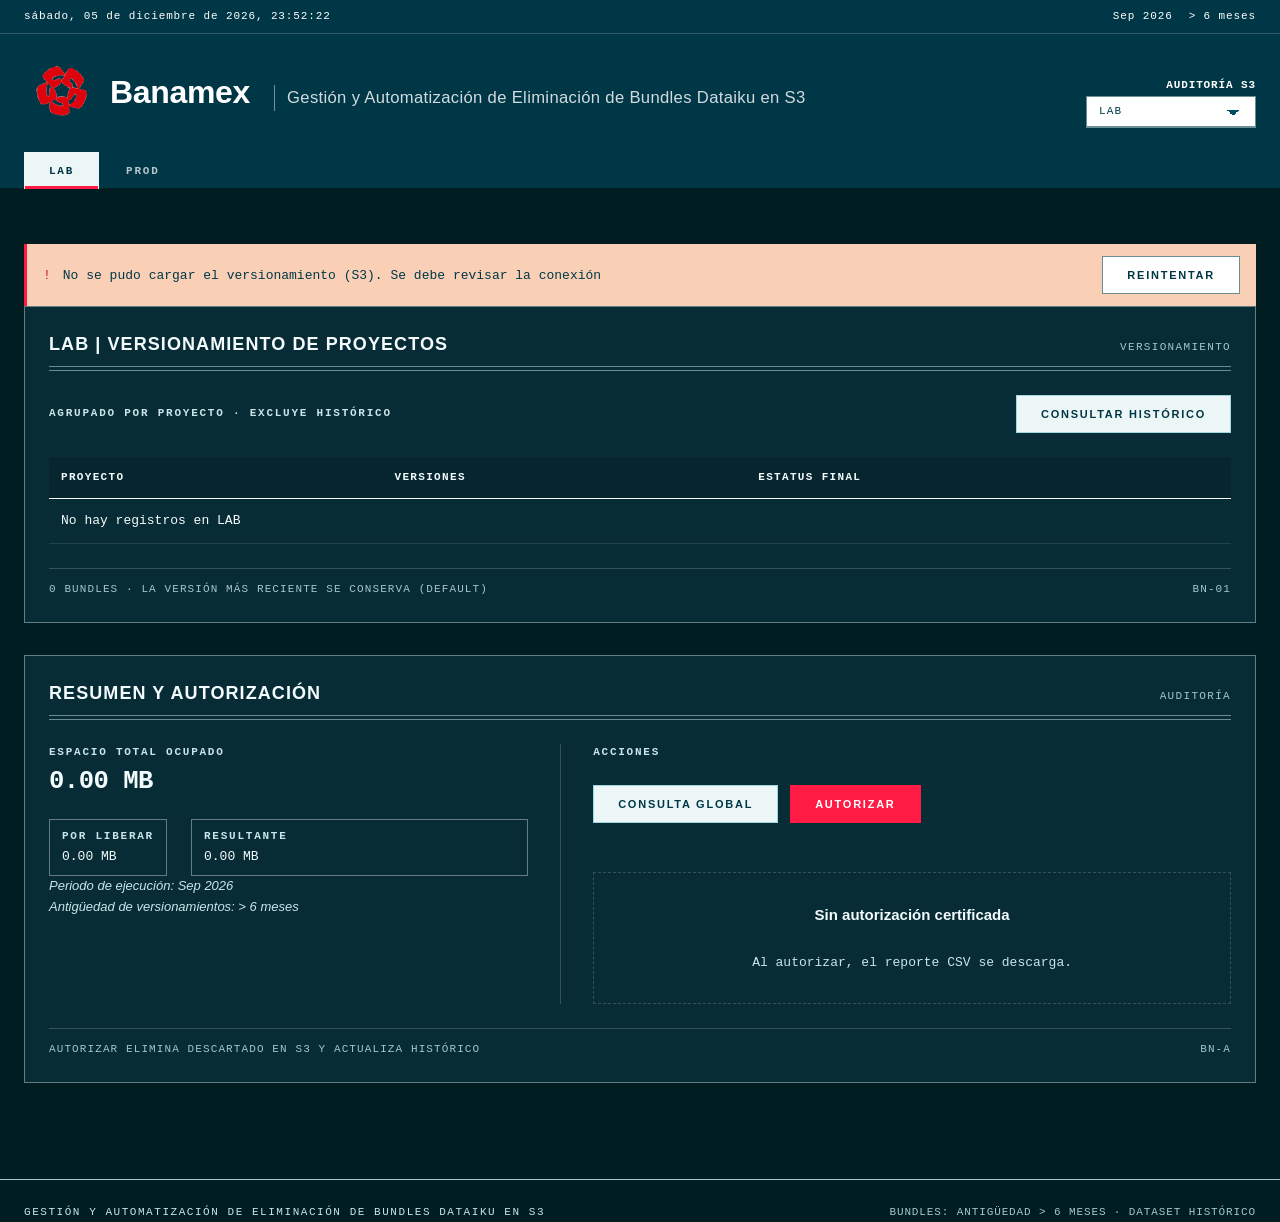
==== commit 72e1ce2d: "p 4.1.39" ====
--- a/p3/v2/v3/index.html
+++ b/p3/v2/v3/index.html
@@ -4,7 +4,6 @@
     <meta charset="utf-8" />
     <meta name="viewport" content="width=device-width, initial-scale=1" />
     <title>Banamex</title>
-    <link rel="icon" href="/public/vendor/favicon.svg" type="image/svg+xml" />
     <link rel="stylesheet" href="styles.css" />
   </head>
   <body>
@@ -1471,6 +1470,15 @@
       <div class="alert alert-error" id="app-alert" hidden>
         <span class="alert-mark" aria-hidden="true">!</span>
         <span id="app-alert-text">—</span>
+        <button
+          class="btn btn-secondary"
+          id="app-alert-retry"
+          type="button"
+          style="margin-left: auto"
+          hidden
+        >
+          Reintentar
+        </button>
       </div>
 
       <div id="main-content-container" aria-live="polite"></div>
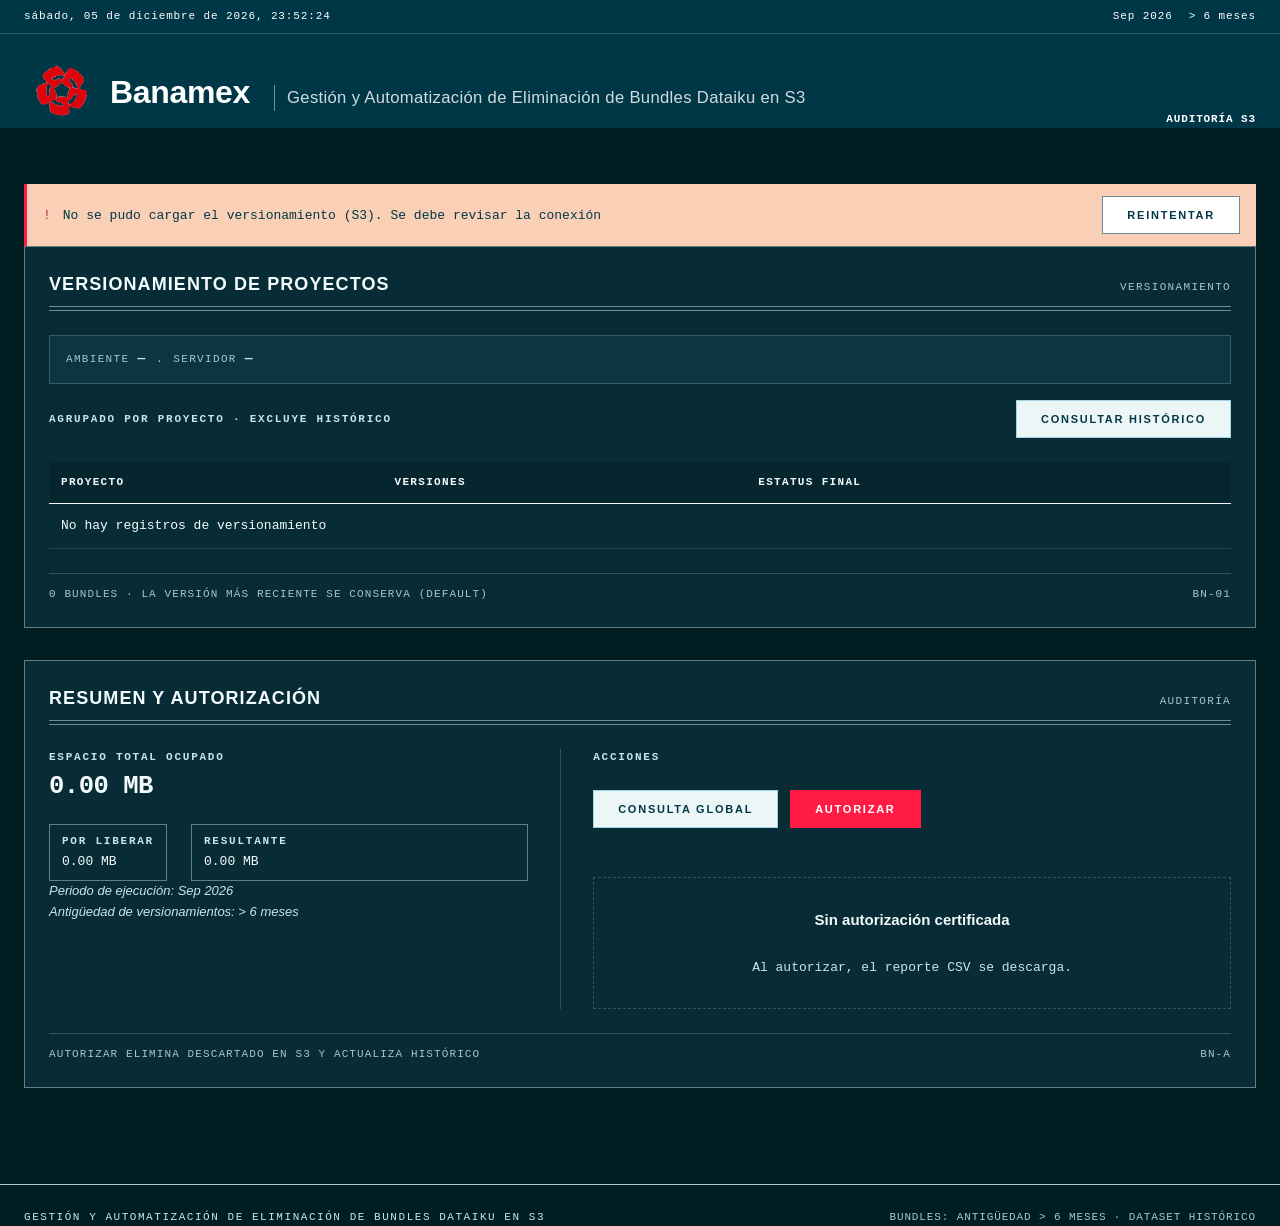
==== commit fa549b14: "p 4.1.41" ====
--- a/p3/v2/v3/index.html
+++ b/p3/v2/v3/index.html
@@ -7,6 +7,21 @@
     <link rel="stylesheet" href="styles.css" />
   </head>
   <body>
+    <div
+      class="preloader"
+      id="preloader"
+      role="status"
+      aria-live="polite"
+      aria-atomic="true"
+      hidden
+    >
+      <div class="preloader-panel">
+        <span class="preloader-spinner" aria-hidden="true"></span>
+        <p class="preloader-text" id="preloader-text">
+          Leyendo S3 y dataset histórico…
+        </p>
+      </div>
+    </div>
     <div class="topband">
       <div class="topbar">
         <div class="topbar-inner">
@@ -1427,43 +1442,8 @@
             <dt class="visually-hidden">Periodo</dt>
             <dd><b id="meta-holder">Auditoría S3</b></dd>
           </div>
-          <div>
-            <dt class="visually-hidden">Flow</dt>
-            <dd>
-              <select
-                id="select-flow-dropdown"
-                class="select input flow-select"
-                aria-label="Flow"
-              >
-                <option value="NEW" selected>LAB</option>
-                <option value="LEGACY">PROD</option>
-              </select>
-            </dd>
-          </div>
         </dl>
       </header>
-      <nav class="viewnav" role="tablist" aria-label="Flows">
-        <button
-          class="viewnav-tab"
-          role="tab"
-          id="tab-new"
-          aria-selected="true"
-          data-flow="NEW"
-          type="button"
-        >
-          LAB
-        </button>
-        <button
-          class="viewnav-tab"
-          role="tab"
-          id="tab-legacy"
-          aria-selected="false"
-          data-flow="LEGACY"
-          type="button"
-        >
-          PROD
-        </button>
-      </nav>
     </div>
 
     <main class="page">
--- a/p3/v2/v3/styles.css
+++ b/p3/v2/v3/styles.css
@@ -493,6 +493,30 @@
   text-transform: uppercase;
 }
 
+/* Dataiku inyecta su propio CSS de tablas (.table de Bootstrap), que fija un
+   color oscuro y rompe el contraste sobre el fondo petróleo del slip. Se fuerza
+   el color claro con mayor especificidad. */
+#main-content-container .table,
+#main-content-container .table th,
+#main-content-container .table td {
+  color: var(--ink) !important;
+}
+#main-content-container .table thead th {
+  color: var(--ink) !important;
+  background: var(--paper-inset);
+}
+#main-content-container .table tbody tr {
+  background: transparent;
+}
+#main-content-container .table .project-cell {
+  color: var(--ink);
+  font-weight: 700;
+  border-right: 1px solid var(--rule-light);
+}
+#main-content-container .table tbody tr.project-start td {
+  border-top: 1px solid var(--rule);
+}
+
 .stamp-slot {
   position: relative;
   min-height: 132px;
@@ -585,6 +609,53 @@
   }
 }
 
+/* Preloader de pantalla completa (carga de S3 / histórico) */
+.preloader {
+  position: fixed;
+  inset: 0;
+  z-index: 9999;
+  display: grid;
+  place-items: center;
+  padding: var(--s6);
+  background: color-mix(in srgb, var(--c-azul-oscuro) 88%, transparent);
+  backdrop-filter: blur(3px);
+  -webkit-backdrop-filter: blur(3px);
+}
+.preloader[hidden] {
+  display: none;
+}
+.preloader-panel {
+  display: grid;
+  justify-items: center;
+  gap: var(--s4);
+  min-width: 260px;
+  max-width: 360px;
+  padding: var(--s6) var(--s8);
+  background: var(--panel);
+  border: 1px solid var(--panel-rule-strong);
+  text-align: center;
+}
+.preloader-spinner {
+  width: 48px;
+  height: 48px;
+  border: 3px solid var(--panel-rule-strong);
+  border-top-color: var(--signal);
+  border-radius: 50%;
+  animation: preloader-spin 0.9s linear infinite;
+}
+.preloader-text {
+  margin: 0;
+  font-family: var(--font-mono);
+  font-size: var(--t-small);
+  letter-spacing: 0.08em;
+  color: var(--panel-ink-mid);
+}
+@keyframes preloader-spin {
+  to {
+    transform: rotate(360deg);
+  }
+}
+
 /* Topband */
 .topband {
   background: var(--c-azul);
@@ -781,6 +852,38 @@
   flex-wrap: wrap;
 }
 
+.context-bar {
+  display: flex;
+  align-items: center;
+  gap: var(--s3);
+  flex-wrap: wrap;
+  margin-bottom: var(--s4);
+  padding: var(--s3) var(--s4);
+  background: var(--paper-raised);
+  border: 1px solid var(--rule);
+}
+.context-item {
+  display: inline-flex;
+  align-items: baseline;
+  gap: var(--s2);
+}
+.context-label {
+  font-family: var(--font-mono);
+  font-size: var(--t-label);
+  letter-spacing: 0.12em;
+  text-transform: uppercase;
+  color: var(--ink-soft);
+}
+.context-item strong {
+  font-family: var(--font-mono);
+  font-size: var(--t-small);
+  font-weight: 700;
+  color: var(--ink-mid);
+}
+.context-sep {
+  color: var(--ink-soft);
+}
+
 .cards-grid-2 {
   display: grid;
   grid-template-columns: 1fr 1fr;
@@ -970,4 +1073,7 @@
     animation-duration: 0.01ms !important;
     transition-duration: 0.01ms !important;
   }
-}
+  .preloader-spinner {
+    animation: none;
+  }
+}
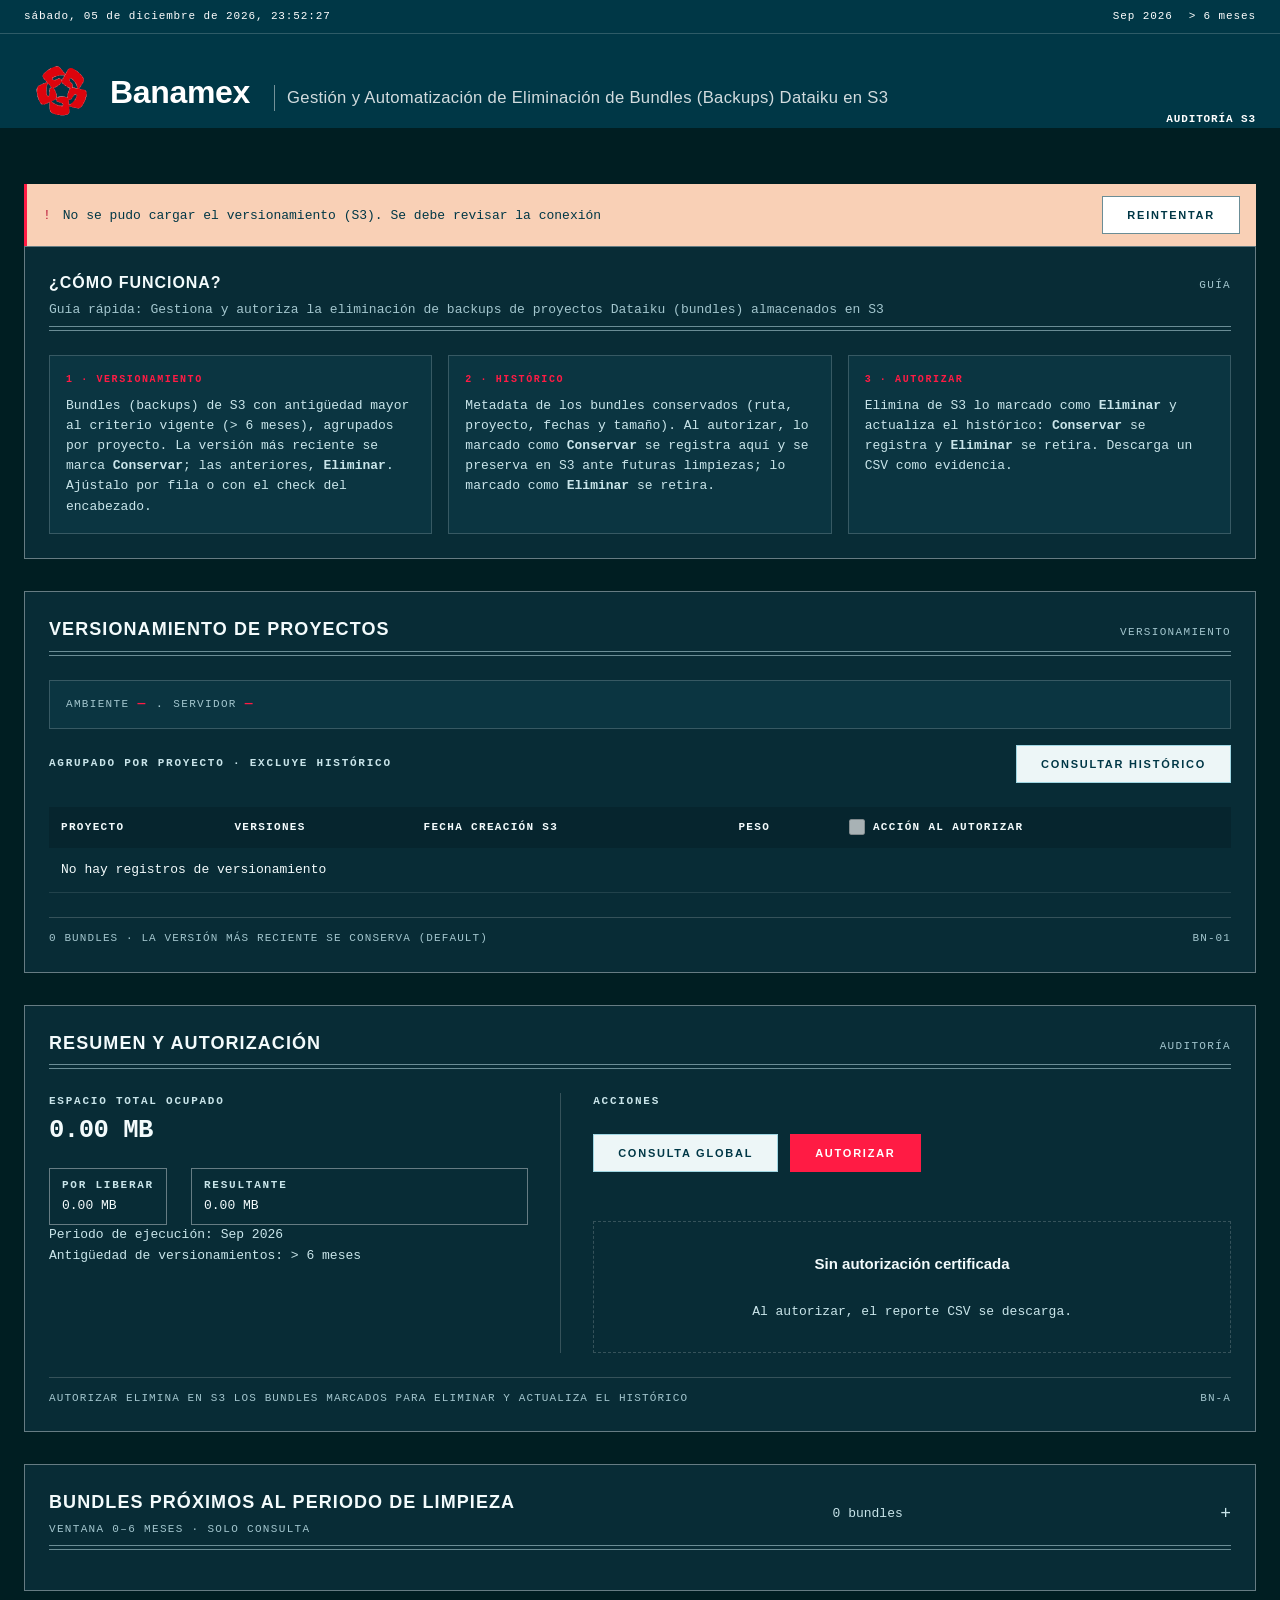
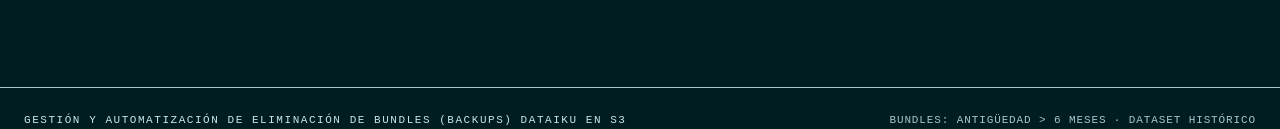
==== commit bd30e9d3: "p 4.1.42" ====
--- a/p3/v2/v3/index.html
+++ b/p3/v2/v3/index.html
@@ -1431,8 +1431,8 @@
           <div>
             <h1 class="wordmark">
               Banamex<span class="wordmark-sub"
-                >Gestión y Automatización de Eliminación de Bundles Dataiku en
-                S3</span
+                >Gestión y Automatización de Eliminación de Bundles (Backups)
+                Dataiku en S3</span
               >
             </h1>
           </div>
@@ -1460,6 +1460,51 @@
           Reintentar
         </button>
       </div>
+
+      <article class="slip" id="guide-slip" aria-labelledby="guide-title">
+        <header class="slip-head">
+          <div class="guide-heading">
+            <h2 class="slip-title" id="guide-title">¿Cómo funciona?</h2>
+            <p class="guide-subtitle">
+              Guía rápida: Gestiona y autoriza la eliminación de backups de
+              proyectos Dataiku (bundles) almacenados en S3
+            </p>
+          </div>
+          <p class="slip-ref">guía</p>
+        </header>
+        <div class="guide-grid">
+          <section class="state-block">
+            <h3 class="field-label">1 · Versionamiento</h3>
+            <p class="state-sub">
+              Bundles (backups) de S3 con antigüedad mayor al criterio vigente
+              (<span id="guide-criterio">&gt; 6 meses</span>), agrupados por
+              proyecto. La versión más reciente se marca
+              <strong>Conservar</strong>; las anteriores,
+              <strong>Eliminar</strong>. Ajústalo por fila o con el check del
+              encabezado.
+            </p>
+          </section>
+          <section class="state-block">
+            <h3 class="field-label">2 · Histórico</h3>
+            <p class="state-sub">
+              Metadata de los bundles conservados (ruta, proyecto, fechas y
+              tamaño). Al autorizar, lo marcado como
+              <strong>Conservar</strong> se registra aquí y se preserva en S3
+              ante futuras limpiezas; lo marcado como
+              <strong>Eliminar</strong> se retira.
+            </p>
+          </section>
+          <section class="state-block">
+            <h3 class="field-label">3 · Autorizar</h3>
+            <p class="state-sub">
+              Elimina de S3 lo marcado como <strong>Eliminar</strong> y actualiza
+              el histórico: <strong>Conservar</strong> se registra y
+              <strong>Eliminar</strong> se retira. Descarga un CSV como
+              evidencia.
+            </p>
+          </section>
+        </div>
+      </article>
 
       <div id="main-content-container" aria-live="polite"></div>
 
@@ -1532,9 +1577,49 @@
           </div>
         </div>
         <footer class="slip-foot">
-          <span>Autorizar elimina Descartado en S3 y actualiza histórico</span>
+          <span>Autorizar elimina en S3 los bundles marcados para eliminar y actualiza el histórico</span>
           <span>BN-A</span>
         </footer>
+      </article>
+
+      <article class="slip" id="recent-slip" aria-labelledby="recent-title">
+        <details class="recent-details">
+          <summary class="recent-summary">
+            <span class="recent-summary-main">
+              <span class="slip-title" id="recent-title">
+                Bundles próximos al periodo de limpieza
+              </span>
+              <span class="recent-summary-sub">
+                Ventana 0–6 meses · solo consulta
+              </span>
+            </span>
+            <span class="recent-summary-meta" id="recent-count">—</span>
+          </summary>
+          <div class="recent-body">
+            <div class="recent-toolbar">
+              <span class="field-label" style="margin: 0" id="recent-context">—</span>
+              <button
+                class="btn btn-secondary btn-highlight"
+                type="button"
+                id="recent-sort-btn"
+              >
+                Ordenar por proximidad
+              </button>
+            </div>
+            <p class="recent-note">
+              Bundles (backups) que aún no alcanzan la antigüedad mínima para
+              eliminarse. Aquí son solo consulta: no tienen estatus, no se
+              modifican y no se incluyen en las métricas ni en Autorizar.
+            </p>
+            <p class="recent-note">
+              La columna «Faltan» indica los días restantes para entrar al
+              periodo de limpieza; al cumplirse, el bundle aparecerá en
+              Versionamiento, donde podrás marcarlo Conservar o Eliminar. Usa el
+              botón para ordenar por proyecto o por proximidad.
+            </p>
+            <div id="recent-content"></div>
+          </div>
+        </details>
       </article>
     </main>
 
@@ -1547,12 +1632,48 @@
       "
     >
       <p class="masthead-sub" style="margin: 0">
-        Gestión y Automatización de Eliminación de Bundles Dataiku en S3
+        Gestión y Automatización de Eliminación de Bundles (Backups) Dataiku en
+        S3
       </p>
       <p class="masthead-meta">
         Bundles: antigüedad &gt; 6 meses · dataset histórico
       </p>
     </footer>
+
+    <div class="confirm" id="confirm-modal" hidden>
+      <div
+        class="confirm-backdrop"
+        data-modal-cancel
+        aria-hidden="true"
+      ></div>
+      <div
+        class="confirm-dialog"
+        role="dialog"
+        aria-modal="true"
+        aria-labelledby="confirm-modal-title"
+        aria-describedby="confirm-modal-text"
+      >
+        <div class="confirm-head">
+          <span class="confirm-mark" aria-hidden="true">!</span>
+          <div>
+            <p class="confirm-kicker">Autorización</p>
+            <h2 class="confirm-title" id="confirm-modal-title">
+              Confirmar acción
+            </h2>
+          </div>
+        </div>
+        <p class="confirm-text" id="confirm-modal-text">¿Deseas continuar?</p>
+        <div class="confirm-actions">
+          <button class="btn btn-secondary" type="button" data-modal-cancel>
+            Cancelar
+          </button>
+          <button class="btn btn-danger" type="button" data-modal-confirm>
+            Autorizar
+          </button>
+        </div>
+      </div>
+    </div>
+
     <script src="app.js"></script>
   </body>
 </html>
--- a/p3/v2/v3/styles.css
+++ b/p3/v2/v3/styles.css
@@ -251,9 +251,10 @@
   margin: var(--s2) 0 var(--s2);
 }
 .amount-words {
-  font-family: var(--font-display);
-  font-style: italic;
+  font-family: var(--font-mono);
+  font-style: normal;
   font-size: var(--t-small);
+  font-variant-numeric: tabular-nums;
   color: var(--ink-mid);
   min-height: 1.6em;
 }
@@ -462,6 +463,105 @@
 #app-alert {
   margin: var(--s6) 0 0;
 }
+
+/* Modal de confirmación (reemplaza el confirm nativo del navegador) */
+.confirm {
+  position: fixed;
+  inset: 0;
+  z-index: 10000;
+  display: grid;
+  place-items: center;
+  padding: var(--s6);
+}
+.confirm[hidden] {
+  display: none;
+}
+.confirm-backdrop {
+  position: absolute;
+  inset: 0;
+  background: color-mix(in srgb, var(--c-azul-oscuro) 82%, transparent);
+  backdrop-filter: blur(3px);
+  -webkit-backdrop-filter: blur(3px);
+}
+.confirm-dialog {
+  position: relative;
+  width: min(560px, 100%);
+  padding: var(--s6) var(--s6) var(--s4);
+  background: var(--panel);
+  color: var(--panel-ink);
+  border: 1px solid var(--panel-rule-strong);
+  box-shadow: 0 24px 60px color-mix(in srgb, #000 55%, transparent);
+}
+.confirm-dialog::before {
+  content: "";
+  position: absolute;
+  inset: 0 0 auto 0;
+  height: 3px;
+  background: var(--signal);
+}
+.confirm-head {
+  display: flex;
+  align-items: flex-start;
+  gap: var(--s3);
+  margin-bottom: var(--s4);
+}
+.confirm-mark {
+  flex: 0 0 auto;
+  display: grid;
+  place-items: center;
+  width: 28px;
+  height: 28px;
+  border: 1px solid var(--signal);
+  color: var(--signal);
+  font-family: var(--font-mono);
+  font-weight: 700;
+}
+.confirm-kicker {
+  margin: 0 0 var(--s1);
+  font-family: var(--font-mono);
+  font-size: var(--t-label);
+  letter-spacing: 0.16em;
+  text-transform: uppercase;
+  color: var(--panel-ink-soft);
+}
+.confirm-title {
+  font-family: var(--font-display);
+  font-stretch: 112%;
+  font-weight: 780;
+  font-size: var(--t-title);
+  letter-spacing: 0.04em;
+  text-transform: uppercase;
+  color: var(--panel-ink);
+}
+.confirm-text {
+  margin: 0 0 var(--s6);
+  font-family: var(--font-mono);
+  font-size: var(--t-small);
+  line-height: 1.6;
+  color: var(--panel-ink-mid);
+}
+.confirm-actions {
+  display: flex;
+  justify-content: flex-end;
+  gap: var(--s3);
+  flex-wrap: wrap;
+}
+.confirm-actions .btn {
+  min-width: 120px;
+}
+.confirm .btn-secondary {
+  background: transparent;
+  border-color: var(--panel-rule-strong);
+  color: var(--panel-ink);
+}
+.confirm .btn-secondary:hover {
+  background: var(--panel-raised);
+  border-color: var(--panel-ink);
+}
+body.confirm-open {
+  overflow: hidden;
+}
+
 .table-wrap {
   overflow-x: auto;
   margin-top: var(--s4);
@@ -480,6 +580,14 @@
   padding: var(--s3) var(--s3);
   border-bottom: 1px solid var(--rule-light);
   overflow-wrap: anywhere;
+}
+.cell-date {
+  white-space: nowrap;
+}
+.cell-size {
+  text-align: right;
+  white-space: nowrap;
+  font-variant-numeric: tabular-nums;
 }
 .table thead th {
   position: sticky;
@@ -504,6 +612,7 @@
 #main-content-container .table thead th {
   color: var(--ink) !important;
   background: var(--paper-inset);
+  border-bottom: none;
 }
 #main-content-container .table tbody tr {
   background: transparent;
@@ -514,7 +623,8 @@
   border-right: 1px solid var(--rule-light);
 }
 #main-content-container .table tbody tr.project-start td {
-  border-top: 1px solid var(--rule);
+  border-top: none;
+  box-shadow: inset 0 1px 0 var(--ink);
 }
 
 .stamp-slot {
@@ -528,42 +638,107 @@
 }
 .stamp {
   display: inline-grid;
-  gap: 2px;
-  padding: var(--s3) var(--s6);
-  border: 3px double var(--signal-deep);
-  color: var(--signal-deep);
+  justify-items: center;
+  gap: var(--s2);
+  padding: var(--s4) var(--s8);
+  border: 3px solid var(--signal);
+  color: var(--signal);
   font-family: var(--font-display);
   font-weight: 820;
   text-transform: uppercase;
-  letter-spacing: 0.14em;
-  transform: rotate(-6deg);
-  background: color-mix(in srgb, var(--paper-stamp) 70%, transparent);
-  filter: url(#ink-bleed);
+  letter-spacing: 0.22em;
+  background: transparent;
+  transform: none;
 }
 .stamp.is-landing {
   animation: stamp-in 0.32s var(--ease);
 }
 @keyframes stamp-in {
   from {
-    transform: rotate(-6deg) scale(1.6);
+    transform: scale(1.12);
     opacity: 0;
   }
   to {
-    transform: rotate(-6deg) scale(1);
+    transform: scale(1);
     opacity: 1;
   }
 }
 .stamp-word {
-  font-size: 1.4rem;
+  font-size: 1.5rem;
+  letter-spacing: 0.2em;
 }
 .stamp-rule {
-  height: 2px;
+  width: 100%;
+  height: 1px;
   background: currentColor;
 }
 .stamp-meta {
   font-family: var(--font-mono);
   font-size: 10px;
+  letter-spacing: 0.16em;
+}
+
+/* Sección de bundles recientes (colapsable) */
+.recent-details {
+  margin: 0;
+}
+.recent-summary {
+  list-style: none;
+  cursor: pointer;
+  display: flex;
+  justify-content: space-between;
+  align-items: center;
+  gap: var(--s4);
+  padding-bottom: var(--s3);
+  background: var(--rule-double) bottom left / 100% 5px no-repeat;
+  margin-bottom: var(--s4);
+}
+.recent-summary::-webkit-details-marker {
+  display: none;
+}
+.recent-summary::after {
+  content: "+";
+  font-family: var(--font-mono);
+  font-size: var(--t-heading);
+  line-height: 1;
+  color: var(--ink-mid);
+}
+.recent-details[open] .recent-summary::after {
+  content: "−";
+}
+.recent-summary-main {
+  display: grid;
+  gap: var(--s1);
+}
+.recent-summary-sub {
+  font-family: var(--font-mono);
+  font-size: var(--t-label);
   letter-spacing: 0.12em;
+  text-transform: uppercase;
+  color: var(--ink-soft);
+}
+.recent-summary-meta {
+  font-family: var(--font-mono);
+  font-size: var(--t-small);
+  color: var(--ink-mid);
+  white-space: nowrap;
+}
+.recent-body {
+  padding-top: var(--s2);
+}
+.recent-toolbar {
+  display: flex;
+  justify-content: space-between;
+  align-items: center;
+  gap: var(--s4);
+  flex-wrap: wrap;
+  margin-bottom: var(--s3);
+}
+.recent-note {
+  font-family: var(--font-mono);
+  font-size: var(--t-small);
+  color: var(--ink-soft);
+  margin-bottom: var(--s4);
 }
 .state-block {
   border: 1px solid var(--rule);
@@ -878,7 +1053,7 @@
   font-family: var(--font-mono);
   font-size: var(--t-small);
   font-weight: 700;
-  color: var(--ink-mid);
+  color: var(--signal);
 }
 .context-sep {
   color: var(--ink-soft);
@@ -988,6 +1163,30 @@
   background-color: var(--signal-deep);
 }
 
+.status-col-head {
+  white-space: nowrap;
+}
+.select-all {
+  display: inline-flex;
+  align-items: center;
+  vertical-align: middle;
+  margin-right: var(--s2);
+  cursor: pointer;
+}
+.select-all-check {
+  width: 16px;
+  height: 16px;
+  margin: 0;
+  accent-color: var(--signal-deep);
+  cursor: pointer;
+}
+.select-all-check:disabled {
+  cursor: not-allowed;
+}
+.status-col-label {
+  vertical-align: middle;
+}
+
 .table-container {
   overflow-x: auto;
 }
@@ -1025,10 +1224,43 @@
   overflow-wrap: anywhere;
 }
 
+#guide-slip {
+  margin-bottom: var(--s8);
+}
+.guide-heading {
+  display: grid;
+  gap: var(--s1);
+}
+.guide-heading .slip-title {
+  font-size: 1rem;
+}
+.guide-subtitle {
+  margin: 0;
+  font-family: var(--font-mono);
+  font-size: var(--t-small);
+  line-height: 1.5;
+  letter-spacing: 0;
+  text-transform: none;
+  color: var(--ink-soft);
+}
+.guide-grid .field-label {
+  font-size: 0.625rem;
+  color: var(--signal);
+}
+.guide-grid {
+  display: grid;
+  grid-template-columns: repeat(3, minmax(0, 1fr));
+  gap: var(--s4);
+}
+.guide-grid .state-block {
+  height: 100%;
+}
+
 @media (max-width: 900px) {
   .slip-grid,
   .home-grid,
-  .cards-grid-2 {
+  .cards-grid-2,
+  .guide-grid {
     grid-template-columns: 1fr;
   }
   .slip-grid > * + * {
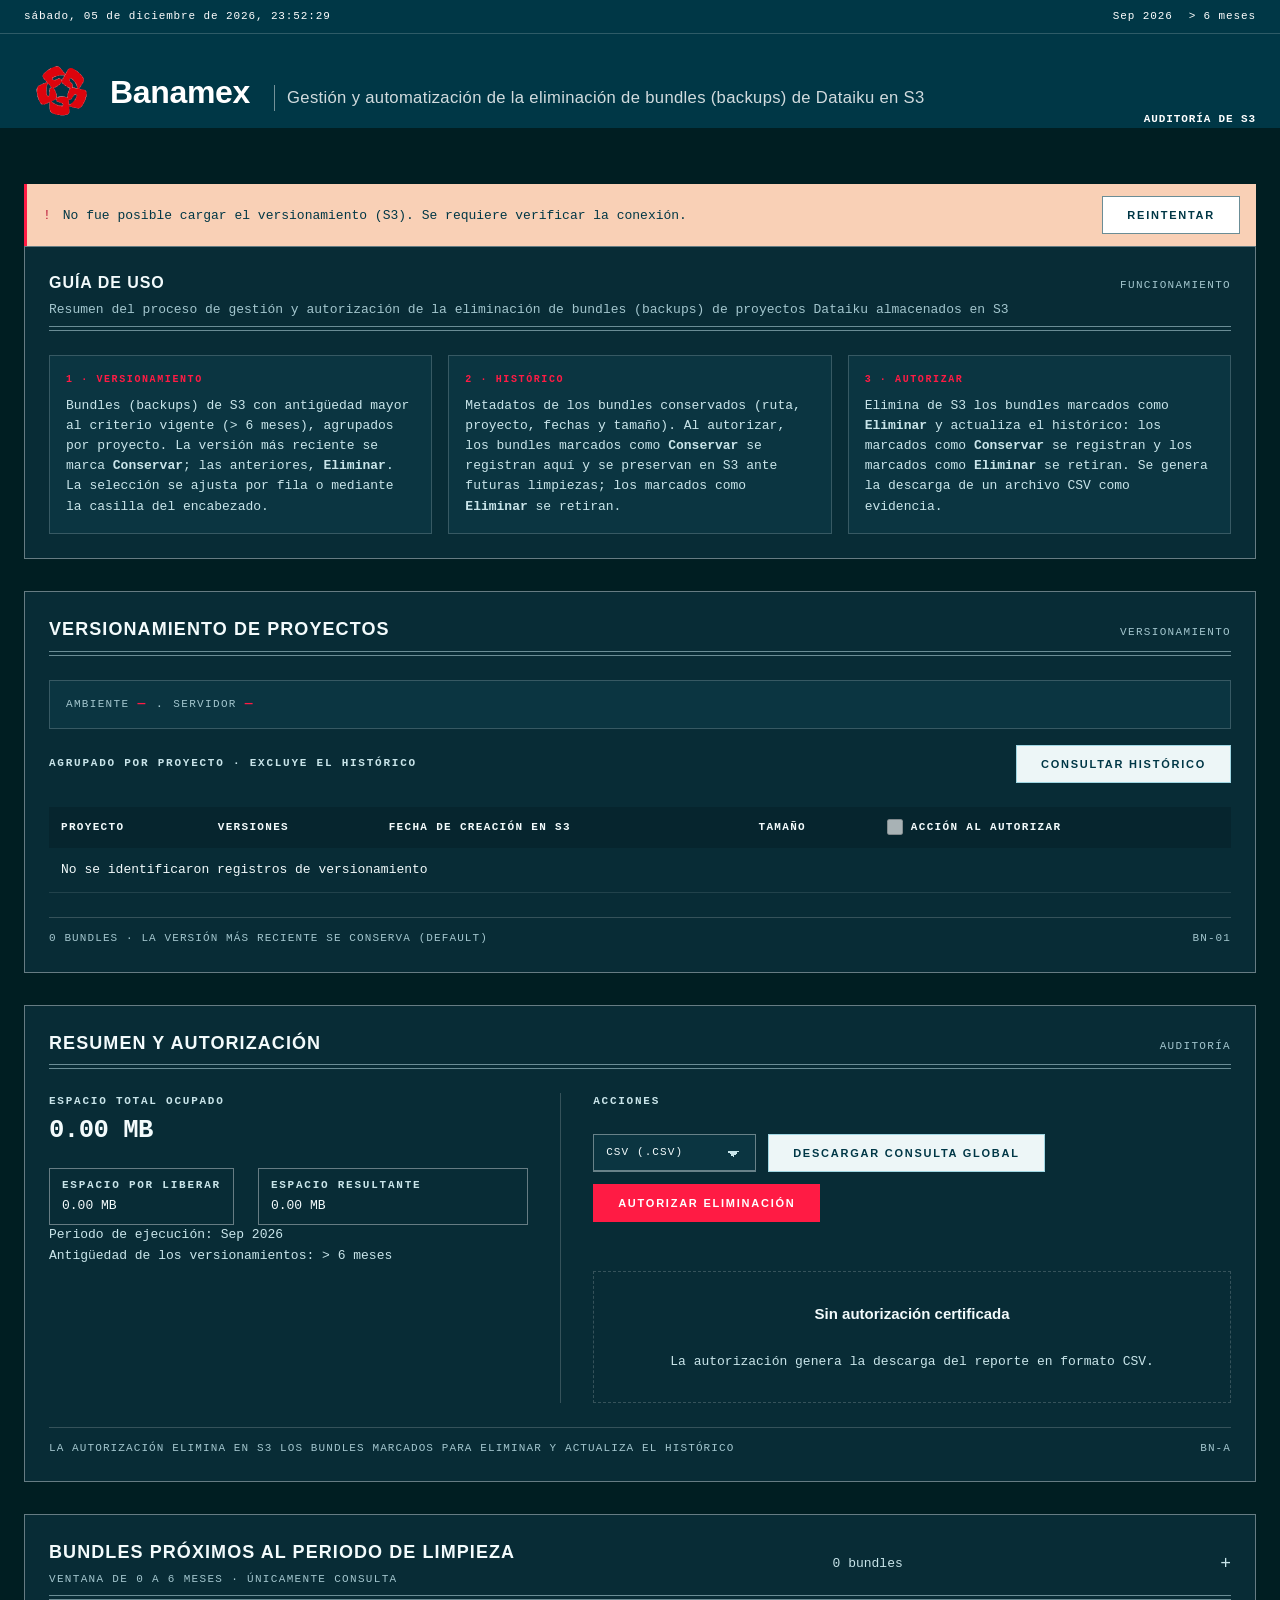
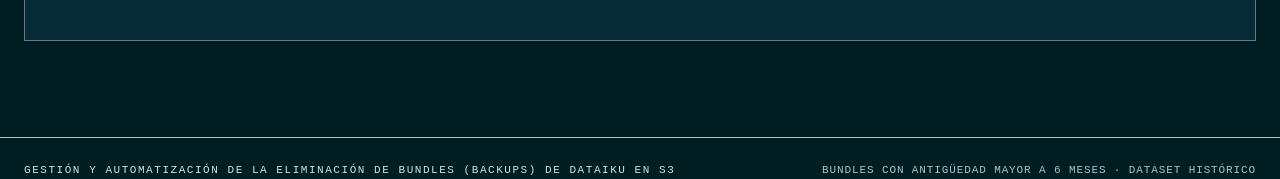
==== commit b4478d3c: "p 4.1.50" ====
--- a/p3/v2/v3/index.html
+++ b/p3/v2/v3/index.html
@@ -18,7 +18,7 @@
       <div class="preloader-panel">
         <span class="preloader-spinner" aria-hidden="true"></span>
         <p class="preloader-text" id="preloader-text">
-          Leyendo S3 y dataset histórico…
+          Consulta en curso de S3 y del dataset histórico…
         </p>
       </div>
     </div>
@@ -26,7 +26,7 @@
       <div class="topbar">
         <div class="topbar-inner">
           <span class="topbar-clock" id="topbar-clock">—</span>
-          <nav class="topbar-links" aria-label="Utility">
+          <nav class="topbar-links" aria-label="Utilidades">
             <span id="stat-periodo-top">Fecha</span>
             <span id="stat-criterio-top">&gt; meses</span>
           </nav>
@@ -1431,8 +1431,8 @@
           <div>
             <h1 class="wordmark">
               Banamex<span class="wordmark-sub"
-                >Gestión y Automatización de Eliminación de Bundles (Backups)
-                Dataiku en S3</span
+                >Gestión y automatización de la eliminación de bundles
+                (backups) de Dataiku en S3</span
               >
             </h1>
           </div>
@@ -1440,7 +1440,7 @@
         <dl class="masthead-meta">
           <div>
             <dt class="visually-hidden">Periodo</dt>
-            <dd><b id="meta-holder">Auditoría S3</b></dd>
+            <dd><b id="meta-holder">Auditoría de S3</b></dd>
           </div>
         </dl>
       </header>
@@ -1464,13 +1464,13 @@
       <article class="slip" id="guide-slip" aria-labelledby="guide-title">
         <header class="slip-head">
           <div class="guide-heading">
-            <h2 class="slip-title" id="guide-title">¿Cómo funciona?</h2>
+            <h2 class="slip-title" id="guide-title">Guía de uso</h2>
             <p class="guide-subtitle">
-              Guía rápida: Gestiona y autoriza la eliminación de backups de
-              proyectos Dataiku (bundles) almacenados en S3
+              Resumen del proceso de gestión y autorización de la eliminación
+              de bundles (backups) de proyectos Dataiku almacenados en S3
             </p>
           </div>
-          <p class="slip-ref">guía</p>
+          <p class="slip-ref">Funcionamiento</p>
         </header>
         <div class="guide-grid">
           <section class="state-block">
@@ -1480,27 +1480,28 @@
               (<span id="guide-criterio">&gt; 6 meses</span>), agrupados por
               proyecto. La versión más reciente se marca
               <strong>Conservar</strong>; las anteriores,
-              <strong>Eliminar</strong>. Ajústalo por fila o con el check del
-              encabezado.
+              <strong>Eliminar</strong>. La selección se ajusta por fila o
+              mediante la casilla del encabezado.
             </p>
           </section>
           <section class="state-block">
             <h3 class="field-label">2 · Histórico</h3>
             <p class="state-sub">
-              Metadata de los bundles conservados (ruta, proyecto, fechas y
-              tamaño). Al autorizar, lo marcado como
-              <strong>Conservar</strong> se registra aquí y se preserva en S3
-              ante futuras limpiezas; lo marcado como
-              <strong>Eliminar</strong> se retira.
+              Metadatos de los bundles conservados (ruta, proyecto, fechas y
+              tamaño). Al autorizar, los bundles marcados como
+              <strong>Conservar</strong> se registran aquí y se preservan en S3
+              ante futuras limpiezas; los marcados como
+              <strong>Eliminar</strong> se retiran.
             </p>
           </section>
           <section class="state-block">
             <h3 class="field-label">3 · Autorizar</h3>
             <p class="state-sub">
-              Elimina de S3 lo marcado como <strong>Eliminar</strong> y actualiza
-              el histórico: <strong>Conservar</strong> se registra y
-              <strong>Eliminar</strong> se retira. Descarga un CSV como
-              evidencia.
+              Elimina de S3 los bundles marcados como <strong>Eliminar</strong> y
+              actualiza el histórico: los marcados como
+              <strong>Conservar</strong> se registran y los marcados como
+              <strong>Eliminar</strong> se retiran. Se genera la descarga de un
+              archivo CSV como evidencia.
             </p>
           </section>
         </div>
@@ -1526,11 +1527,11 @@
             </p>
             <div class="amount-foot">
               <div class="date-box">
-                <span class="field-label">Por liberar</span>
+                <span class="field-label">Espacio por liberar</span>
                 <span id="stat-liberar">0.00 MB</span>
               </div>
               <div class="date-box">
-                <span class="field-label">Resultante</span>
+                <span class="field-label">Espacio resultante</span>
                 <span id="stat-resultante">0.00 MB</span>
               </div>
             </div>
@@ -1538,19 +1539,26 @@
               Periodo de ejecución: Fecha
             </p>
             <p class="amount-words" id="stat-criterio">
-              Antigüedad de versionamientos: &gt; meses
+              Antigüedad de los versionamientos: &gt; meses
             </p>
           </div>
           <div>
             <span class="field-label">Acciones</span>
             <div class="btn-row">
+              <label class="visually-hidden" for="global-format"
+                >Formato de descarga</label
+              >
+              <select class="select format-select" id="global-format">
+                <option value="csv">CSV (.csv)</option>
+                <option value="xlsx">Excel (.xlsx)</option>
+              </select>
               <button
                 class="btn btn-secondary"
                 id="btn-global"
                 type="button"
                 onclick="triggerGlobalReport()"
               >
-                Consulta Global
+                Descargar consulta global
               </button>
               <button
                 class="btn btn-danger"
@@ -1558,7 +1566,7 @@
                 type="button"
                 onclick="triggerAuthorize()"
               >
-                Autorizar
+                Autorizar eliminación
               </button>
             </div>
             <p
@@ -1572,12 +1580,12 @@
               style="margin-top: var(--s4)"
             >
               <p class="state-word">Sin autorización certificada</p>
-              <p class="state-sub">Al autorizar, el reporte CSV se descarga.</p>
+              <p class="state-sub">La autorización genera la descarga del reporte en formato CSV.</p>
             </div>
           </div>
         </div>
         <footer class="slip-foot">
-          <span>Autorizar elimina en S3 los bundles marcados para eliminar y actualiza el histórico</span>
+          <span>La autorización elimina en S3 los bundles marcados para eliminar y actualiza el histórico</span>
           <span>BN-A</span>
         </footer>
       </article>
@@ -1590,7 +1598,7 @@
                 Bundles próximos al periodo de limpieza
               </span>
               <span class="recent-summary-sub">
-                Ventana 0–6 meses · solo consulta
+                Ventana de 0 a 6 meses · únicamente consulta
               </span>
             </span>
             <span class="recent-summary-meta" id="recent-count">—</span>
@@ -1608,14 +1616,15 @@
             </div>
             <p class="recent-note">
               Bundles (backups) que aún no alcanzan la antigüedad mínima para
-              eliminarse. Aquí son solo consulta: no tienen estatus, no se
-              modifican y no se incluyen en las métricas ni en Autorizar.
+              eliminarse. En esta sección son únicamente de consulta: no cuentan
+              con estatus, no se modifican y no se incluyen en las métricas ni
+              en el proceso de autorización.
             </p>
             <p class="recent-note">
-              La columna «Faltan» indica los días restantes para entrar al
-              periodo de limpieza; al cumplirse, el bundle aparecerá en
-              Versionamiento, donde podrás marcarlo Conservar o Eliminar. Usa el
-              botón para ordenar por proyecto o por proximidad.
+              La columna «Días restantes» indica los días que faltan para entrar
+              al periodo de limpieza; al cumplirse, el bundle aparecerá en
+              Versionamiento, donde podrá marcarse como Conservar o Eliminar. El
+              botón permite ordenar por proyecto o por proximidad.
             </p>
             <div id="recent-content"></div>
           </div>
@@ -1632,11 +1641,11 @@
       "
     >
       <p class="masthead-sub" style="margin: 0">
-        Gestión y Automatización de Eliminación de Bundles (Backups) Dataiku en
-        S3
+        Gestión y automatización de la eliminación de bundles (backups) de
+        Dataiku en S3
       </p>
       <p class="masthead-meta">
-        Bundles: antigüedad &gt; 6 meses · dataset histórico
+        Bundles con antigüedad mayor a 6 meses · dataset histórico
       </p>
     </footer>
 
@@ -1662,13 +1671,22 @@
             </h2>
           </div>
         </div>
-        <p class="confirm-text" id="confirm-modal-text">¿Deseas continuar?</p>
+        <p class="confirm-text" id="confirm-modal-text">Se solicita confirmación para continuar.</p>
+        <div class="confirm-field">
+          <label class="field-label" for="authorize-format"
+            >Formato del reporte</label
+          >
+          <select class="confirm-select" id="authorize-format">
+            <option value="xlsx" selected>Excel (.xlsx)</option>
+            <option value="csv">CSV (.csv)</option>
+          </select>
+        </div>
         <div class="confirm-actions">
           <button class="btn btn-secondary" type="button" data-modal-cancel>
             Cancelar
           </button>
           <button class="btn btn-danger" type="button" data-modal-confirm>
-            Autorizar
+            Autorizar eliminación
           </button>
         </div>
       </div>
--- a/p3/v2/v3/styles.css
+++ b/p3/v2/v3/styles.css
@@ -427,6 +427,14 @@
   flex-wrap: wrap;
   margin-top: var(--s6);
 }
+.format-select {
+  width: auto;
+  min-width: 140px;
+  font-size: var(--t-label);
+  letter-spacing: 0.1em;
+  text-transform: uppercase;
+  padding: var(--s2) var(--s12) var(--s2) var(--s3);
+}
 .transfer-result {
   margin-top: var(--s3);
   font-size: var(--t-small);
@@ -540,6 +548,34 @@
   line-height: 1.6;
   color: var(--panel-ink-mid);
 }
+.confirm-field {
+  margin: 0 0 var(--s6);
+}
+.confirm-field .field-label {
+  color: var(--panel-ink-soft);
+}
+.confirm-select {
+  width: 100%;
+  appearance: none;
+  -webkit-appearance: none;
+  border-radius: var(--radius);
+  border: 1px solid var(--panel-rule-strong);
+  border-bottom-width: 2px;
+  background-color: var(--panel-raised);
+  color: var(--panel-ink);
+  font-family: var(--font-mono);
+  font-size: var(--t-small);
+  letter-spacing: 0.08em;
+  padding: var(--s3) var(--s4);
+  cursor: pointer;
+}
+.confirm-select:hover {
+  border-color: var(--panel-ink);
+}
+.confirm-select:focus {
+  outline: none;
+  border-color: var(--signal);
+}
 .confirm-actions {
   display: flex;
   justify-content: flex-end;
@@ -625,6 +661,20 @@
 #main-content-container .table tbody tr.project-start td {
   border-top: none;
   box-shadow: inset 0 1px 0 var(--ink);
+}
+
+/* Tabla de bundles próximos: mismo tono claro que Versionamiento/Histórico,
+   con el nombre del proyecto en rojo */
+#recent-slip .table th,
+#recent-slip .table td {
+  color: var(--ink) !important;
+}
+#recent-slip .table thead th {
+  color: var(--ink) !important;
+}
+#recent-slip .table .project-cell {
+  color: var(--signal) !important;
+  font-weight: 700;
 }
 
 .stamp-slot {
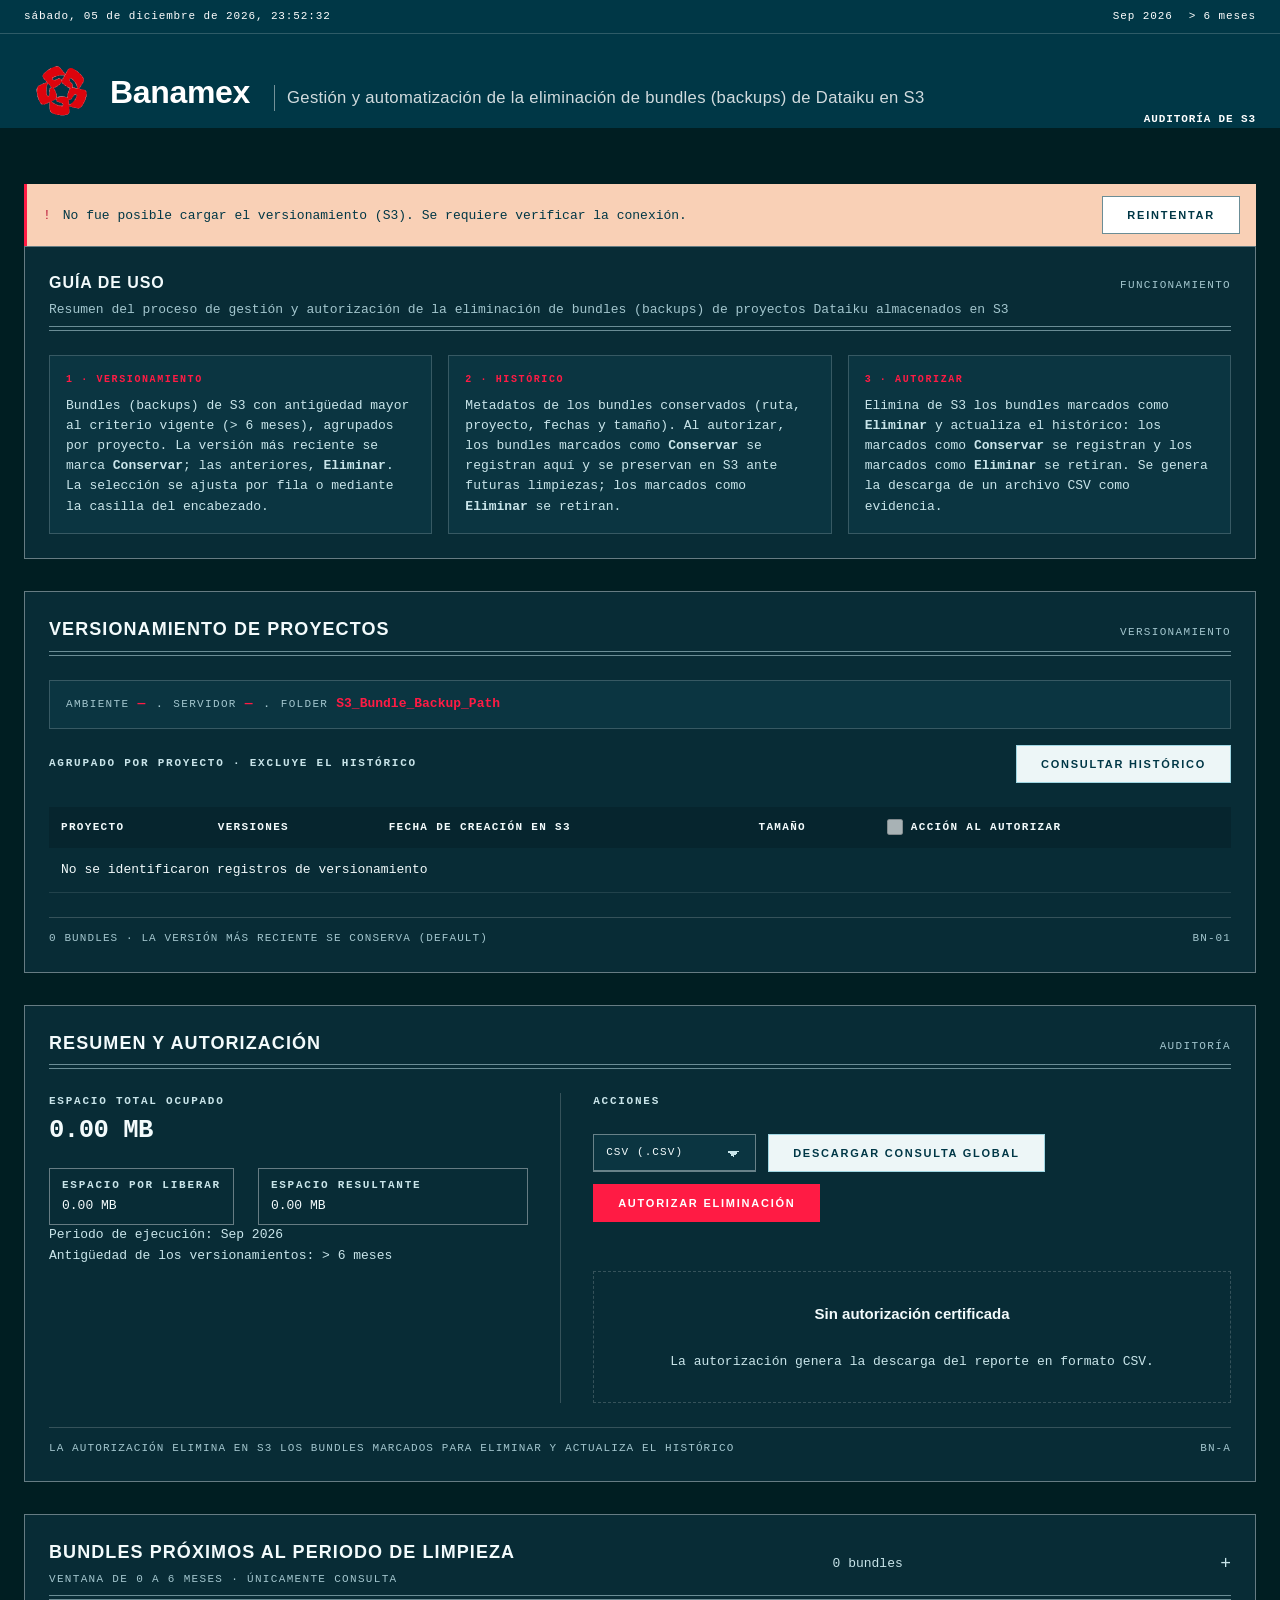
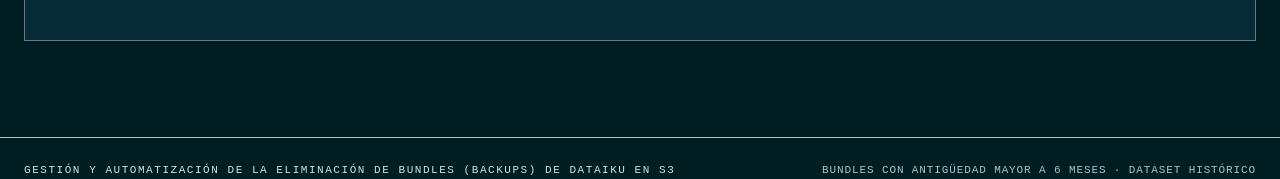
==== commit c48d7a0c: "p 4.1.52" ====
--- a/p3/v2/v3/index.html
+++ b/p3/v2/v3/index.html
@@ -1569,6 +1569,7 @@
                 Autorizar eliminación
               </button>
             </div>
+            <p class="guard-note" id="authorize-guard" hidden></p>
             <p
               class="transfer-result mono"
               id="action-result"
--- a/p3/v2/v3/styles.css
+++ b/p3/v2/v3/styles.css
@@ -440,6 +440,13 @@
   font-size: var(--t-small);
   min-height: 1.6em;
 }
+.guard-note {
+  margin: var(--s3) 0 0;
+  font-family: var(--font-mono);
+  font-size: var(--t-small);
+  line-height: 1.5;
+  color: var(--ink-mid);
+}
 
 .alert {
   display: flex;
